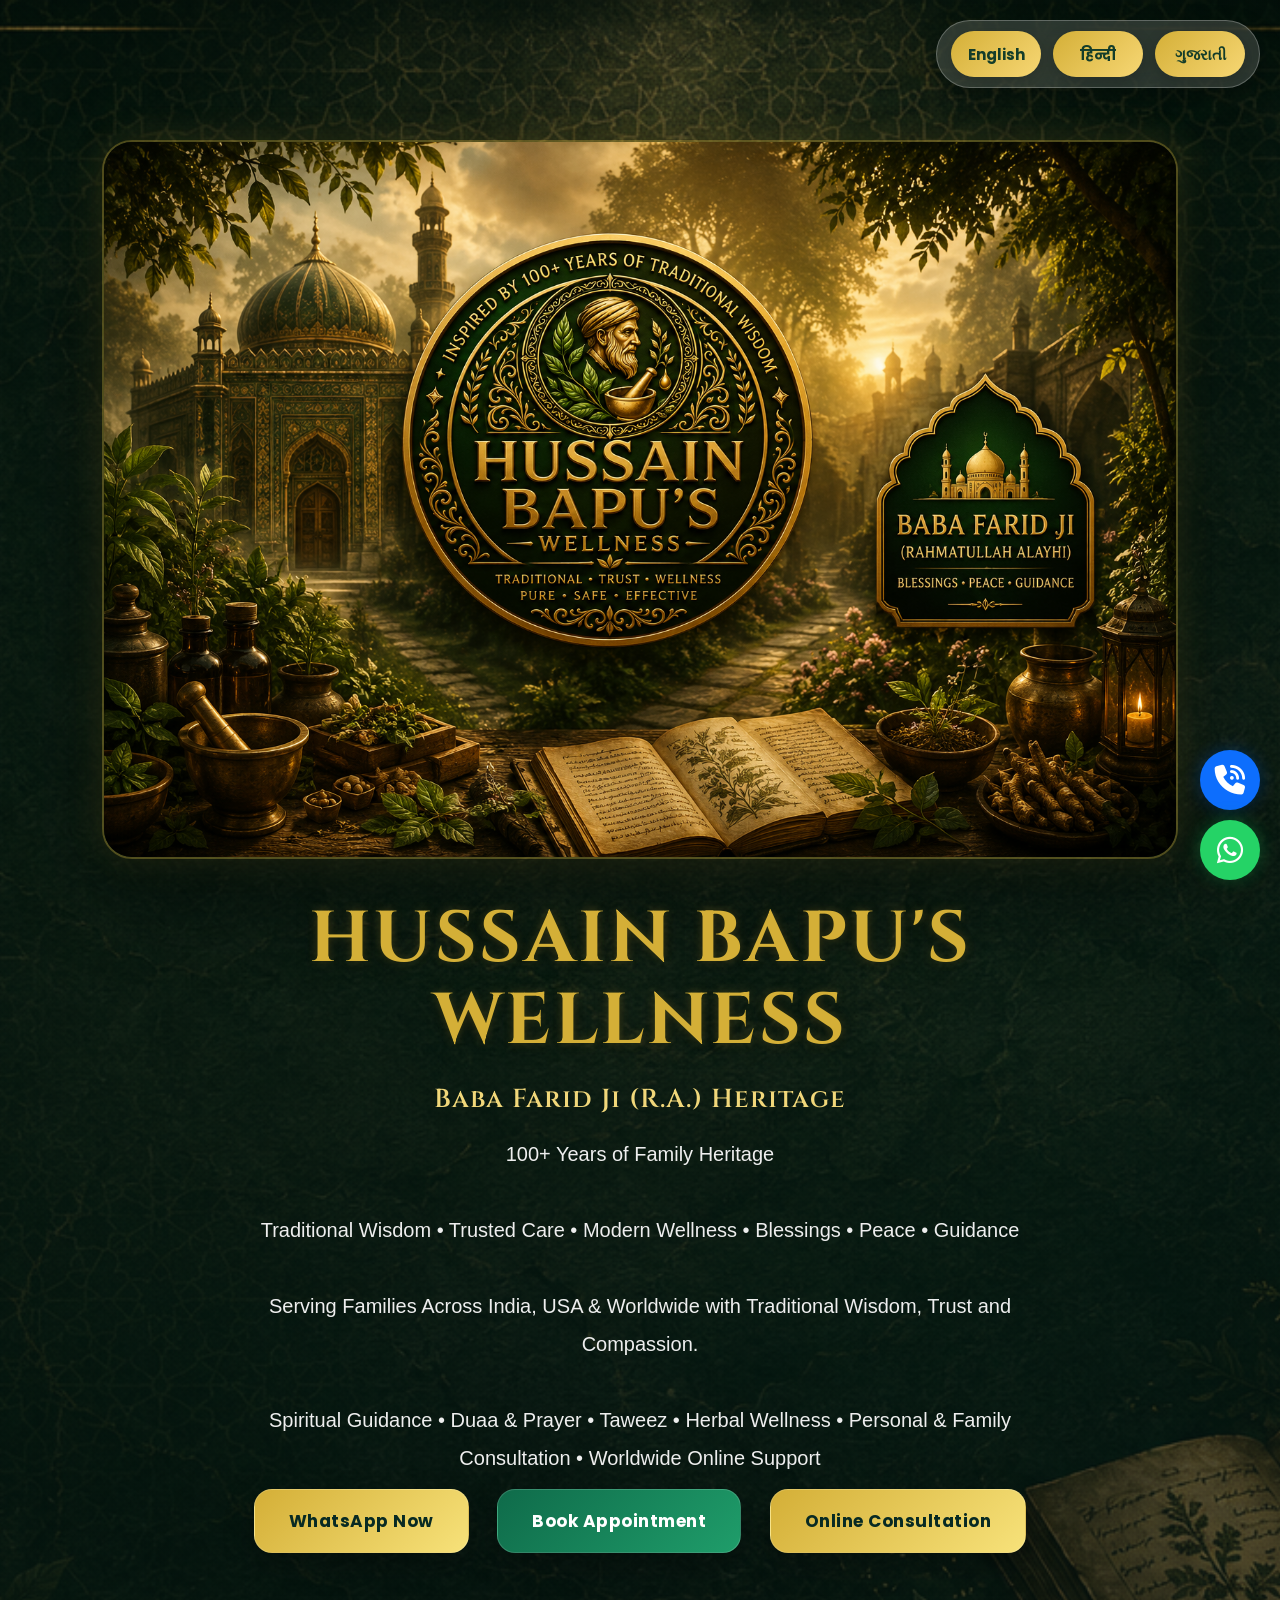
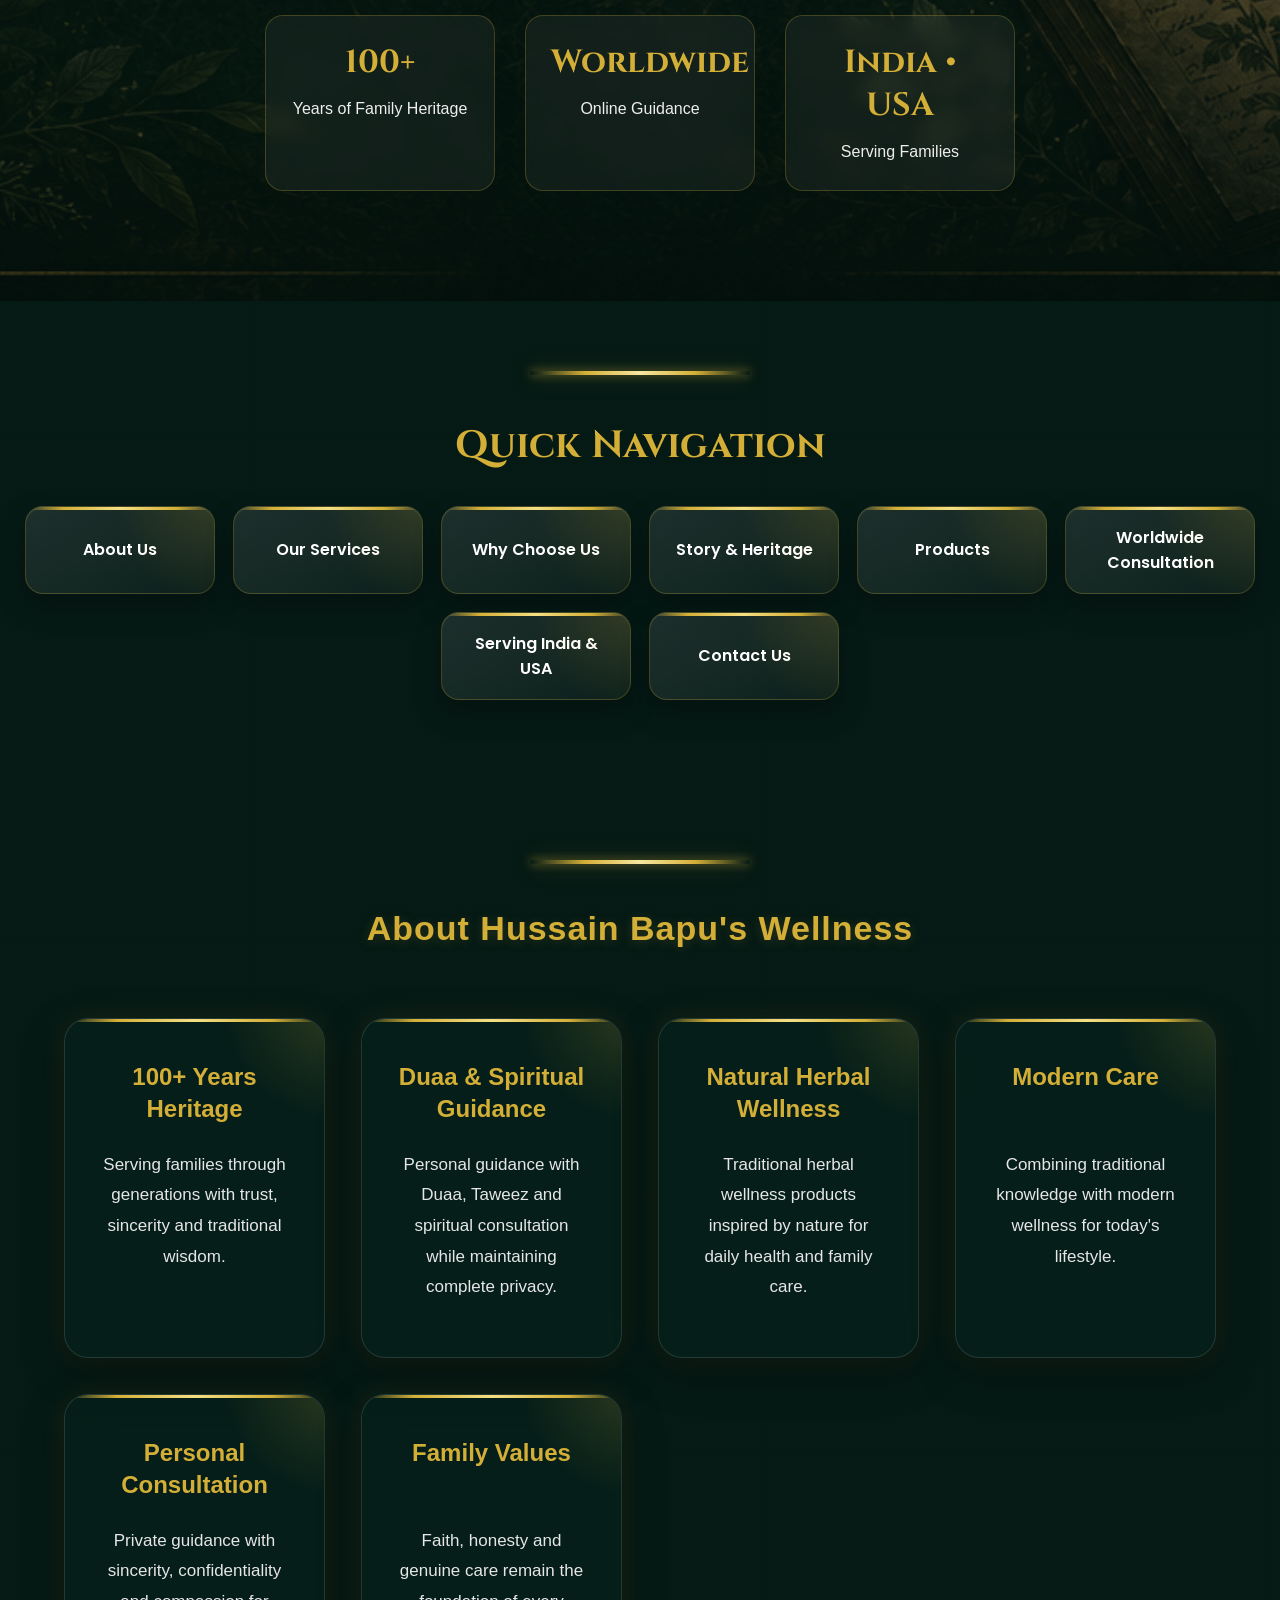
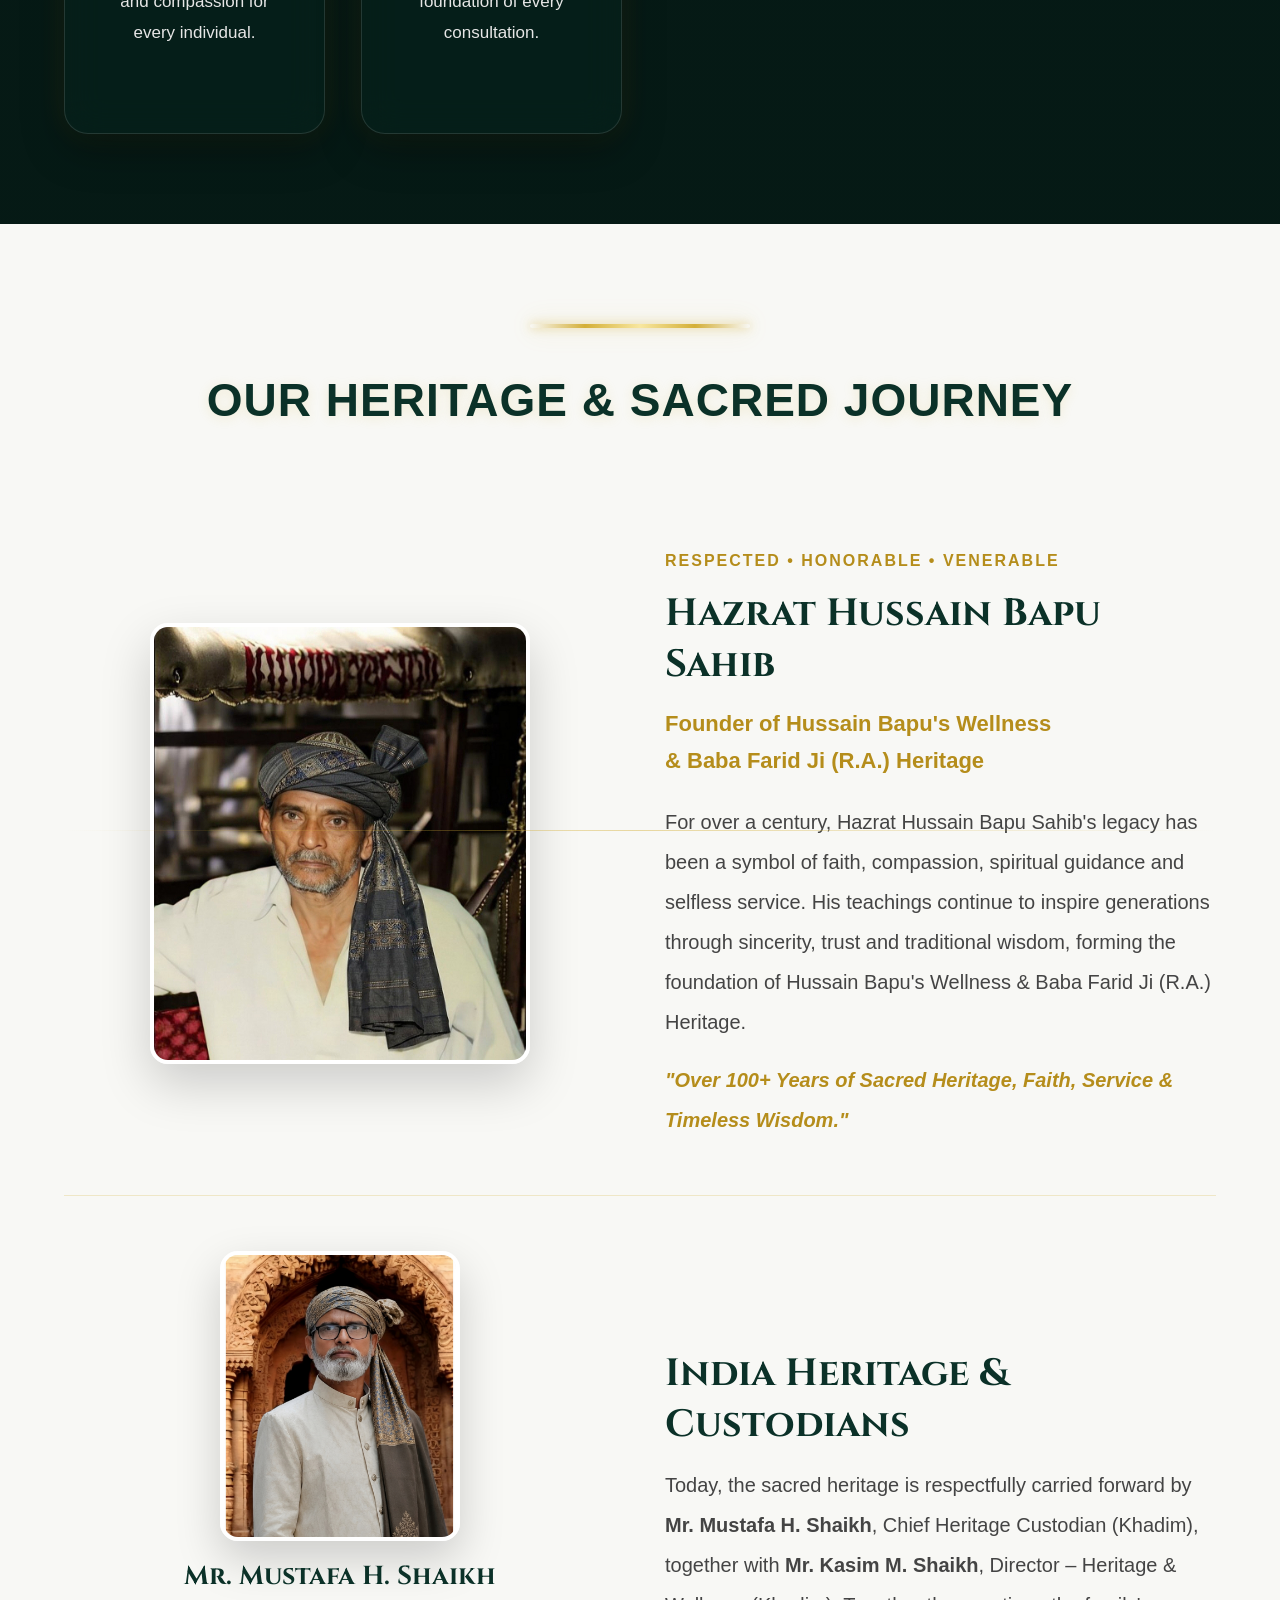
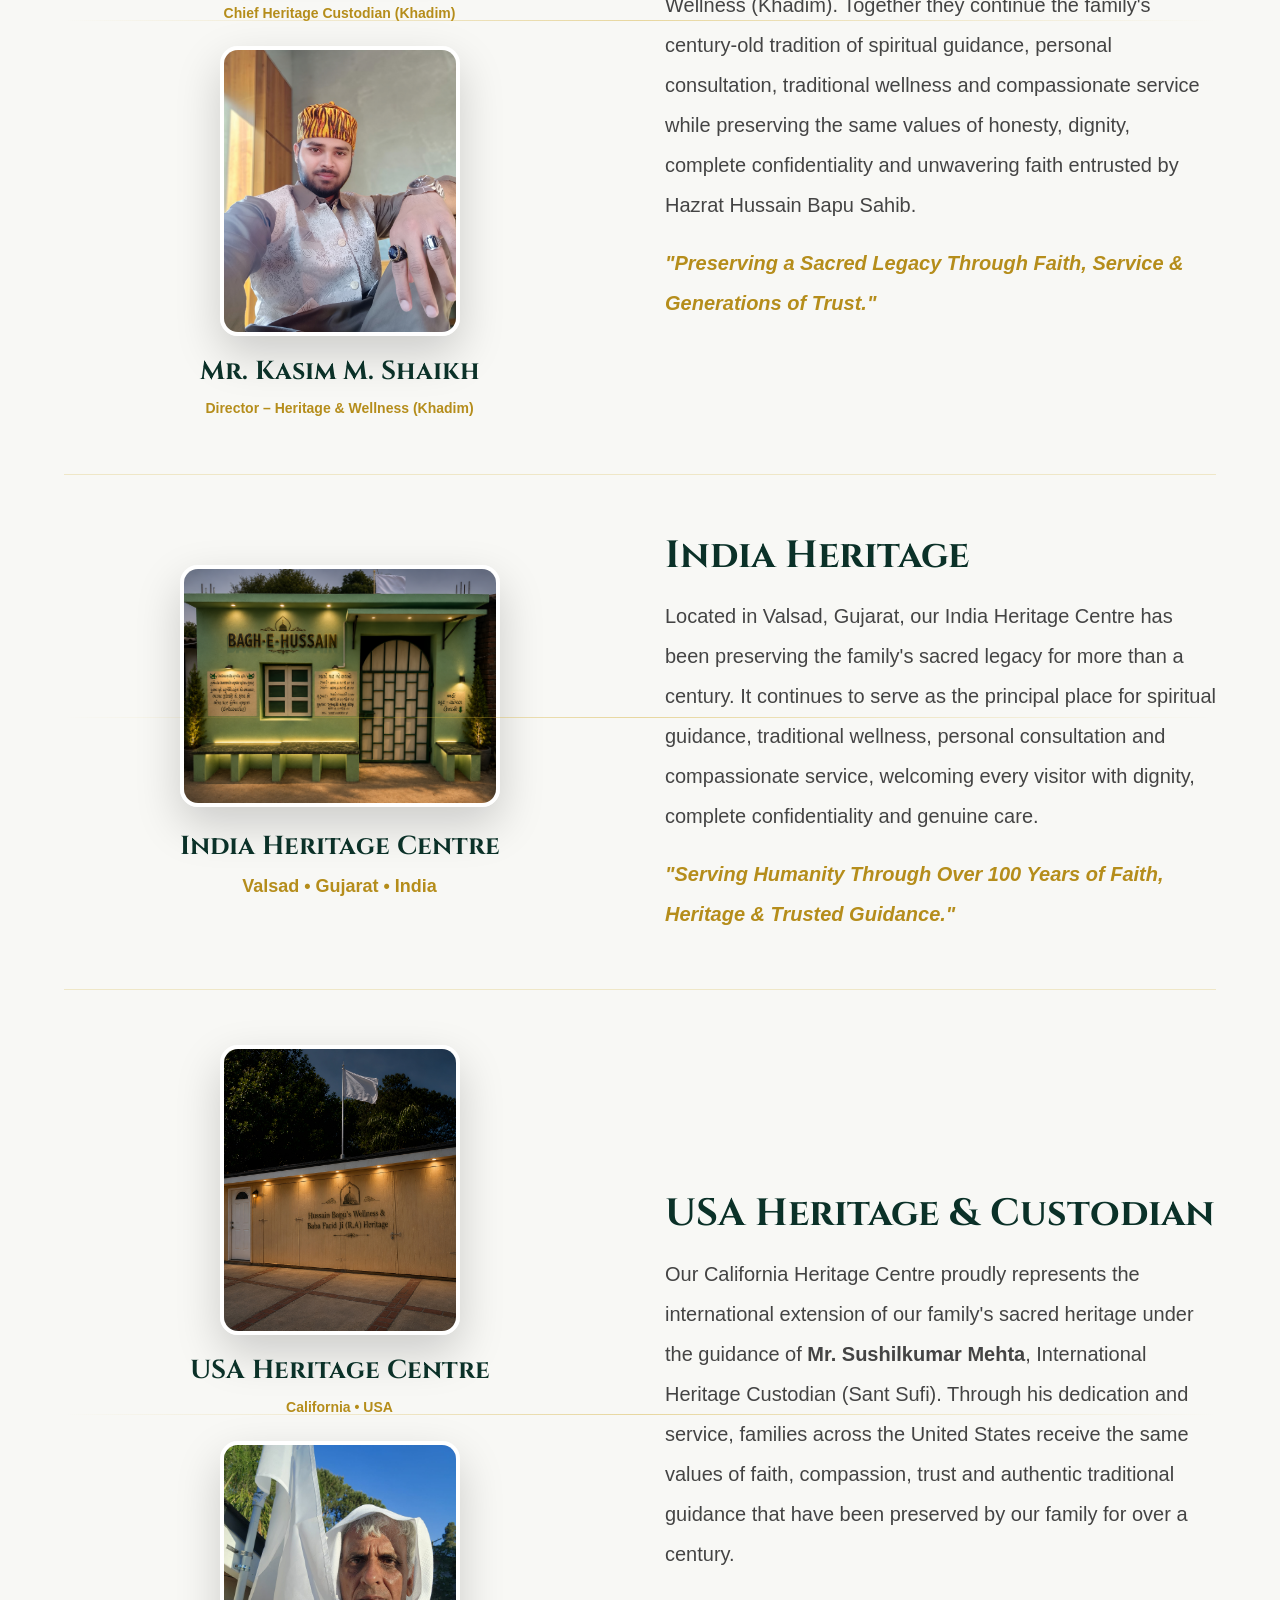
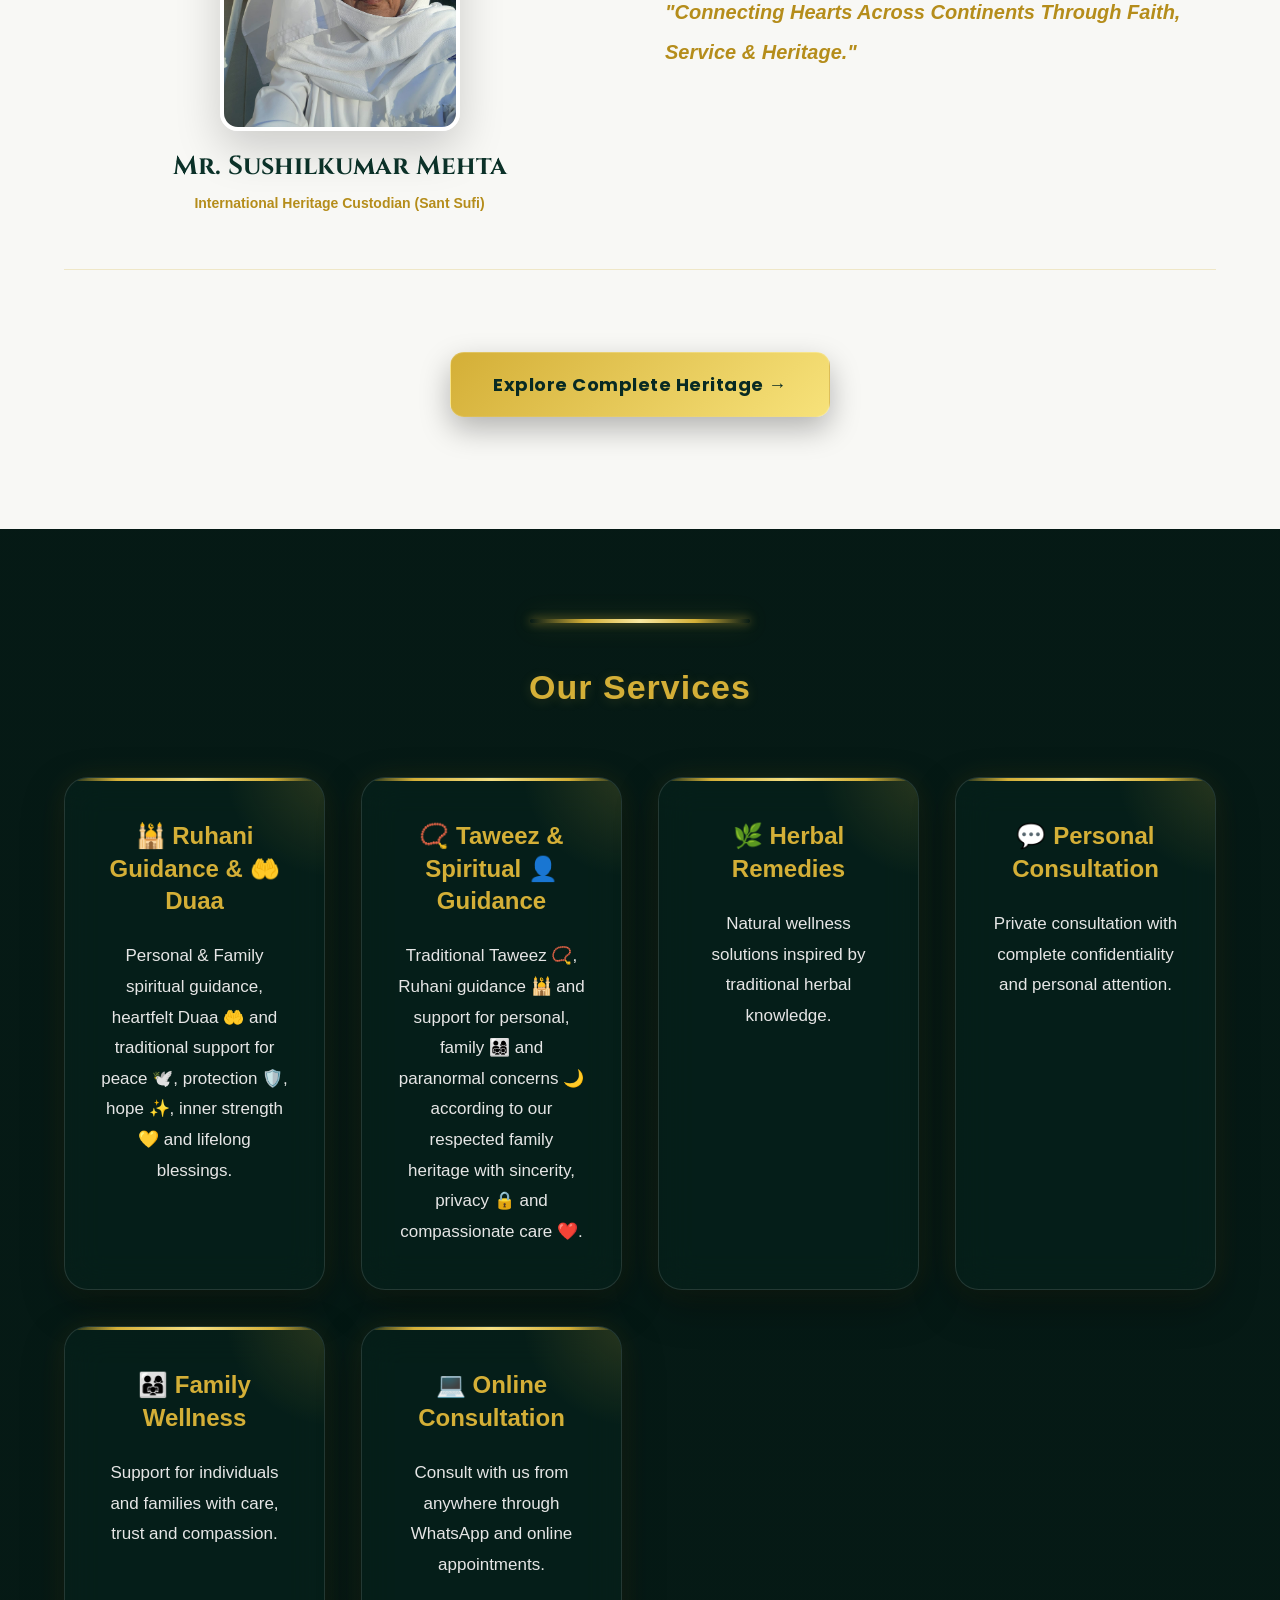
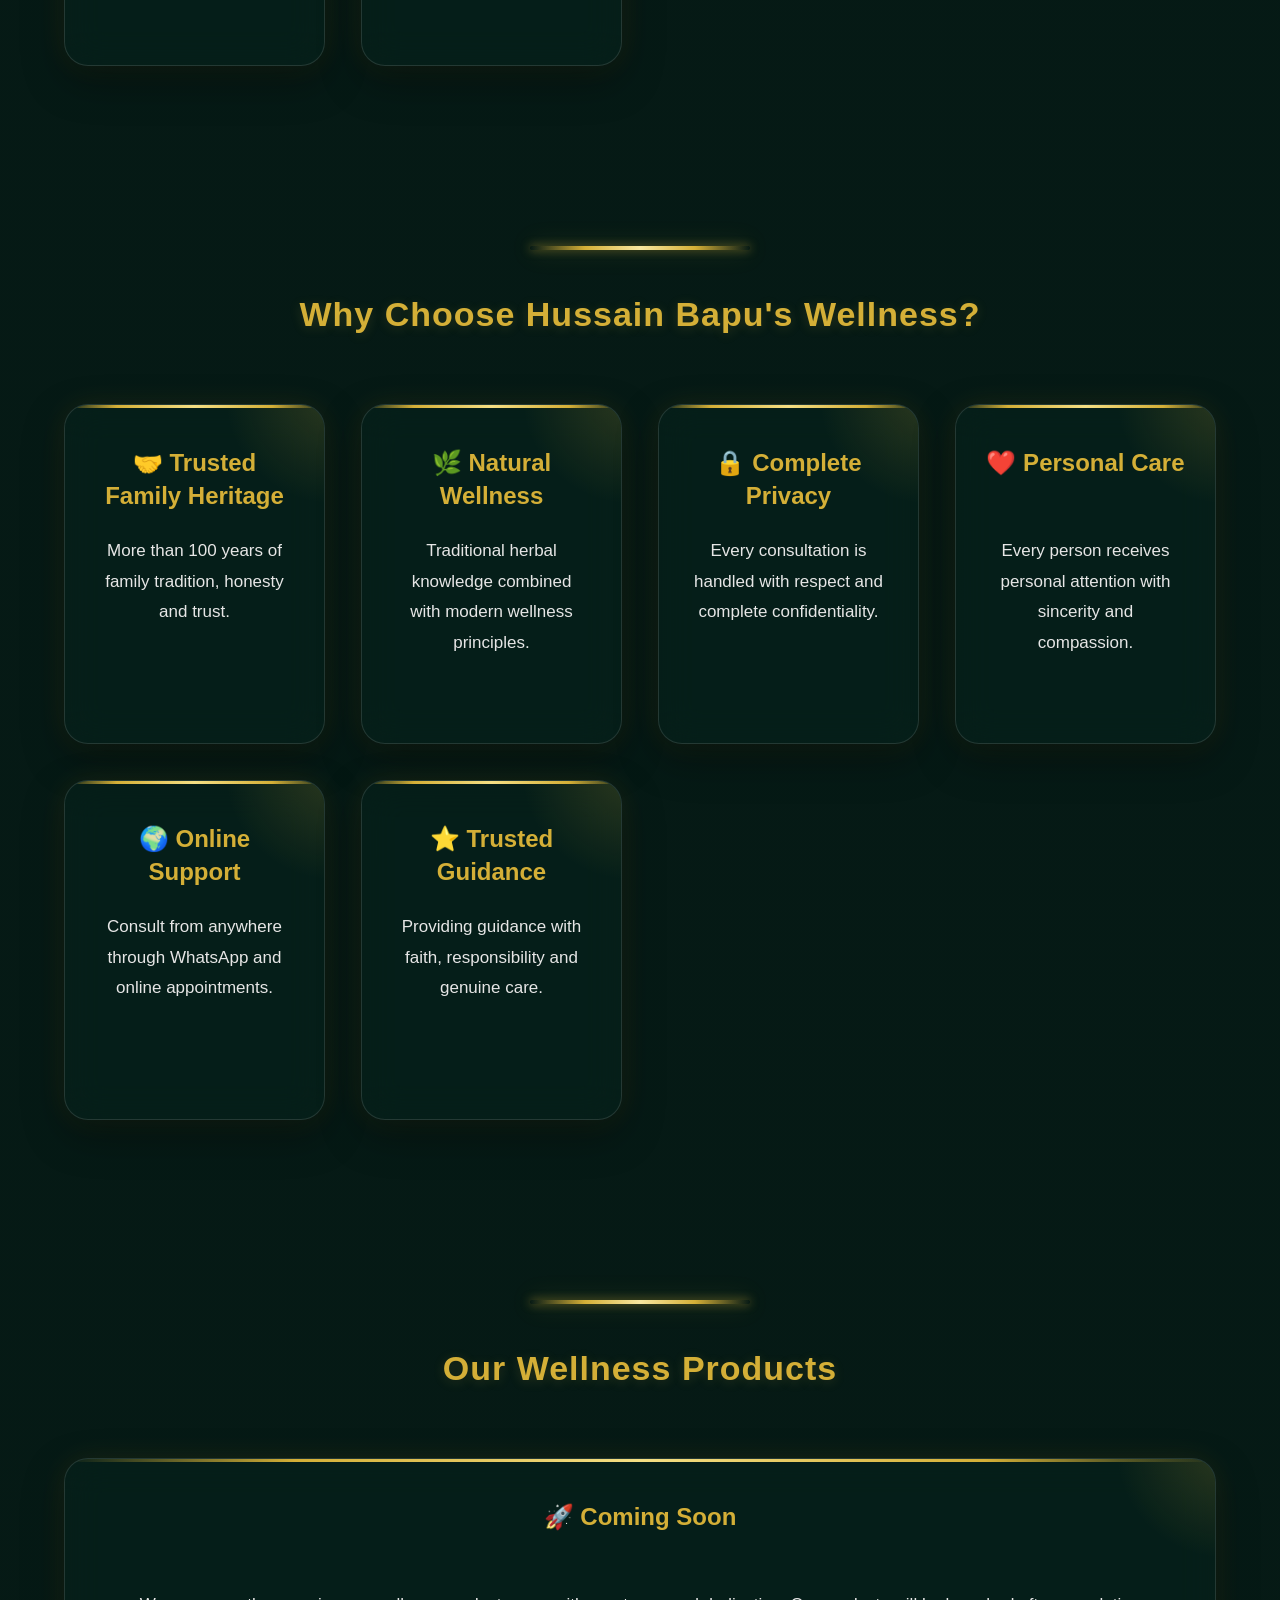
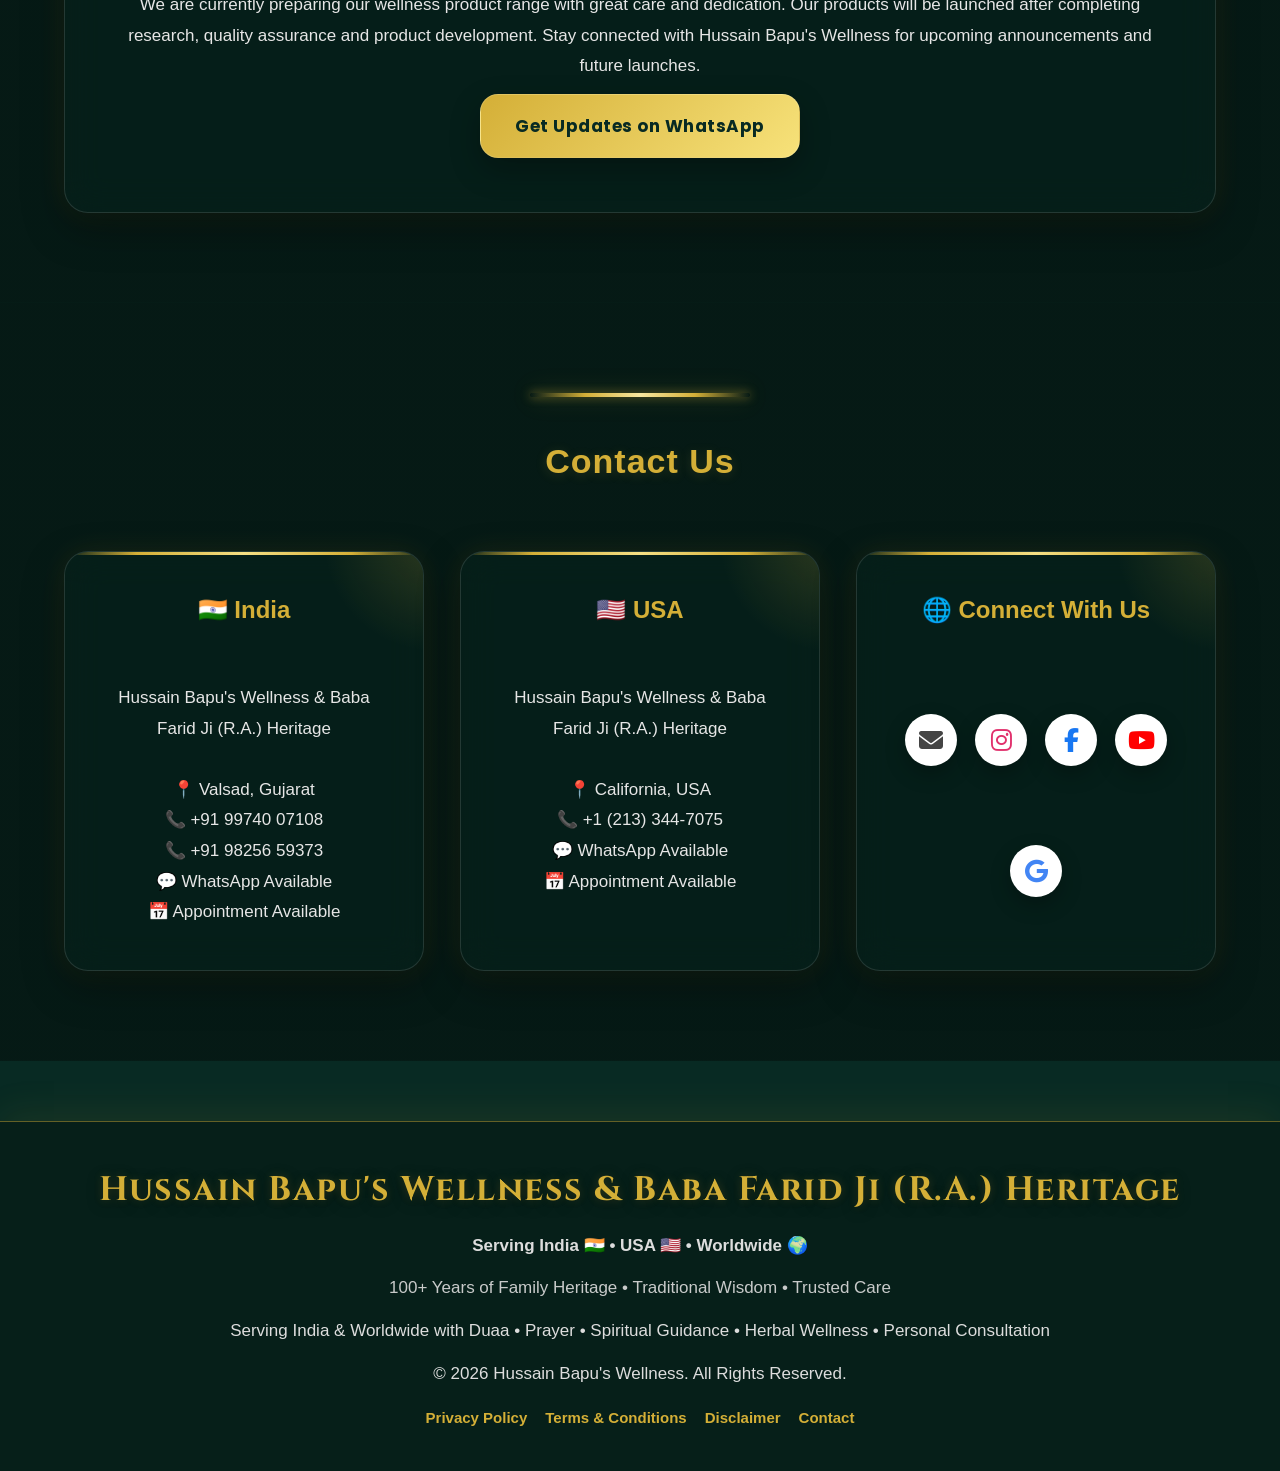
==== index.html @ d10e20bb "Redesign premium services section" ====
<!DOCTYPE html>
<html lang="en">
<head>
  <link rel="stylesheet" href="https://cdnjs.cloudflare.com/ajax/libs/font-awesome/6.6.0/css/all.min.css">

<meta charset="UTF-8">
<meta name="viewport" content="width=device-width, initial-scale=1.0">

<title>Hussain Bapu's Wellness | Traditional Wisdom • Trusted Care • Modern Wellness</title>
<meta name="keywords" content="Hussain Bapu Wellness, Baba Farid Ji Heritage, Spiritual Guidance, Duaa, Taweez, Herbal Wellness, Natural Remedies, Valsad Gujarat, India, California USA, Online Consultation">

<meta name="author" content="Hussain Bapu's Wellness">

<meta name="robots" content="index, follow">

<link rel="canonical" href="https://hussainbapuswellness-1o2i.vercel.app/">

<meta name="theme-color" content="#0b3128">
<meta property="og:type" content="website">

<meta property="og:title" content="Hussain Bapu's Wellness | Traditional Wisdom • Trusted Care">

<meta property="og:description" content="100+ Years of Family Heritage | Spiritual Guidance | Duaa | Herbal Wellness | India • USA • Worldwide">

<meta property="og:image" content="hero-bg.jpg.png">

<meta property="og:url" content="https://hussainbapuswellness-1o2i.vercel.app/">

<meta property="og:site_name" content="Hussain Bapu's Wellness">
<meta name="twitter:card" content="summary_large_image">

<meta name="twitter:title" content="Hussain Bapu's Wellness">

<meta name="twitter:description" content="Traditional Wisdom • Trusted Care • Modern Wellness">

<meta name="twitter:image" content="hero-bg.jpg.png">
<meta name="description" content="Hussain Bapu's Wellness - 100+ Years of Family Heritage in Spiritual Guidance, Duaa, Taweez, Herbal Remedies and Wellness.">

<link href="https://fonts.googleapis.com/css2?family=Cinzel:wght@400;600;700&family=Poppins:wght@300;400;500;600;700&display=swap" rel="stylesheet">
<link rel="icon" type="image/png" href="favicon.png">
<link rel="stylesheet" href="style.css">
<!-- PWA Support -->
<link rel="manifest" href="manifest.json">

<meta name="apple-mobile-web-app-capable" content="yes">
<meta name="apple-mobile-web-app-status-bar-style" content="#0b3128">
<meta name="apple-mobile-web-app-title" content="Hussain Bapu's Wellness">

</head>

<body>

<div class="language">

<button id="btn-en">English</button>

<button id="btn-hi">हिन्दी</button>

<button id="btn-gu">ગુજરાતી</button>

</div>

<header>
  
<div class="container">
<div class="hero">

    <img src="hero-bg.jpg.png" class="hero-banner" alt="Hussain Bapu's Wellness Banner">

    <h1 id="hero-title">Hussain Bapu's Wellness</h1>

    <div class="tagline" id="hero-subtitle">
Baba Farid Ji (R.A.) Heritage
    </div>

    <p class="sub">

        <span class="highlight" id="hero-highlight">
100+ Years of Family Heritage
        </span>

        <br><br>

        <span id="hero-line1">
Traditional Wisdom • Trusted Care • Modern Wellness • Blessings • Peace • Guidance
        </span>

        <br><br>

        <span id="hero-line2">
Serving Families Across India, USA & Worldwide with Traditional Wisdom, Trust and Compassion.
        </span>

        <br><br>

        <span id="hero-line3">
Spiritual Guidance • Duaa & Prayer • Taweez • Herbal Wellness • Personal & Family Consultation • Worldwide Online Support
        </span>

    </p>

    <div class="buttons">

        <a href="https://wa.me/919974007108" class="btn gold">WhatsApp Now</a>

        <a href="https://wa.me/919974007108?text=Hello%20I%20want%20to%20book%20an%20appointment." class="btn green">Book Appointment</a>

        <a href="https://wa.me/919974007108?text=Hello%20I%20want%20an%20online%20consultation." class="btn gold">Online Consultation</a>

</div>

  <div class="hero-stats">

<div class="stat">
<h3 id="stat1-title">100+</h3>
<p id="stat1-text">Years of Family Heritage</p>
</div>

<div class="stat">
<h3 id="stat2-title">Worldwide</h3>
<p id="stat2-text">Online Guidance</p>
</div>

<div class="stat">
<h3 id="stat3-title">India • USA</h3>
<p id="stat3-text">Serving Families</p>
</div>
</div>
</header>
  <section id="quick-links" class="section">

<h2 id="quick-navigation-title">Quick Navigation</h2>

<div class="cards">

<a href="#about" class="card" id="nav-about">About Us</a>

<a href="#services" class="card" id="nav-services">Our Services</a>

<a href="#why-choose" class="card" id="nav-why">Why Choose Us</a>

<a href="#story" class="card" id="nav-story">Story & Heritage</a>

<a href="#products" class="card" id="nav-products">Products</a>

<a href="#consultation" class="card" id="nav-global">Worldwide Consultation</a>

<a href="#presence" class="card" id="nav-presence">Serving India & USA</a>

<a href="#contact" class="card" id="nav-contact">Contact Us</a>

</div>

  </section>
  <section id="about">

<div class="container">

<h2 class="section-title" id="about-title">About Hussain Bapu's Wellness</h2>
<p id="about-text" style="display:none;"></p>
<p id="about-text2" style="display:none;"></p>
<div class="cards">

<div class="card">
<h3 id="about-card1-title">100+ Years Heritage</h3>
<p id="about-card1-text">
Serving families through generations with trust, sincerity and traditional wisdom.
</p>
</div>

<div class="card">
<h3 id="about-card2-title">Duaa & Spiritual Guidance</h3>
<p id="about-card2-text">
Personal guidance with Duaa, Taweez and spiritual consultation while maintaining complete privacy.
</p>
</div>

<div class="card">
<h3 id="about-card3-title">Natural Herbal Wellness</h3>
<p id="about-card3-text">
Traditional herbal wellness products inspired by nature for daily health and family care.
</p>
</div>

<div class="card">
<h3 id="about-card4-title">Modern Care</h3>
<p id="about-card4-text">
Combining traditional knowledge with modern wellness for today's lifestyle.
</p>
</div>
  <div class="card">
<h3 id="about-card5-title">Personal Consultation</h3>
<p id="about-card5-text">
Private guidance with sincerity, confidentiality and compassion for every individual.
</p>
</div>

<div class="card">
<h3 id="about-card6-title">Family Values</h3>
<p id="about-card6-text">
Faith, honesty and genuine care remain the foundation of every consultation.
</p>
</div>

</div>

</div>

</section>
  <!-- ABOUT SECTION -->

<section id="heritage">

<div class="container">

<h2 class="section-title">
OUR HERITAGE &amp; SACRED JOURNEY
</h2>

<div class="heritage-timeline">

<!-- Founder -->

<div class="heritage-row">

<div class="heritage-image large">
<img src="hussain-bapu.jpg" alt="Hazrat Hussain Bapu Sahib">
</div>

<div class="heritage-content">

<div class="respect-line">
Respected • Honorable • Venerable
</div>

<h3>Hazrat Hussain Bapu Sahib</h3>

<h4>
Founder of Hussain Bapu's Wellness<br>
&amp; Baba Farid Ji (R.A.) Heritage
</h4>

<p>
For over a century, Hazrat Hussain Bapu Sahib's legacy has been a symbol of faith, compassion, spiritual guidance and selfless service. His teachings continue to inspire generations through sincerity, trust and traditional wisdom, forming the foundation of Hussain Bapu's Wellness & Baba Farid Ji (R.A.) Heritage.
</p>
<p style="margin-top:18px;font-style:italic;color:#b58d1b;font-weight:600;">
"Over 100+ Years of Sacred Heritage, Faith, Service & Timeless Wisdom."
</p>
<div class="heritage-divider"></div>

</div>

</div> 

<!-- India Heritage -->

<!-- India Heritage -->

<div class="heritage-row">

<div class="dual-images">

<div class="person">
<img src="mustafa.jpg" alt="Mr Mustafa H Shaikh">
<h5>Mr. Mustafa H. Shaikh</h5>
<span>Chief Heritage Custodian (Khadim)</span>
</div>

<div class="person">
<img src="kasim.jpg" alt="Mr Kasim M Shaikh">
<h5>Mr. Kasim M. Shaikh</h5>
<span>Director – Heritage &amp; Wellness (Khadim)</span>
</div>

</div>

<div class="heritage-content">

<h3>India Heritage &amp; Custodians</h3>

<p>
Today, the sacred heritage is respectfully carried forward by <strong>Mr. Mustafa H. Shaikh</strong>, Chief Heritage Custodian (Khadim), together with <strong>Mr. Kasim M. Shaikh</strong>, Director – Heritage & Wellness (Khadim). Together they continue the family's century-old tradition of spiritual guidance, personal consultation, traditional wellness and compassionate service while preserving the same values of honesty, dignity, complete confidentiality and unwavering faith entrusted by Hazrat Hussain Bapu Sahib.
</p>

<p style="margin-top:18px;font-style:italic;color:#b58d1b;font-weight:600;">
"Preserving a Sacred Legacy Through Faith, Service & Generations of Trust."
</p>

</div>

</div>

<!-- India Centre -->

<div class="heritage-row">

<div class="heritage-image">

<img src="india-darbar.png" alt="India Heritage Centre">

<h5>India Heritage Centre</h5>

<span>Valsad • Gujarat • India</span>

</div>

<div class="heritage-content">
<h3>India Heritage</h3>
<p>
Located in Valsad, Gujarat, our India Heritage Centre has been preserving the family's sacred legacy for more than a century. It continues to serve as the principal place for spiritual guidance, traditional wellness, personal consultation and compassionate service, welcoming every visitor with dignity, complete confidentiality and genuine care.
</p>

<p style="margin-top:18px;font-style:italic;color:#b58d1b;font-weight:600;">
"Serving Humanity Through Over 100 Years of Faith, Heritage & Trusted Guidance."
</p>

</div>

</div>

<!-- USA -->

<div class="heritage-row">

<div class="dual-images">

<div class="person">

<img src="usa-darbar.jpg" alt="USA Heritage Centre">

<h5>USA Heritage Centre</h5>

<span>California • USA</span>

</div>

<div class="person">

<img src="sushilkumar.jpg" alt="Sushilkumar Mehta">

<h5>Mr. Sushilkumar Mehta</h5>

<span>International Heritage Custodian (Sant Sufi)</span>

</div>

</div>

<div class="heritage-content">

<h3>USA Heritage &amp; Custodian</h3>
  
<p>
Our California Heritage Centre proudly represents the international extension of our family's sacred heritage under the guidance of <strong>Mr. Sushilkumar Mehta</strong>, International Heritage Custodian (Sant Sufi). Through his dedication and service, families across the United States receive the same values of faith, compassion, trust and authentic traditional guidance that have been preserved by our family for over a century.
</p>

<p style="margin-top:18px;font-style:italic;color:#b58d1b;font-weight:600;">
"Connecting Hearts Across Continents Through Faith, Service & Heritage."
</p>

</div>

</div>

<div class="heritage-btn">

<a href="heritage.html" class="btn gold">
Explore Complete Heritage →
</a>

</div>

</div>

</div>

</section>

  <!-- SERVICES SECTION -->

<section id="services">

<div class="container">

<h2 class="section-title" id="services-title">Our Services</h2>

<div class="cards">

<div class="card">
<h3 id="service1-title"> 🕌 Ruhani Guidance & 🤲 Duaa</h3>
<p id="service1-text">Personal & Family spiritual guidance, heartfelt Duaa 🤲 and traditional support for peace 🕊️, protection 🛡️, hope ✨, inner strength 💛 and lifelong blessings.</p>
</div>

<div class="card">
<h3 id="service2-title">📿 Taweez & Spiritual 👤 Guidance</h3>
<p id="service2-text">Traditional Taweez 📿, Ruhani guidance 🕌 and support for personal, family 👨‍👩‍👧‍👦 and paranormal concerns 🌙 according to our respected family heritage with sincerity, privacy 🔒 and compassionate care ❤️.</p>
</div>

<div class="card">
<h3 id="service3-title">🌿 Herbal Remedies</h3>
<p id="service3-text">Natural wellness solutions inspired by traditional herbal knowledge.</p>
</div>

<div class="card">
<h3 id="service4-title">💬 Personal Consultation</h3>
<p id="service4-text">Private consultation with complete confidentiality and personal attention.</p>
</div>

<div class="card">
<h3 id="service5-title">👨‍👩‍👧 Family Wellness</h3>
<p id="service5-text">Support for individuals and families with care, trust and compassion.</p>
</div>

<div class="card">
<h3 id="service6-title">💻 Online Consultation</h3>
<p id="service6-text">Consult with us from anywhere through WhatsApp and online appointments.</p>
</div>

</div>

</div>

</section>
  <!-- WHY CHOOSE US -->

<section id="why">

<div class="container">

<h2 class="section-title" id="why-title">Why Choose Hussain Bapu's Wellness?</h2>

<div class="cards">

<div class="card">
<h3 id="why1-title">🤝 Trusted Family Heritage</h3>
<p id="why1-text">More than 100 years of family tradition, honesty and trust.</p>
</div>

<div class="card">
<h3 id="why2-title">🌿 Natural Wellness</h3>
<p id="why2-text">Traditional herbal knowledge combined with modern wellness principles.</p>
</div>

<div class="card">
<h3 id="why3-title">🔒 Complete Privacy</h3>
<p id="why3-text">Every consultation is handled with respect and complete confidentiality.</p>
</div>

<div class="card">
<h3 id="why4-title">❤️ Personal Care</h3>
<p id="why4-text">Every person receives personal attention with sincerity and compassion.</p>
</div>

<div class="card">
<h3 id="why5-title">🌍 Online Support</h3>
<p id="why5-text">Consult from anywhere through WhatsApp and online appointments.</p>
</div>

<div class="card">
<h3 id="why6-title">⭐ Trusted Guidance</h3>
<p id="why6-text">Providing guidance with faith, responsibility and genuine care.</p>
</div>

</div>

</div>

</section>

  <!-- PRODUCTS SECTION -->

<section id="products">

<div class="container">

<h2 class="section-title" id="products-title">Our Wellness Products</h2>

<div class="card">

<h3 id="product-title">🚀 Coming Soon</h3>

<p id="product-text">
We are currently preparing our wellness product range with great care and dedication.
Our products will be launched after completing research, quality assurance and product development.
Stay connected with Hussain Bapu's Wellness for upcoming announcements and future launches.
</p>

<div class="buttons">

<a href="https://wa.me/919974007108" class="btn gold">

<span id="product-btn">Get Updates on WhatsApp</span>

</a>

</div>

</div>

</div>

</section>
  
  <!-- CONTACT SECTION -->

<section id="contact">

<div class="container">

<h2 class="section-title" id="contact-title">Contact Us</h2>

<div class="cards">

<div class="card">

<h3 id="contact1-title">🇮🇳 India</h3>

<p id="contact1-text">
Hussain Bapu's Wellness & Baba Farid Ji (R.A.) Heritage
<br><br>
📍 Valsad, Gujarat
<br>
📞 +91 99740 07108
<br>
📞 +91 98256 59373
<br>
💬 WhatsApp Available
<br>
📅 Appointment Available
</p>

</div>

<div class="card">

<h3 id="contact2-title">🇺🇸 USA</h3>

<p id="contact2-text">
Hussain Bapu's Wellness & Baba Farid Ji (R.A.) Heritage
<br><br>
📍 California, USA
<br>
📞 +1 (213) 344-7075
<br>
💬 WhatsApp Available
<br>
📅 Appointment Available
</p>
</div>

<div class="card">

<h3 id="contact3-title">🌐 Connect With Us</h3>
<p class="social-bar">

<a href="mailto:hussainbapuswellness@gmail.com" title="Email">
<i class="fa-solid fa-envelope"></i>
</a>

<a href="https://www.instagram.com/hussainbapuswellness?igsh=MXhyYWppeTlhbWxjMA==" target="_blank" title="Instagram">
<i class="fa-brands fa-instagram"></i>
</a>

<a href="https://www.facebook.com/share/14hFmA9rBig/" target="_blank" title="Facebook">
<i class="fa-brands fa-facebook-f"></i>
</a>

<a href="https://youtube.com/@hussainbapuswellness?si=O0DI-NHO5XgaLRpt" target="_blank" title="YouTube">
<i class="fa-brands fa-youtube"></i>
</a>

<a href="https://share.google/GxzgGoPQO57MfeTYk" target="_blank" title="Google Business">
<i class="fa-brands fa-google"></i>
</a>

</p>

</div>

</div>

</div>

</section>
  
  <footer class="footer">

<h3 id="footer-title">Hussain Bapu's Wellness & Baba Farid Ji (R.A.) Heritage</h3>
<p class="footer-tagline" id="footer-tagline">
Serving India 🇮🇳 • USA 🇺🇸 • Worldwide 🌍
</p>

<p class="footer-trust" id="footer-trust">
100+ Years of Family Heritage • Traditional Wisdom • Trusted Care
</p>
<p>
<p id="footer-description">
Serving India & Worldwide with Duaa • Prayer • Spiritual Guidance • Herbal Wellness • Personal Consultation
</p>
</p>

<p>
<p id="footer-copy">
© 2026 Hussain Bapu's Wellness. All Rights Reserved.
</p>
</p>
    <div class="footer-links">

<a href="privacy.html">Privacy Policy</a>

<a href="terms.html">Terms & Conditions</a>

<a href="disclaimer.html">Disclaimer</a>

<a href="contact.html">Contact</a>

    </div>

  </footer>
  <a href="tel:+919974007108"
class="call-float"
title="Call Now">
<i class="fa-solid fa-phone-volume"></i>
  </a>
  <a href="https://wa.me/919974007108"
class="whatsapp-float"
target="_blank"
title="Chat on WhatsApp">
<i class="fa-brands fa-whatsapp"></i>
  </a>
  <script src="translations.js"></script>
<script src="script.js"></script>
</body>

</html>
---- style.css ----
/* ===========================
   HUSSAIN BAPU'S WELLNESS
   OFFICIAL WEBSITE STYLE
=========================== */

*{
    margin:0;
    padding:0;
    box-sizing:border-box;
}

html{
    scroll-behavior:smooth;
}

body{
    font-family:Arial,Helvetica,sans-serif;
    color:#ffffff;

    background-color:#082a23;
    }
.container{
    width:90%;
    max-width:1300px;
    margin:auto;
}

/* HEADER */
    header{
    background:
linear-gradient(rgba(5,22,18,.45), rgba(5,22,18,.60)),
url("premium-bg.jpg.png");

background-size: cover;
background-position: center;
background-repeat: no-repeat;

    min-height:100vh;

    display:flex;
    align-items:center;
    justify-content:center;
    text-align:center;
    width:100%;
    overflow:hidden;
    padding:110px 20px 40px;
}

.hero h1{

    font-family:'Cinzel',serif;

    font-size:clamp(40px,6vw,72px);

    font-weight:700;

    color:#d4af37;

    line-height:1.15;

    letter-spacing:2.5px;
   text-transform:uppercase;

    margin:28px 0 18px;

    text-shadow:
        0 0 10px rgba(212,175,55,.25),
        0 3px 18px rgba(0,0,0,.55);

}
.hero h2{
    font-size:32px;
    margin-bottom:25px;
    color:white;
}

.hero p{
    max-width:850px;
    margin:auto;
    line-height:1.9;
    font-size:20px;
    color:#eeeeee;
}

.btn{

display:inline-flex;
align-items:center;
justify-content:center;

padding:18px 34px;

margin:12px;

border-radius:18px;

text-decoration:none;

font-family:'Poppins',sans-serif;

font-size:17px;

font-weight:700;

letter-spacing:.5px;

transition:all .4s ease;

cursor:pointer;

position:relative;

overflow:hidden;

box-shadow:
0 12px 30px rgba(0,0,0,.28);

}

.btn:hover{

transform:translateY(-6px) scale(1.04);

box-shadow:
0 22px 45px rgba(0,0,0,.35);

}
/* SECTION */
section{
    padding:90px 0;
    position:relative;

    background:
    linear-gradient(
        rgba(5,22,18,.82),
        rgba(5,22,18,.82)
    ),
    url("herbal-background.jpg");

    background-size:cover;
    background-position:center;
    background-repeat:no-repeat;
    background-attachment:scroll;
}

.section-title{
    text-align:center;
    color:#d4af37;
    font-size:46px;
    margin-bottom:70px;
   letter-spacing:1px;
   text-shadow:
0 2px 12px rgba(212,175,55,.18);
}

.cards{
    display:grid;
    grid-template-columns:repeat(auto-fit,minmax(250px,1fr));
    gap:36px;
   align-items:stretch;
}
.card{
    position:relative;
overflow:hidden;
z-index:1;

    background:linear-gradient(160deg,#124235,#0b2d25 55%,#08231d);

    border:1px solid rgba(212,175,55,.22);

    border-radius:24px;

    padding:42px 30px;
min-height:340px;
   justify-content:flex-start;

display:flex;
flex-direction:column;
justify-content:center;
    text-align:center;

    transition:all .45s ease;

    box-shadow:
0 12px 28px rgba(0,0,0,.28),
0 2px 8px rgba(212,175,55,.05),
inset 0 1px 0 rgba(255,255,255,.05);
   overflow:hidden;
position:relative;
backdrop-filter:blur(8px);
-webkit-backdrop-filter:blur(8px);

background:rgba(8,40,32,.42);
backdrop-filter:blur(18px);
-webkit-backdrop-filter:blur(18px);

border:1px solid rgba(255,255,255,.12);

box-shadow:
0 15px 40px rgba(0,0,0,.35),
0 0 30px rgba(212,175,55,.10);
} 
.card::before{
    content:"";
    position:absolute;
    top:0;
    left:0;
    width:100%;
    height:3px;
    background:linear-gradient(
90deg,
transparent,
#d4af37 20%,
#f5df84 50%,
#d4af37 80%,
transparent
);
}
.card::after{
    content:"";
    position:absolute;
    top:-120px;
    right:-120px;
    width:220px;
    height:220px;
    border-radius:50%;
    background:radial-gradient(circle,
        rgba(212,175,55,.18) 0%,
        transparent 70%);
    pointer-events:none;
}

.card:hover{

    transform:translateY(-10px);

    border-color:rgba(212,175,55,.55);

    box-shadow:
        0 22px 48px rgba(0,0,0,.38),
        0 0 18px rgba(212,175,55,.14);

    transition:all .35s ease;
}
.card h3{
    color:#d4af37;
    font-size:24px;
    font-weight:700;
    line-height:1.35;
    margin-bottom:24px;
   min-height:65px;
}

.card p{
    color:#e6e6e6;
    font-size:17px;
    line-height:1.8;
    font-weight:400;
    max-width:95%;
    margin:0 auto;
   flex-grow:1;
}
/* ABOUT */

.about{
    display:grid;
    grid-template-columns:1fr 1fr;
    gap:60px;
    align-items:center;
}

.about img{
    width:100%;
    border-radius:20px;
    border:5px solid #d4af37;
}

.about h2{
    color:#d4af37;
    margin-bottom:25px;
}

.about p{
    line-height:2;
    color:#eeeeee;
}

/* CONTACT */

.contact-box{
    background:#10382d;
    padding:40px;
    border-radius:20px;
    text-align:center;
}

.contact-box h3{
    color:#d4af37;
    margin-bottom:20px;
}

.contact-box p{
    margin:12px 0;
}

/* FOOTER */

footer{
    background:#041814;
    text-align:center;
    padding:35px;
    color:#cccccc;
}

/* MOBILE */

@media(max-width:768px){

.hero h1{
font-size:42px;
}

.hero h2{
font-size:24px;
}

.hero p{
font-size:17px;
}

.about{
grid-template-columns:1fr;
}
}
   /* ONLINE SECTION */

#online{
padding:90px 0;
background:#082a23;
}

#online .card{
min-height:240px;
display:flex;
flex-direction:column;
justify-content:center;
}

.section-title{
font-size:34px;
}



#contact .card{

min-height:320px;

display:flex;

justify-content:center;

align-items:center;

flex-direction:column;

text-align:center;

}
.footer{
background:#061f19;
padding:50px 20px;
text-align:center;
border-top:2px solid #c8a44d;
margin-top:60px;
   border-top:1px solid rgba(212,175,55,.45);
box-shadow:0 -10px 35px rgba(212,175,55,.08);
padding:45px 20px;
}

.footer h3{
    color:#d4af37;
    font-family:'Cinzel',serif;
    font-size:34px;
    font-weight:700;
    letter-spacing:1.5px;
    margin-bottom:18px;
    text-shadow:
        0 0 10px rgba(212,175,55,.20),
        0 3px 15px rgba(0,0,0,.45);
}

.footer p{
color:#ddd;
font-size:17px;
line-height:1.8;
max-width:900px;
margin:12px auto;
}

/* Floating WhatsApp Button */

.whatsapp-float{
position:fixed;
bottom:20px;
right:20px;
width:60px;
height:60px;
background:#25D366;
border-radius:50%;
display:flex;
align-items:center;
justify-content:center;
font-size:30px;
text-decoration:none;
color:white;
box-shadow:
0 12px 28px rgba(0,0,0,.28),
0 0 18px rgba(37,211,102,.35);
z-index:9999;
transition:all .35s ease;
}

.whatsapp-float:hover{
transform:translateY(-4px);
box-shadow:
0 18px 35px rgba(0,0,0,.35),
0 0 22px rgba(37,211,102,.45);
}
/* Floating Call Button */

.call-float{
position:fixed;
bottom:90px;
right:20px;
width:60px;
height:60px;
background:#0d6efd;
border-radius:50%;
display:flex;
align-items:center;
justify-content:center;
font-size:30px;
text-decoration:none;
color:white;
box-shadow:
0 12px 28px rgba(0,0,0,.28),
0 0 18px rgba(13,110,253,.30);
z-index:9999;
transition:all .35s ease;
}

.call-float:hover{
transform:translateY(-4px);
box-shadow:
0 18px 35px rgba(0,0,0,.35),
0 0 22px rgba(13,110,253,.40);
}
/* Premium Social Icons */

.social-bar{
display:flex;
justify-content:center;
align-items:center;
gap:24px;
margin-top:25px;
flex-wrap:wrap;
}

.social-bar a{
width:60px;
height:60px;
display:flex;
justify-content:center;
align-items:center;
background:#154734;
color:#d4af37;
font-size:30px;
border-radius:50%;
text-decoration:none;
transition:.3s;
box-shadow:0 0 12px rgba(212,175,55,.25);
}

.social-bar a:hover{
background:#d4af37;
color:#06291f;
transform:scale(1.1);
box-shadow:0 0 20px rgba(212,175,55,.6);
}
.hero .tagline{

    font-family:'Cinzel',serif;

    font-size:26px;
   font-weight:600;

    color:#f1d77a;

    letter-spacing:1px;

    margin-bottom:18px;

}

.sub{
    max-width:850px;
    margin:auto;
    line-height:1.9;
    font-size:20px;
}
.footer-links{
display:flex;
justify-content:center;
flex-wrap:wrap;
gap:18px;
margin-top:20px;
}

.footer-links a{
color:#d4af37;
text-decoration:none;
font-weight:600;
font-size:15px;
transition:.3s;
}

.footer-links a:hover{
color:#ffffff;
}
.footer-tagline{
    color:#d4af37;
    font-size:18px;
    font-weight:700;
    margin:10px 0;
}

.footer-trust{
    color:#ffffff;
    font-size:15px;
    opacity:.9;
    margin-bottom:18px;
}
.logo{
    width:300px;
    max-width:80%;
    height:auto;

    display:block;
    margin:0 auto 30px;

    border-radius:50%;
    background:rgba(255,255,255,0.08);
    backdrop-filter:blur(6px);

    padding:12px;

    box-shadow:
        0 15px 45px rgba(0,0,0,.45),
        0 0 35px rgba(212,175,55,.45);

    transition:.4s ease;
}

.logo:hover{
    transform:scale(1.03);
}
.hero-logos{
    display:flex;
    justify-content:center;
    align-items:flex-end;
    gap:28px;
    margin-bottom:35px;
    flex-wrap:nowrap;
}

.main-logo{
    width:240px;
    filter:drop-shadow(0 0 35px rgba(212,175,55,.45));
    transition:.4s;
}

.main-logo:hover{
    transform:scale(1.05);
}

.heritage-logo{
    width:130px;
    border-radius:14px;
    filter:drop-shadow(0 0 20px rgba(212,175,55,.30));
}
.hero-banner{

width:100%;
max-width:100%;

display:block;

margin:0 auto 40px;

border-radius:30px;

border:2px solid rgba(212,175,55,.35);

box-shadow:
0 30px 90px rgba(0,0,0,.45),
0 0 35px rgba(212,175,55,.18);

transition:all .5s ease;

animation:bannerGlow 5s ease-in-out infinite;

}
.hero{
    width:100%;
    margin:0 auto;
    padding:30px 20px 70px;
    text-align:center;
}
/* PREMIUM BUTTON COLORS */

.gold{
    background:linear-gradient(135deg,#d4af37,#f7e27a);
    color:#082a23;
    border:1px solid rgba(255,255,255,.15);
}

.gold:hover{
    background:linear-gradient(135deg,#f7e27a,#d4af37);
}

.green{
    background:linear-gradient(135deg,#0f6b4a,#1f9d6a);
    color:#ffffff;
    border:1px solid rgba(255,255,255,.15);
}

.green:hover{
    background:linear-gradient(135deg,#1f9d6a,#0f6b4a);
}
/* PREMIUM MOBILE HERO */

@media (max-width:768px){

header{
    min-height:100vh;
    background-position:center center;
    background-size:cover;
    padding:30px 15px;
}

.main-logo{
    width:150px;
    margin-bottom:20px;
}

.heritage-logo{
    width:95px;
    margin-top:15px;
}

.hero h1{
    font-size:42px;
    line-height:1.2;
}

.hero .tagline{
    font-size:20px;
}

.hero .sub{
    font-size:18px;
    line-height:2;
   max-width:900px;
margin:30px auto;
    padding:0 10px;
}

.buttons{
    display:flex;
    flex-direction:column;
    gap:18px;
    align-items:center;
   margin-top:35px;
}

.btn{
    width:90%;
    max-width:320px;
    text-align:center;
}

.hero .highlight{
    color:#f8e8a6;
    font-weight:600;
}
.call-float i,
.whatsapp-float i{
    font-size:30px;
    color:#fff;
    display:block;
    line-height:1;
}
}
.hero-stats{
display:flex;
justify-content:center;
gap:30px;
margin-top:50px;
flex-wrap:wrap;
}

.stat{
background:rgba(255,255,255,.05);
border:1px solid rgba(212,175,55,.25);
padding:25px;
width:230px;
border-radius:18px;
backdrop-filter:blur(8px);
transition:.3s;
}

.stat:hover{
transform:translateY(-8px);
border-color:#d4af37;
box-shadow:0 15px 35px rgba(212,175,55,.18);
}

.stat h3{
font-size:32px;
color:#d4af37;
margin-bottom:12px;
font-family:'Cinzel',serif;
}

.stat p{
font-size:16px;
color:#eee;
line-height:1.6;
}
/* ===== QUICK NAVIGATION ===== */

#quick-links{
    padding:70px 20px;
    text-align:center;
}

#quick-links h2{
    color:#d4af37;
    font-size:38px;
    margin-bottom:35px;
    font-family:'Cinzel',serif;
}

#quick-links .cards{
    display:flex;
    justify-content:center;
    flex-wrap:wrap;
    gap:18px;
}

#quick-links .card{

display:flex;
align-items:center;
justify-content:center;

width:190px;
min-height:72px;

padding:18px 22px;

text-decoration:none;

font-family:'Poppins',sans-serif;
font-size:16px;
font-weight:600;

color:#ffffff;

border-radius:18px;

background:
linear-gradient(
145deg,
rgba(255,255,255,.10),
rgba(255,255,255,.03));

backdrop-filter:blur(12px);
-webkit-backdrop-filter:blur(12px);

border:1px solid rgba(212,175,55,.25);

box-shadow:
0 12px 28px rgba(0,0,0,.28),
inset 0 1px 0 rgba(255,255,255,.08);

transition:all .35s ease;

}

#quick-links .card:hover{

transform:translateY(-6px) scale(1.03);

background:

linear-gradient(
135deg,
#d4af37,
#f7e27a);

color:#08231d;

border-color:#f7e27a;

box-shadow:

0 18px 45px rgba(212,175,55,.35),
0 0 25px rgba(212,175,55,.25);

}
section{
    position:relative;
    overflow:visible;
}

section::before{
    content:"";
    display:block;
    width:220px;
    height:4px;
    margin:0 auto 45px;

    border-radius:100px;

    background:linear-gradient(
        90deg,
        transparent,
        #d4af37,
        #f8e7a0,
        #d4af37,
        transparent
    );

    box-shadow:
        0 0 10px rgba(212,175,55,.55),
        0 0 25px rgba(212,175,55,.30);
}
@keyframes bannerGlow{

0%{

box-shadow:
0 30px 90px rgba(0,0,0,.45),
0 0 20px rgba(212,175,55,.15);

}

50%{

box-shadow:
0 35px 100px rgba(0,0,0,.50),
0 0 45px rgba(212,175,55,.45);

}

100%{

box-shadow:
0 30px 90px rgba(0,0,0,.45),
0 0 20px rgba(212,175,55,.15);

}

}

.hero-banner:hover{

transform:scale(1.015);

border-color:#f7e27a;

}
.btn::before{

content:"";

position:absolute;

top:0;

left:-120%;

width:60%;

height:100%;

background:
linear-gradient(
90deg,
transparent,
rgba(255,255,255,.35),
transparent);

transform:skewX(-25deg);

transition:.7s;

}
.social-bar{
display:flex;
justify-content:center;
align-items:center;
gap:18px;
margin-top:18px;
flex-wrap:wrap;
}

.social-bar a{
width:52px;
height:52px;
border-radius:50%;
background:#ffffff;
display:flex;
justify-content:center;
align-items:center;
text-decoration:none;
transition:.35s;
box-shadow:0 8px 20px rgba(0,0,0,.25);
}

.social-bar a:hover{
transform:translateY(-5px) scale(1.08);
}

.social-bar i{
font-size:24px;
}

.fa-envelope{
color:#444;
}

.fa-instagram{
color:#E1306C;
}

.fa-facebook-f{
color:#1877F2;
}

.fa-youtube{
color:#FF0000;
}

.fa-google{
color:#4285F4;
}
.btn:hover::before{

left:140%;

}
/* ===== Premium Language Switcher ===== */

.language{
position:fixed;
top:20px;
right:20px;
z-index:9999;

display:flex;
gap:12px;

padding:10px 14px;

background:rgba(255,255,255,.15);
backdrop-filter:blur(15px);
-webkit-backdrop-filter:blur(15px);

border:1px solid rgba(255,255,255,.25);
border-radius:50px;

box-shadow:0 10px 25px rgba(0,0,0,.25);
}

.language button{

min-width:90px;
height:46px;

border:none;
border-radius:30px;

cursor:pointer;

font-size:15px;
font-weight:700;

font-family:'Poppins',sans-serif;

background:linear-gradient(135deg,#d4af37,#f7d774);

color:#143d2a;

transition:.3s ease;

box-shadow:0 5px 15px rgba(0,0,0,.18);

}

.language button:hover{

transform:translateY(-3px) scale(1.05);

background:linear-gradient(135deg,#14532d,#1d7a4b);

color:#fff;

box-shadow:0 12px 22px rgba(0,0,0,.30);

}

.language button:active{

transform:scale(.97);

}

@media(max-width:768px){

.language{

top:10px;
right:10px;

gap:8px;

padding:8px;

}

.language button{

min-width:70px;
height:40px;

font-size:13px;

}

}
/* ===========================
   PREMIUM HERITAGE SECTION
=========================== */

#heritage{
padding:100px 0;
background:#f8f8f5;
}

#heritage .section-title{
color:#0b3128;
font-size:46px;
margin-bottom:70px;
text-align:center;
}

.heritage-timeline{
max-width:1200px;
margin:auto;
}

.heritage-row{
display:flex;
align-items:center;
gap:60px;
padding:60px 0;
border-bottom:1px solid #e3dfd3;
}

.heritage-row:last-child{
border-bottom:none;
}

.heritage-image{
flex:1;
text-align:center;
}

.heritage-image.large img{
width:380px;
max-width:100%;
border-radius:18px;
box-shadow:0 20px 50px rgba(0,0,0,.18);
}

.heritage-image img{
width:320px;
max-width:100%;
border-radius:18px;
box-shadow:0 18px 45px rgba(0,0,0,.18);
}

.dual-images{
flex:1;
display:flex;
justify-content:center;
gap:35px;
flex-wrap:wrap;
}

.person{
text-align:center;
}

.person img{
width:240px;
height:290px;
object-fit:cover;
border-radius:18px;
box-shadow:0 18px 45px rgba(0,0,0,.18);
}

.heritage-content{
flex:1;
}

.respect-line{
font-size:16px;
letter-spacing:2px;
color:#b58d1b;
font-weight:700;
margin-bottom:18px;
text-transform:uppercase;
}

.heritage-content h3{
font-size:38px;
color:#0b3128;
margin-bottom:15px;
font-family:'Cinzel',serif;
}

.heritage-content h4{
font-size:22px;
color:#b58d1b;
line-height:1.7;
margin-bottom:22px;
}

.heritage-content p{
    font-size:20px;
    line-height:2;
    color:#444;
    font-weight:500;
}

/* ===== Heritage Finishing ===== */

.person h5,
.heritage-image h5{
margin-top:18px;
font-size:26px;
font-family:'Cinzel',serif;
color:#0b3128;
font-weight:700;
}

.person span,
.heritage-image span{
display:block;
margin-top:8px;
font-size:18px;
font-weight:600;
color:#b58d1b;
line-height:1.6;
}

.heritage-row img{
transition:.45s ease;
border:4px solid #ffffff;
}

.heritage-row img:hover{
transform:translateY(-10px) scale(1.03);
box-shadow:
0 28px 60px rgba(0,0,0,.22),
0 0 30px rgba(212,175,55,.35);
}

.heritage-btn{
text-align:center;
margin-top:70px;
}

.heritage-btn .btn{
padding:18px 42px;
font-size:18px;
border-radius:14px;
}

.heritage-row::before{
content:"";
position:absolute;
left:0;
right:0;
height:1px;
background:linear-gradient(
90deg,
transparent,
rgba(212,175,55,.45),
transparent
);
margin-top:-30px;
}

.heritage-row{
position:relative;
}

@media(max-width:900px){

.heritage-row{
flex-direction:column;
text-align:center;
gap:35px;
}

.heritage-content{
text-align:center;
}

.heritage-image.large img{
width:300px;
}

.heritage-image img{
width:270px;
}

.person img{
width:200px;
height:250px;
}

.heritage-content h3{
font-size:30px;
}

.heritage-content h4{
font-size:19px;
}

.heritage-content p{
font-size:17px;
}

.dual-images{
gap:20px;
}

}
/* ===== HERITAGE PREMIUM LAYOUT V2 ===== */

.heritage-row{
    display:flex;
    align-items:center;
    gap:50px;
    padding:55px 0;
    border-bottom:1px solid rgba(212,178,62,.25);
}

.heritage-content{
    flex:1;
}

.heritage-content p{
    max-width:700px;
}

.dual-images{
    display:flex;
    gap:22px;
    align-items:center;
}

.person{
    text-align:center;
    min-width:180px;
}

.person h5{
    margin-top:14px;
    margin-bottom:6px;
}

.person span{
    display:block;
    font-size:14px;
}

.heritage-line{
    width:90px;
    height:4px;
    background:#d4b23e;
    margin:25px 0;
    border-radius:50px;
}
/* ===== Heritage Translation ===== */

#heritage-founder{
    transition: all .3s ease;
}

#heritage-founder h3,
#heritage-founder h4,
#heritage-founder p,
#heritage-founder .respect-line{
    transition: all .3s ease;
}

#heritage-founder h3{
    min-height:60px;
}

#heritage-founder h4{
    min-height:55px;
}

#heritage-founder p{
    min-height:110px;
    white-space:pre-line;
}
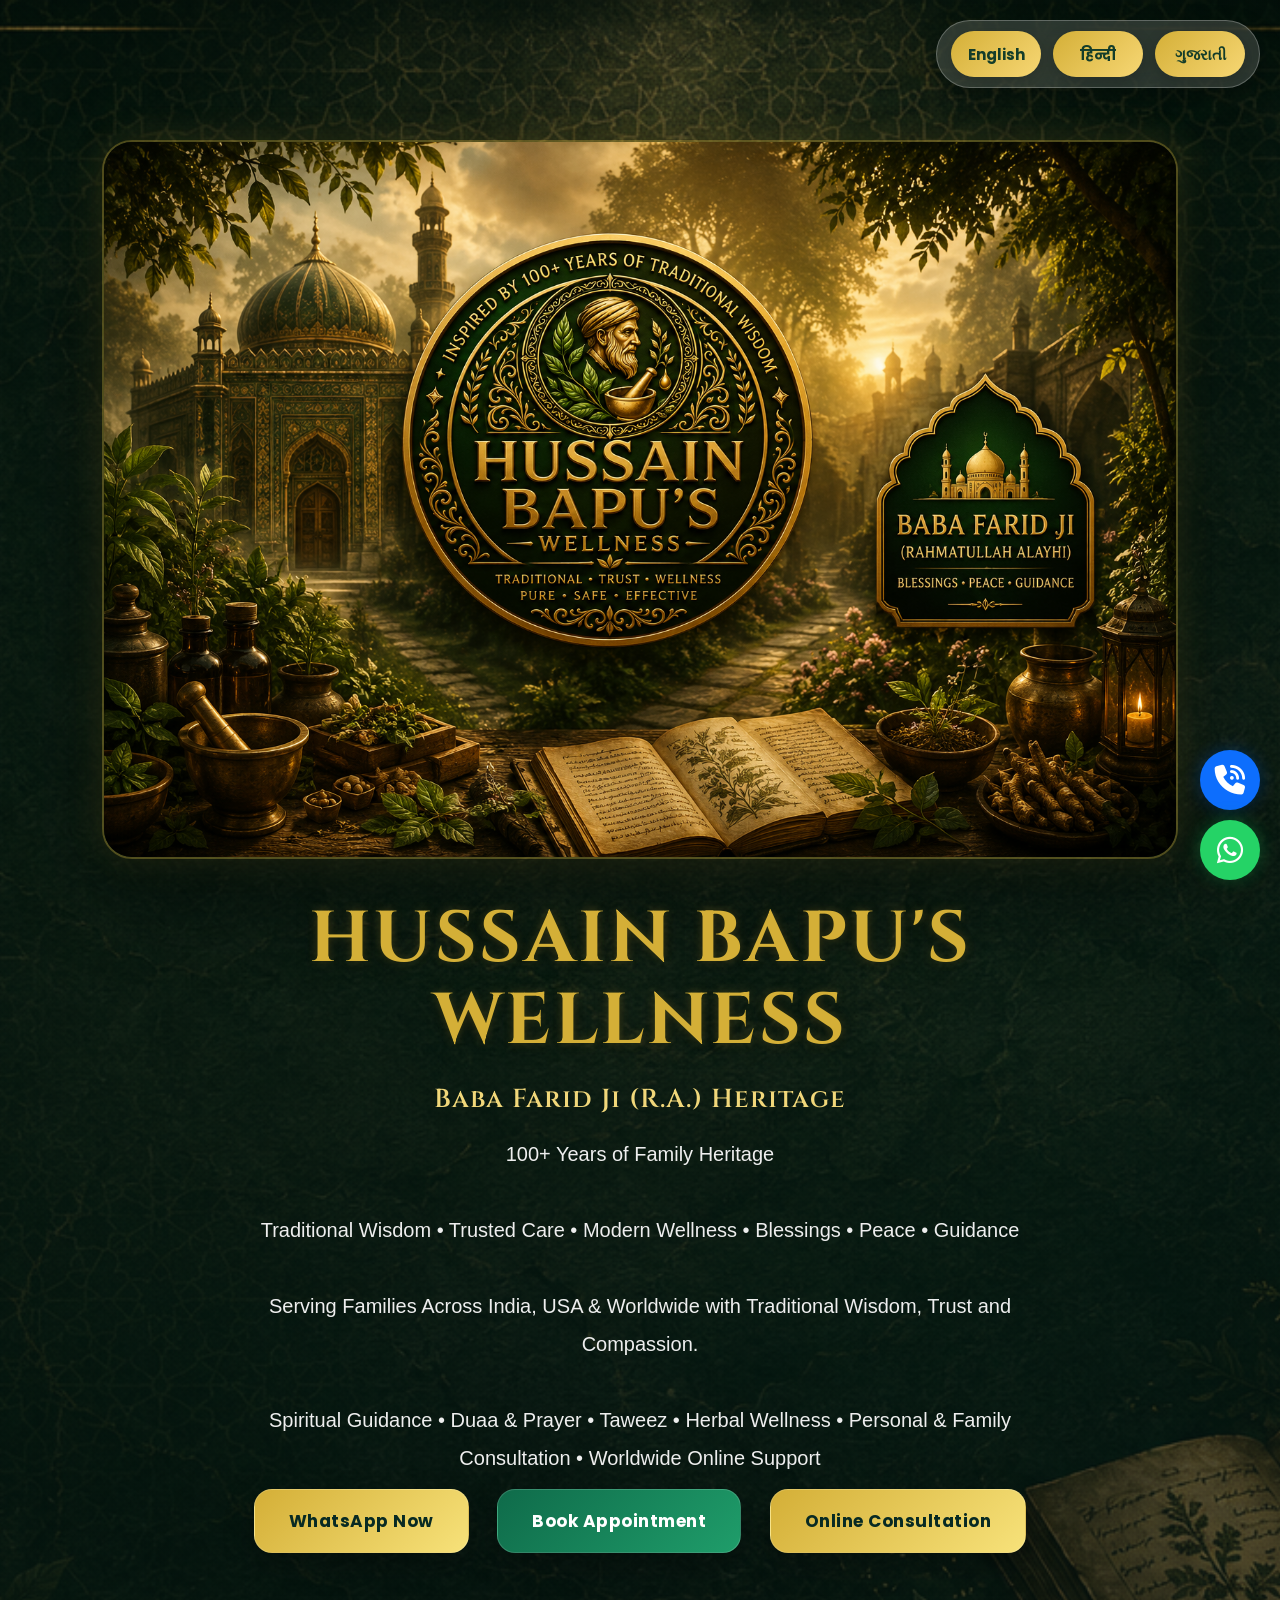
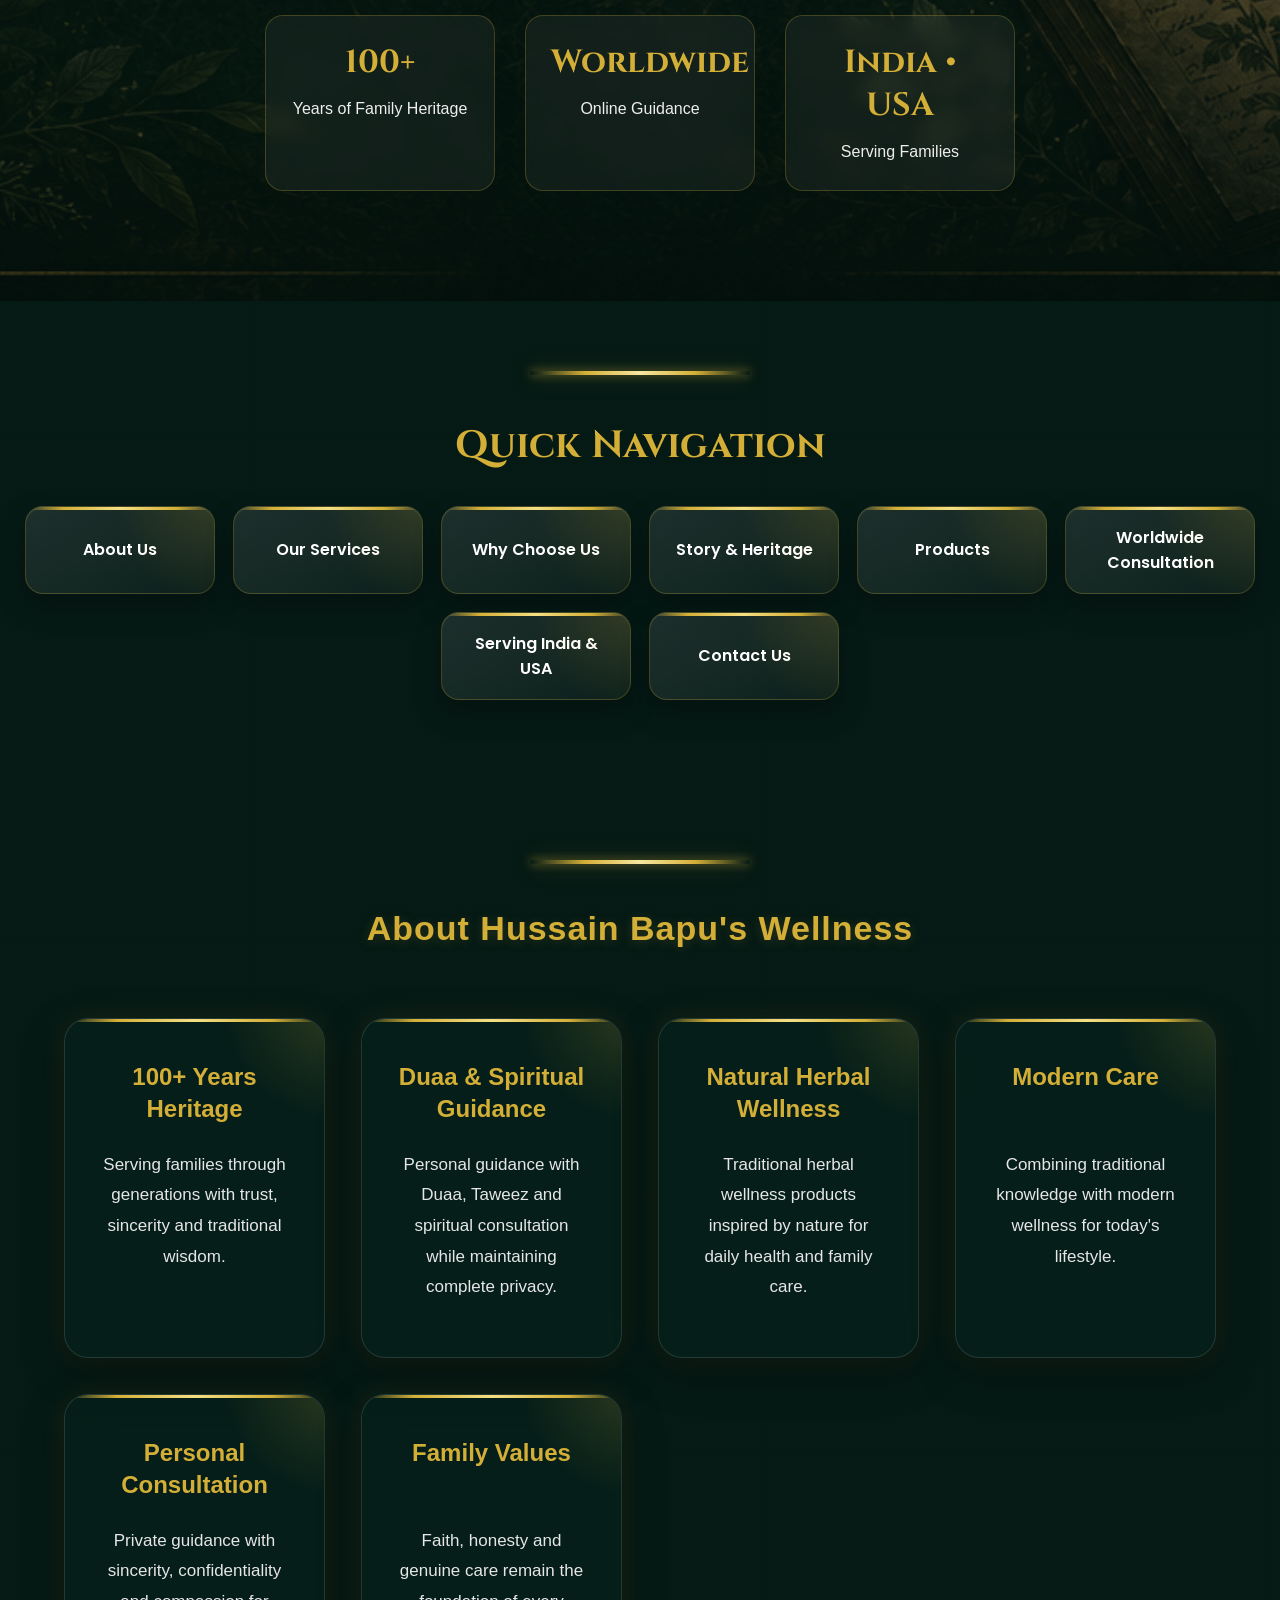
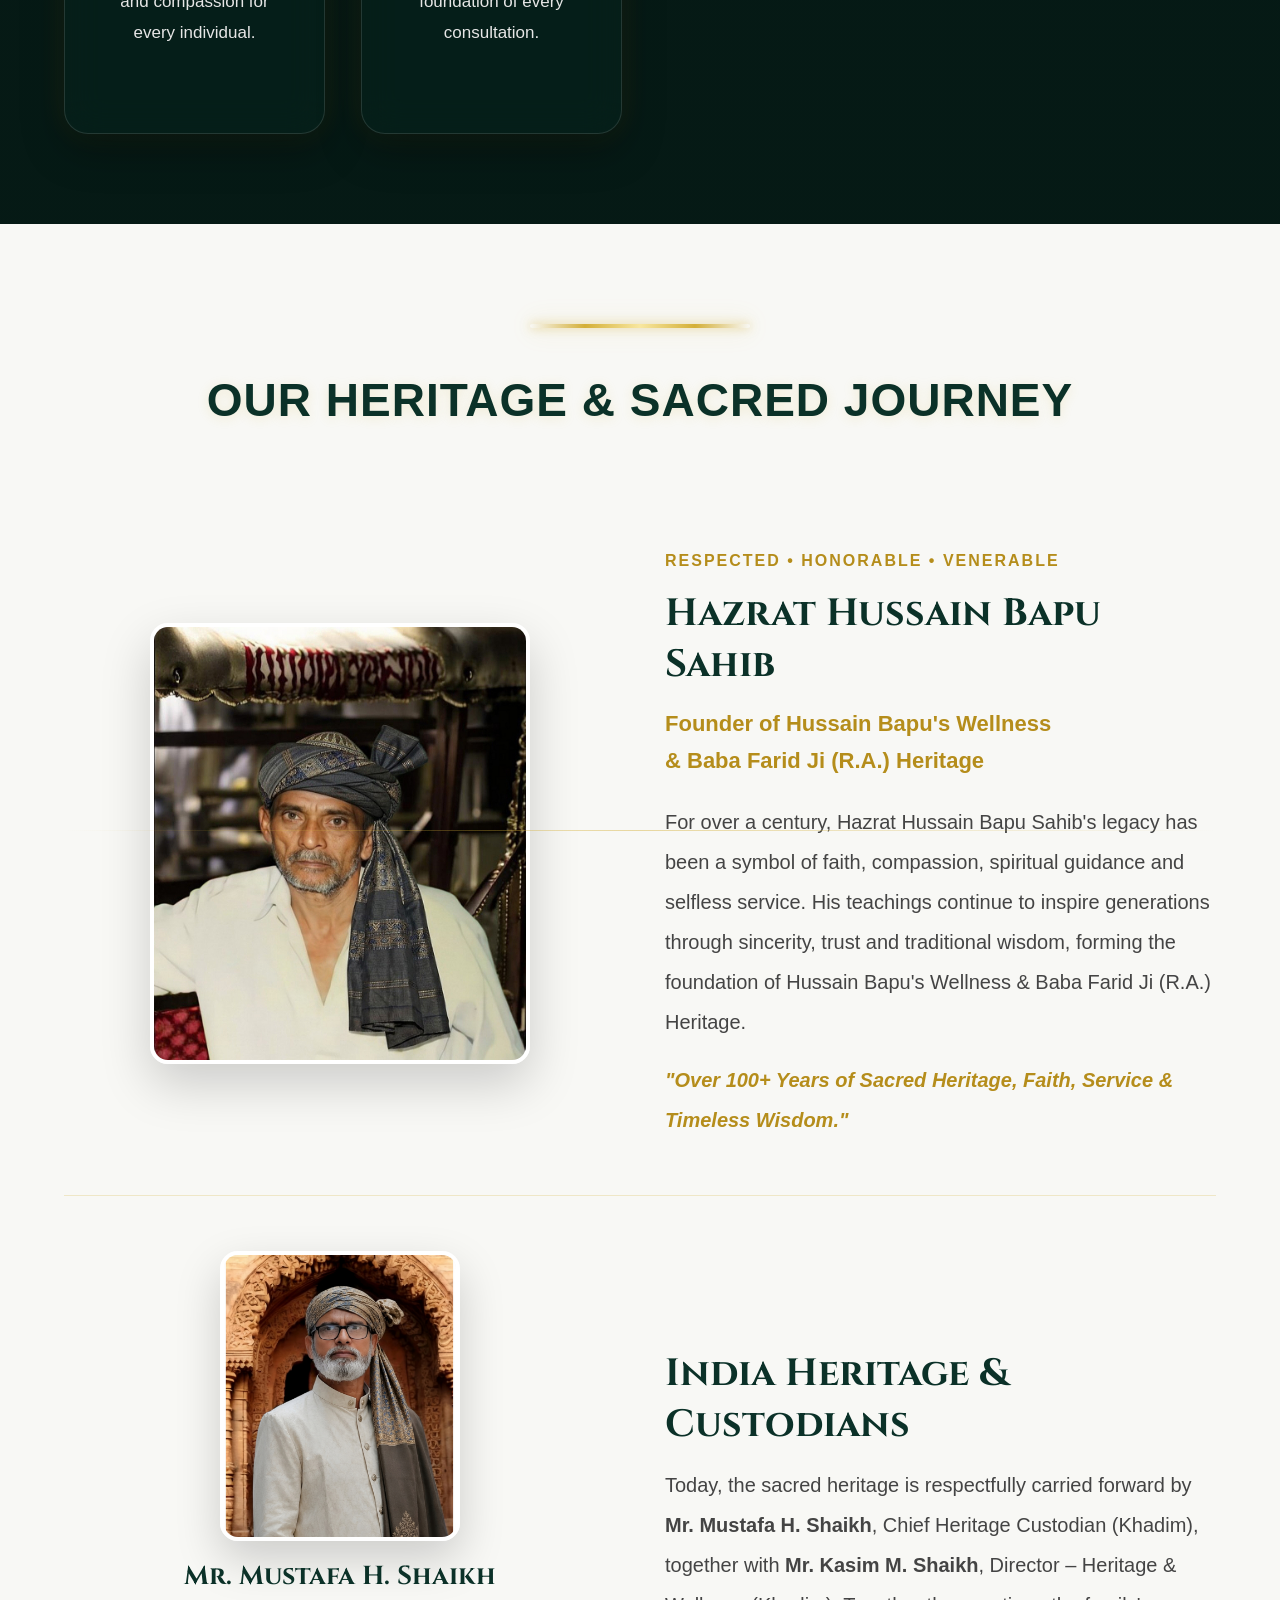
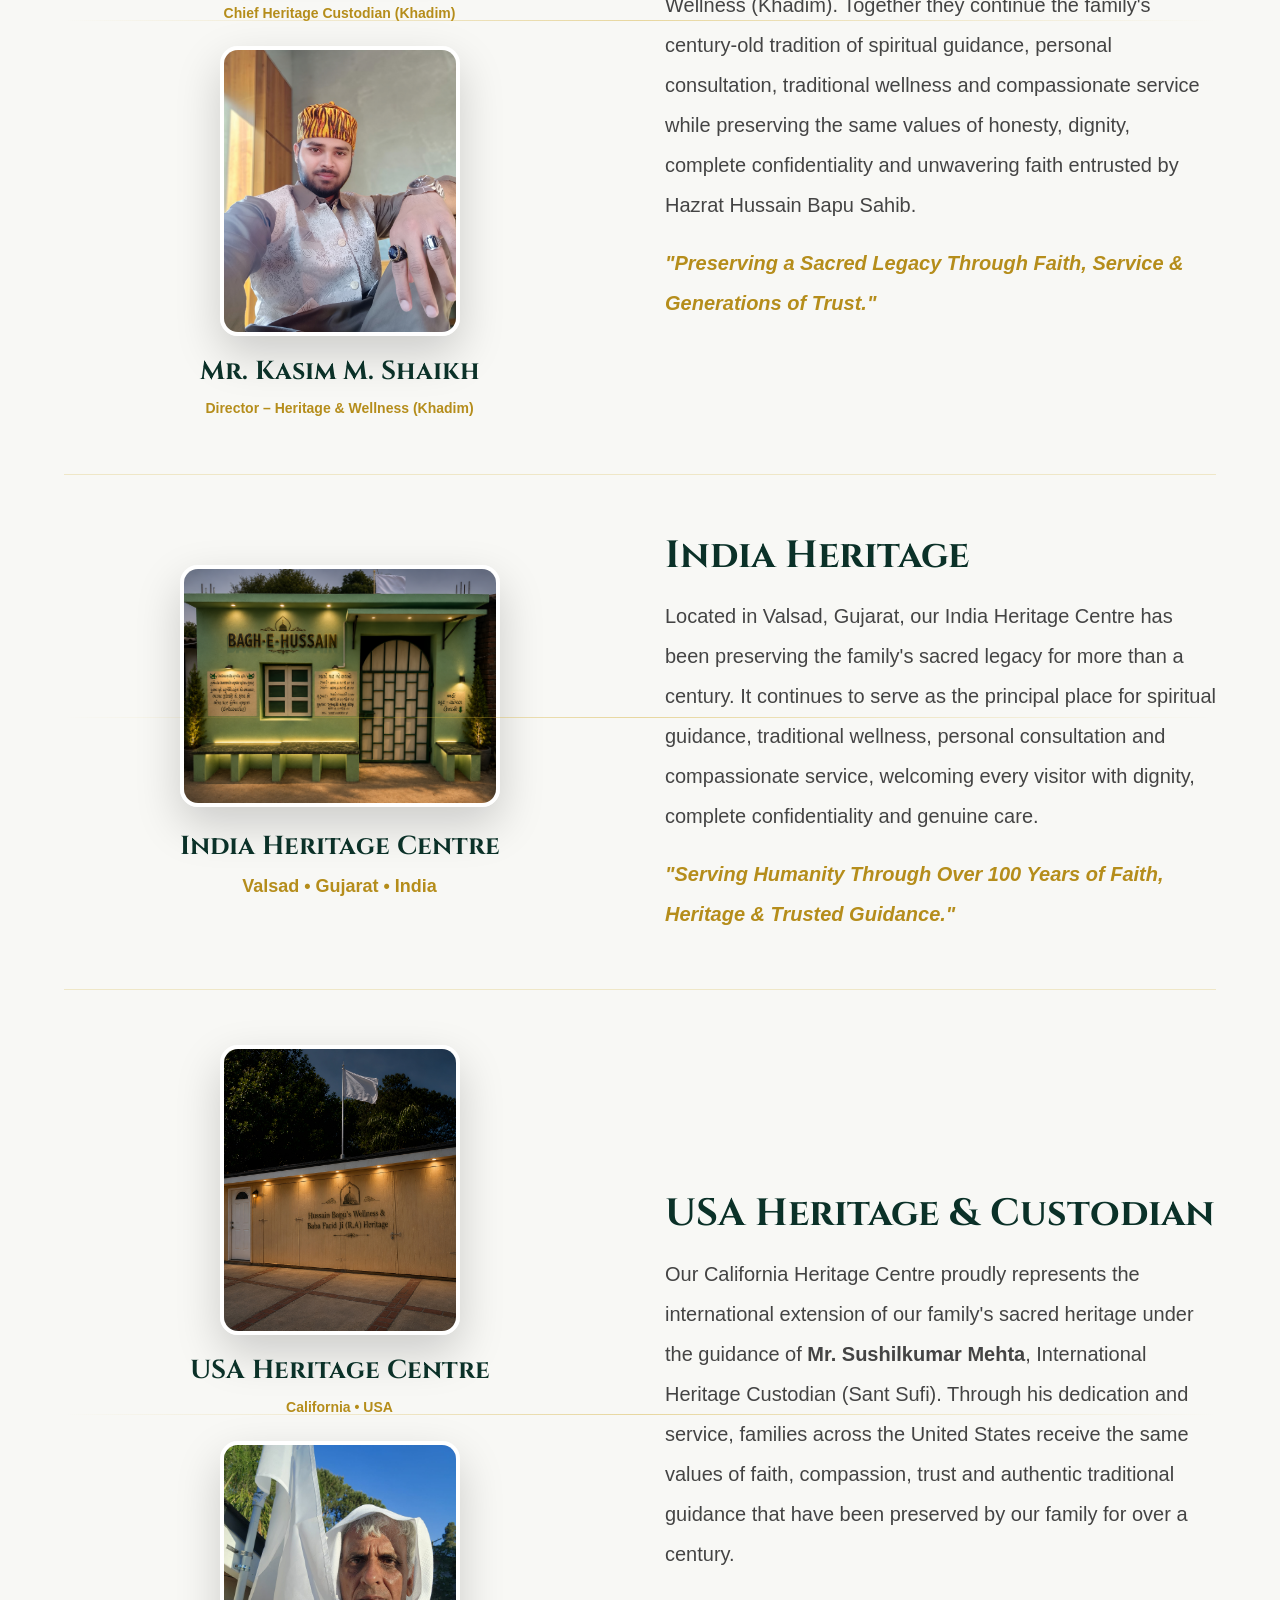
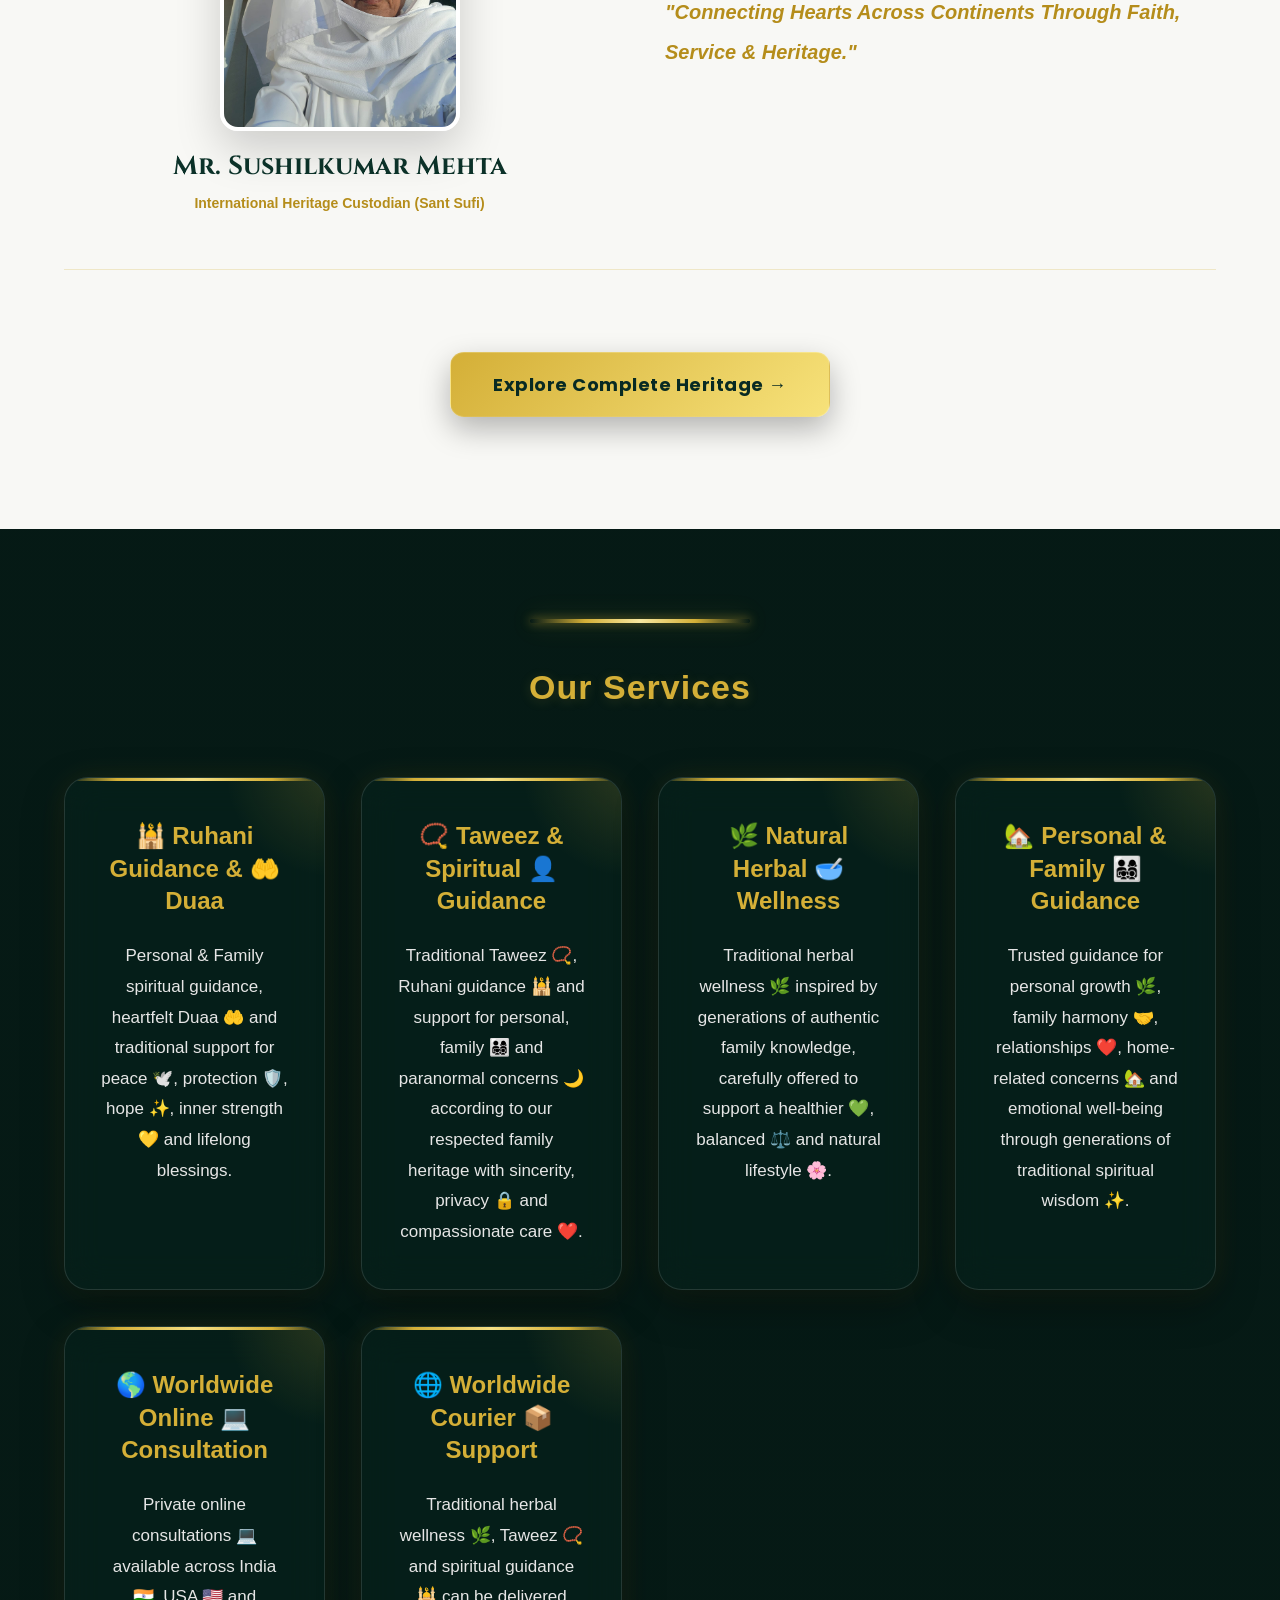
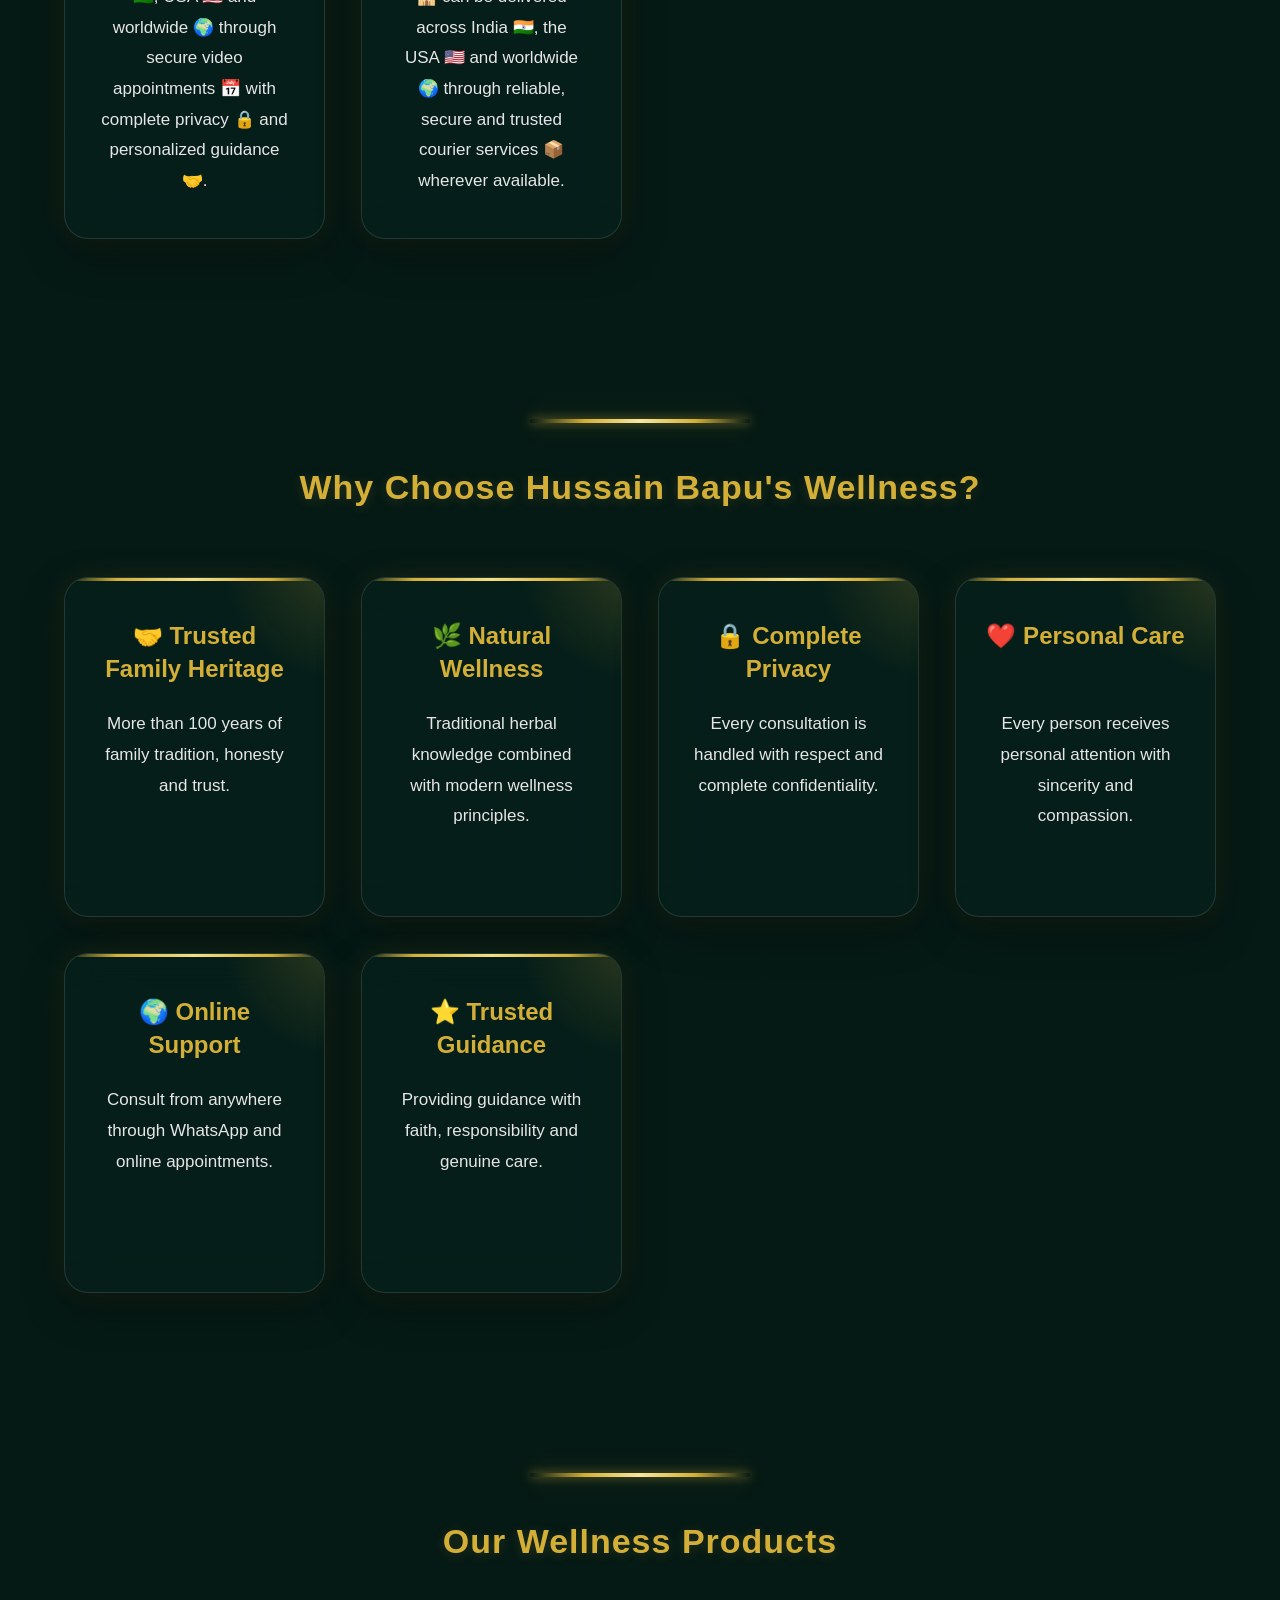
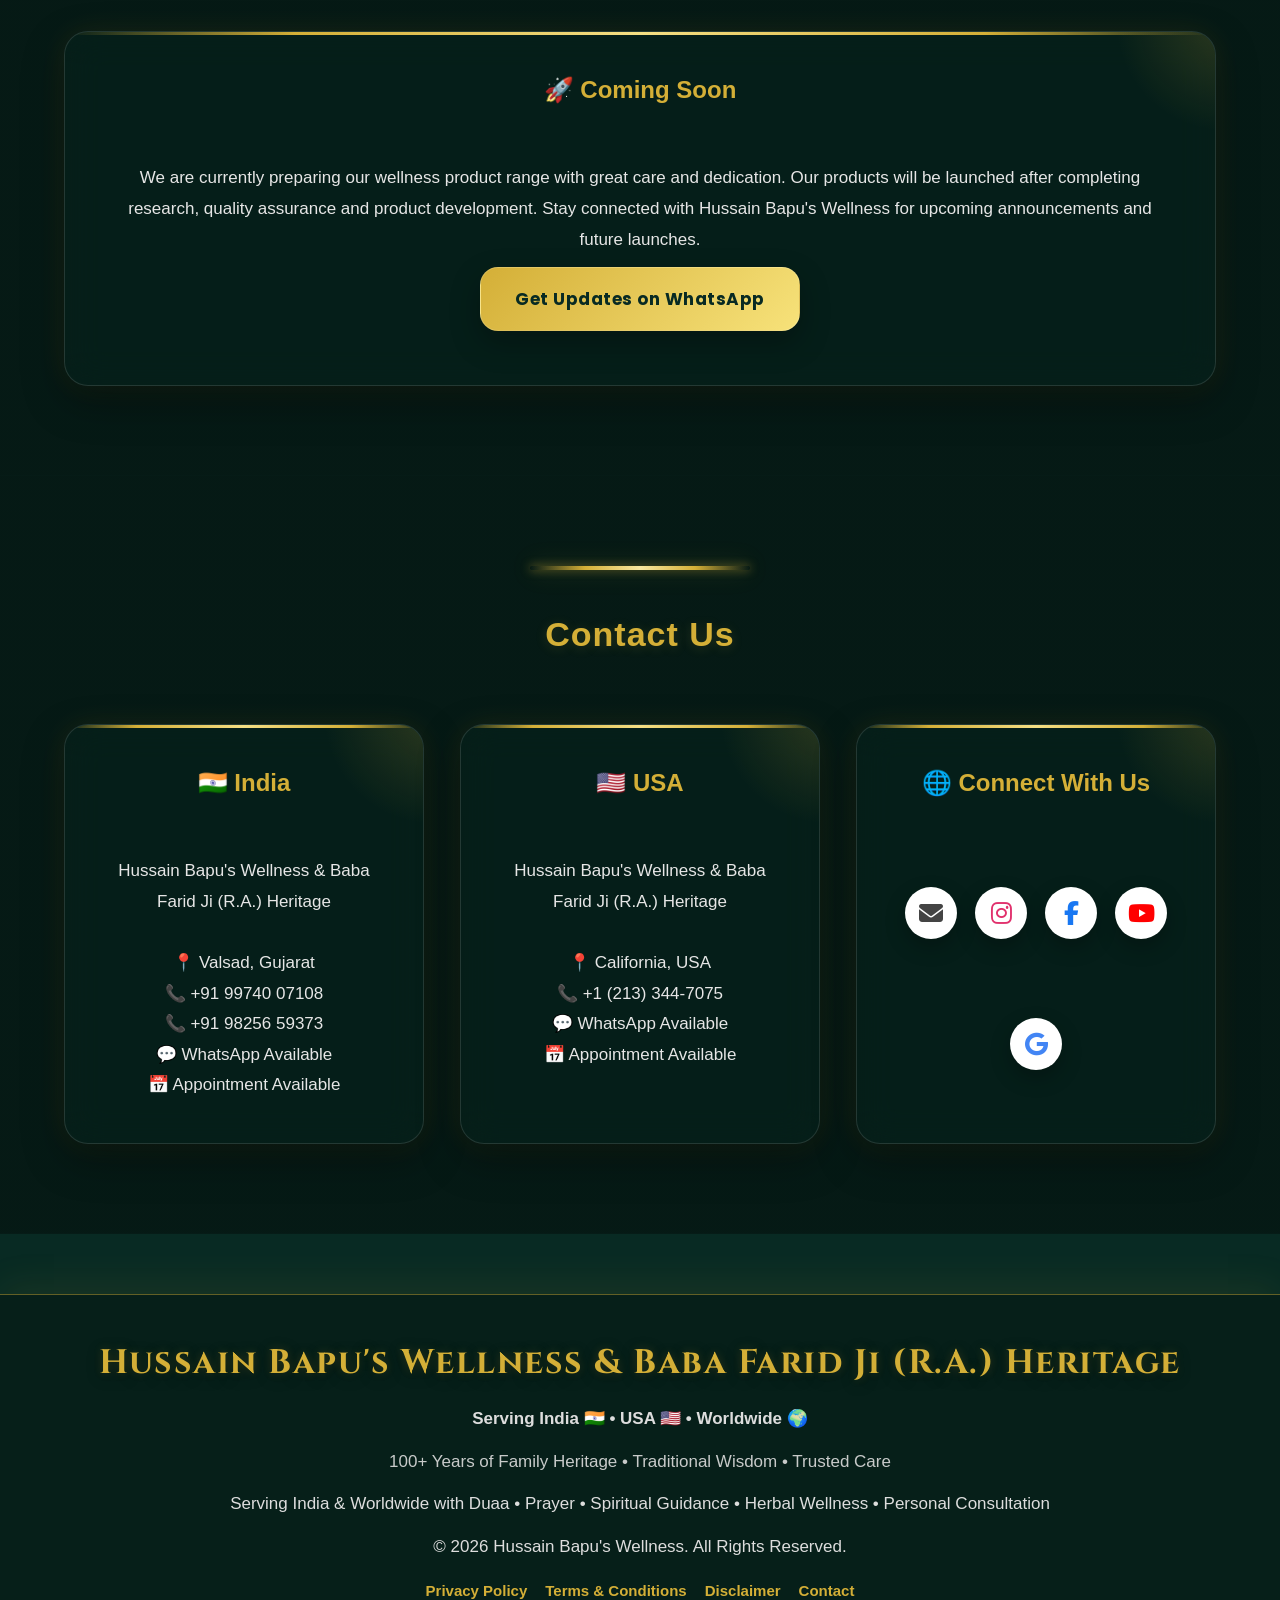
==== commit 1ac91852: "Redesign premium services section" ====
--- a/index.html
+++ b/index.html
@@ -397,23 +397,23 @@
 </div>
 
 <div class="card">
-<h3 id="service3-title">🌿 Herbal Remedies</h3>
-<p id="service3-text">Natural wellness solutions inspired by traditional herbal knowledge.</p>
-</div>
-
-<div class="card">
-<h3 id="service4-title">💬 Personal Consultation</h3>
-<p id="service4-text">Private consultation with complete confidentiality and personal attention.</p>
-</div>
-
-<div class="card">
-<h3 id="service5-title">👨‍👩‍👧 Family Wellness</h3>
-<p id="service5-text">Support for individuals and families with care, trust and compassion.</p>
-</div>
-
-<div class="card">
-<h3 id="service6-title">💻 Online Consultation</h3>
-<p id="service6-text">Consult with us from anywhere through WhatsApp and online appointments.</p>
+<h3 id="service3-title">🌿 Natural Herbal 🥣 Wellness</h3>
+<p id="service3-text">Traditional herbal wellness 🌿 inspired by generations of authentic family knowledge, carefully offered to support a healthier 💚, balanced ⚖️ and natural lifestyle 🌸.</p>
+</div>
+
+<div class="card">
+<h3 id="service4-title">🏡 Personal & Family 👨‍👩‍👧‍👦 Guidance</h3>
+<p id="service4-text">Trusted guidance for personal growth 🌿, family harmony 🤝, relationships ❤️, home-related concerns 🏡 and emotional well-being through generations of traditional spiritual wisdom ✨.</p>
+</div>
+
+<div class="card">
+<h3 id="service5-title">🌎 Worldwide Online 💻 Consultation</h3>
+<p id="service5-text">Private online consultations 💻 available across India 🇮🇳, USA 🇺🇸 and worldwide 🌍 through secure video appointments 📅 with complete privacy 🔒 and personalized guidance 🤝.</p>
+</div>
+
+<div class="card">
+<h3 id="service6-title">🌐 Worldwide Courier 📦 Support</h3>
+<p id="service6-text">Traditional herbal wellness 🌿, Taweez 📿 and spiritual guidance 🕌 can be delivered across India 🇮🇳, the USA 🇺🇸 and worldwide 🌍 through reliable, secure and trusted courier services 📦 wherever available.</p>
 </div>
 
 </div>
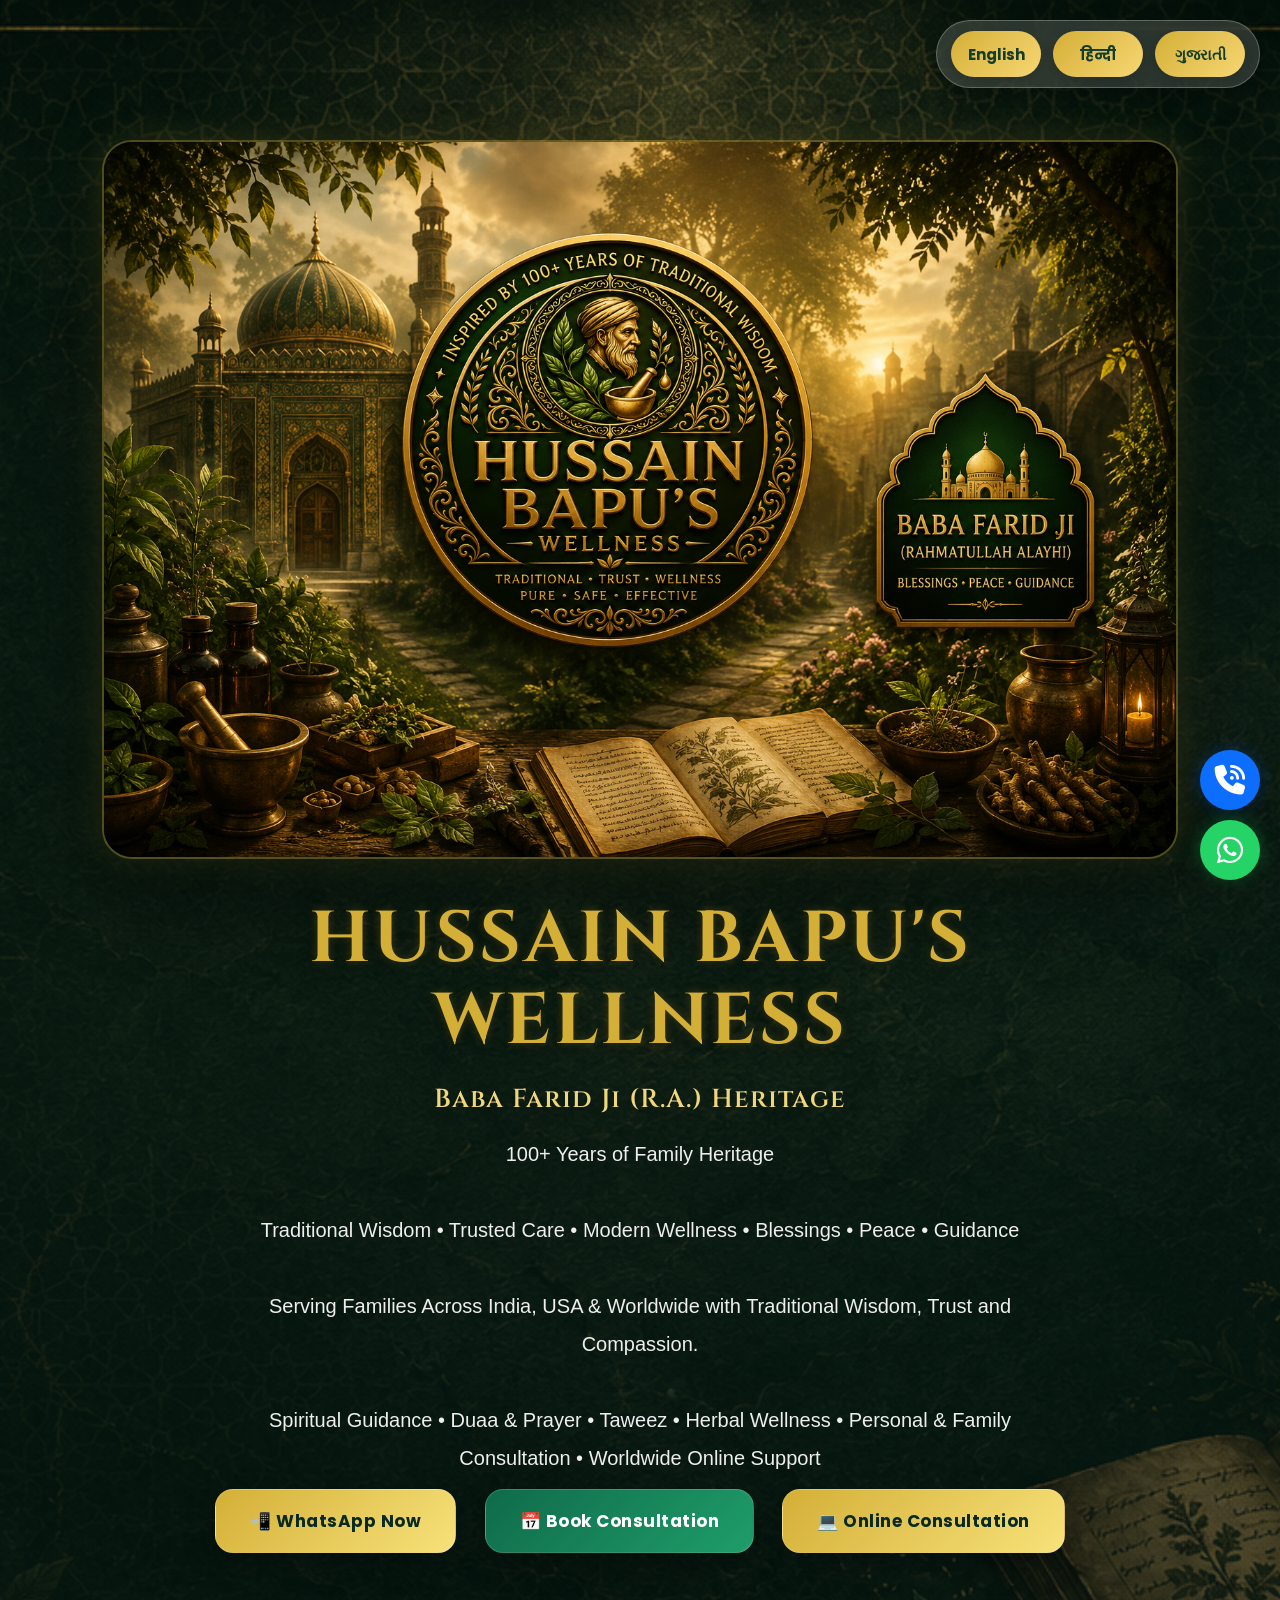
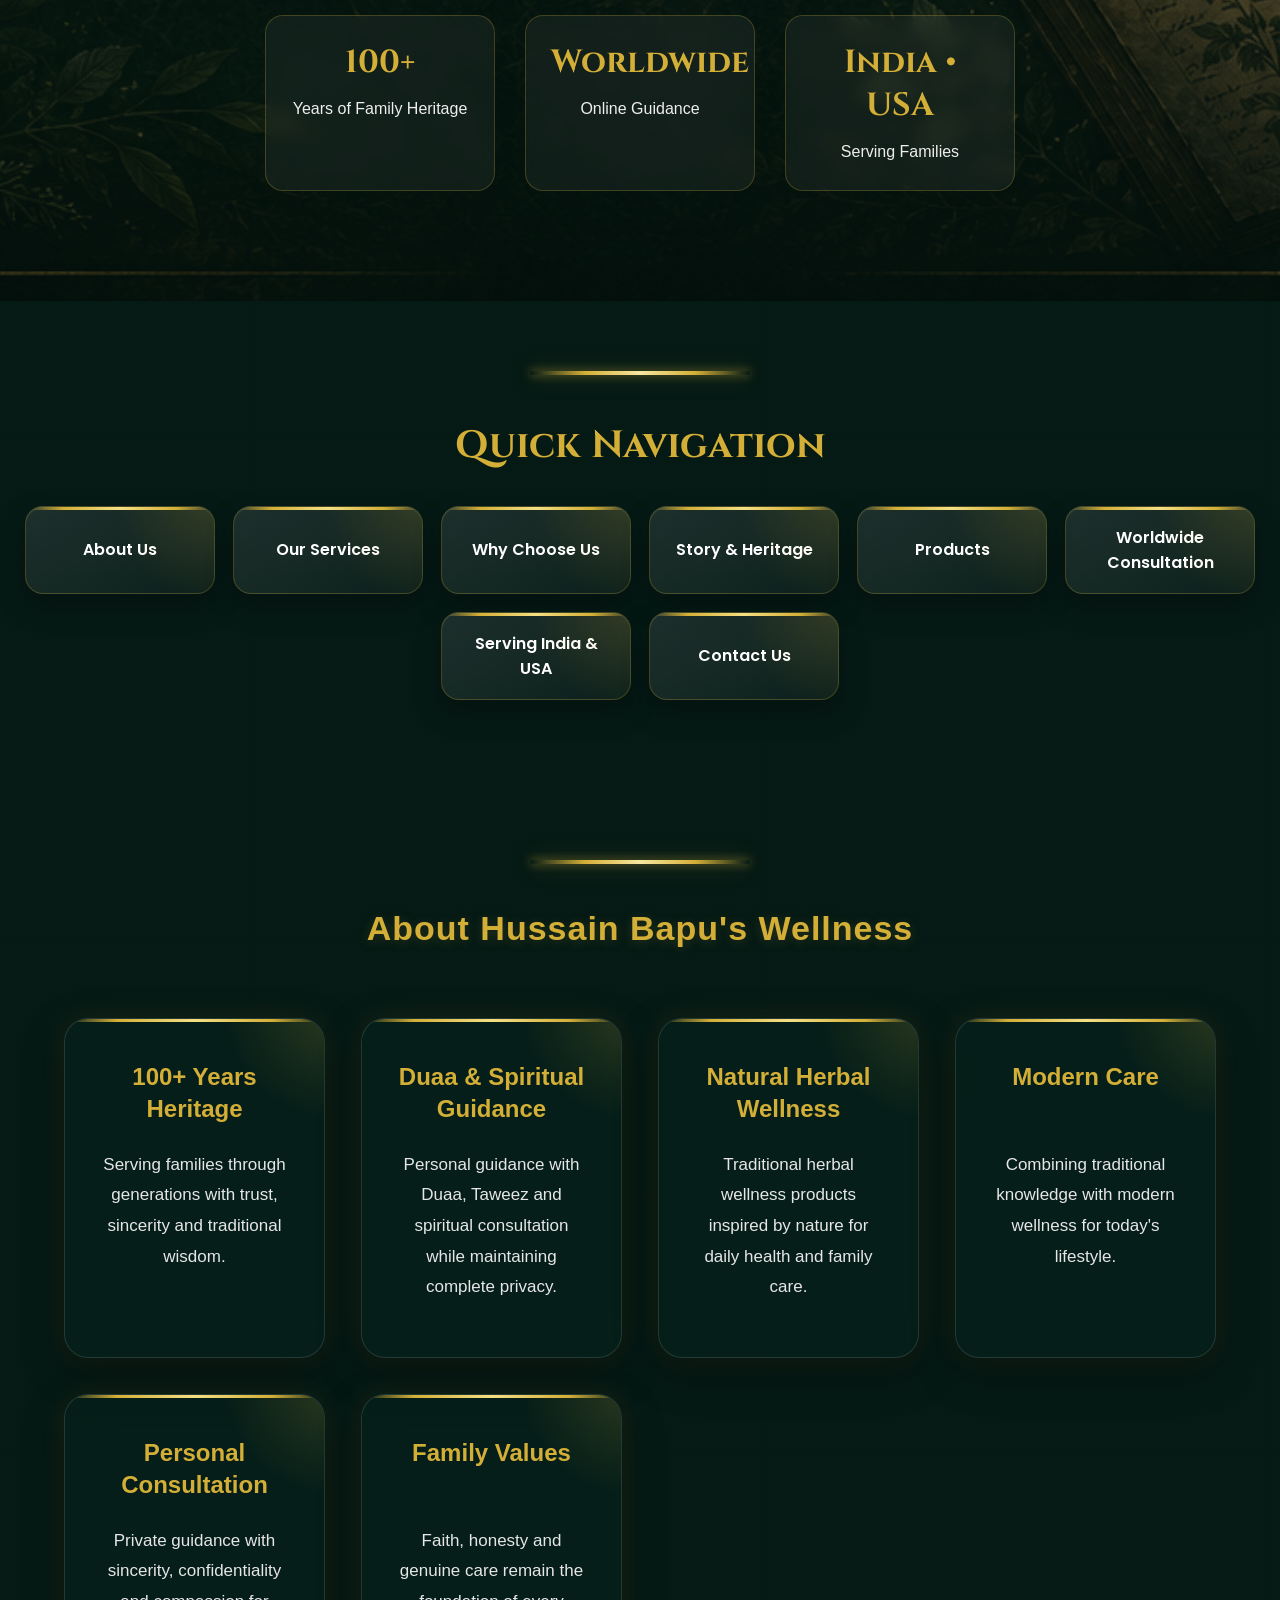
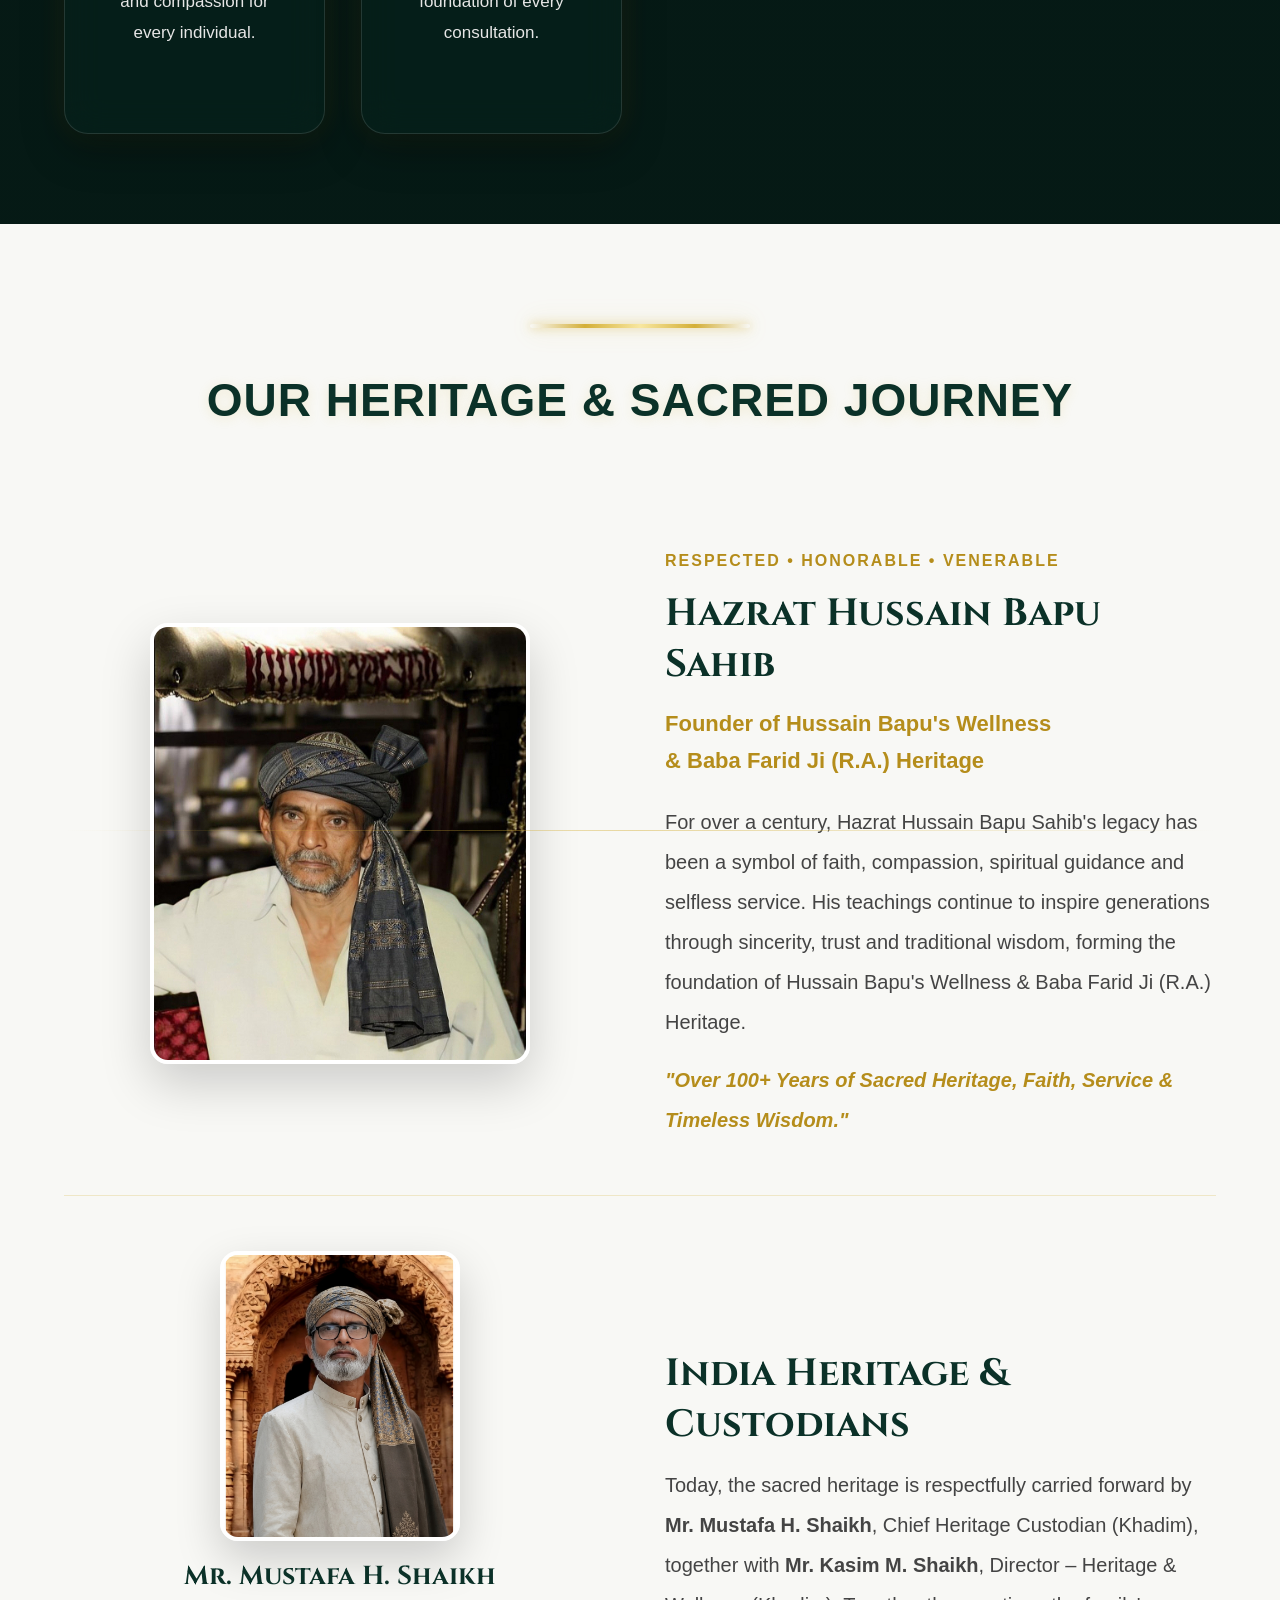
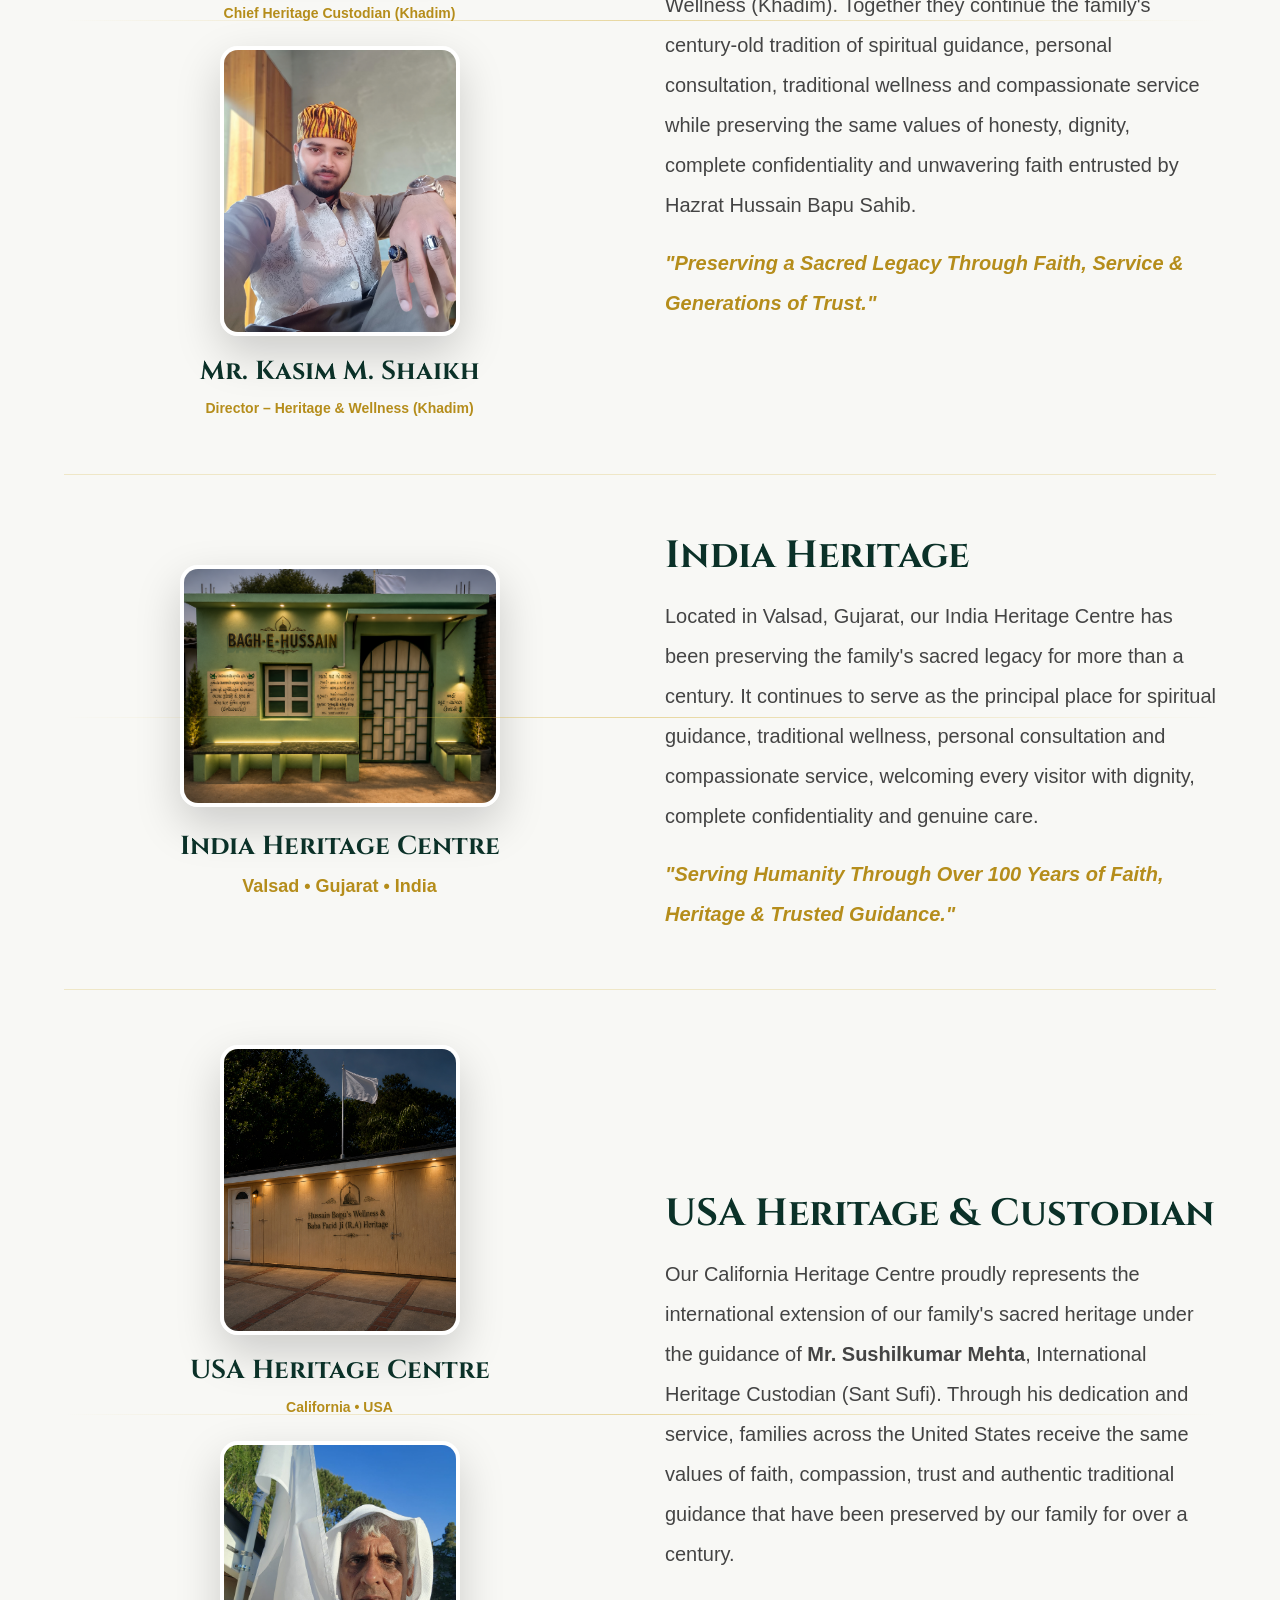
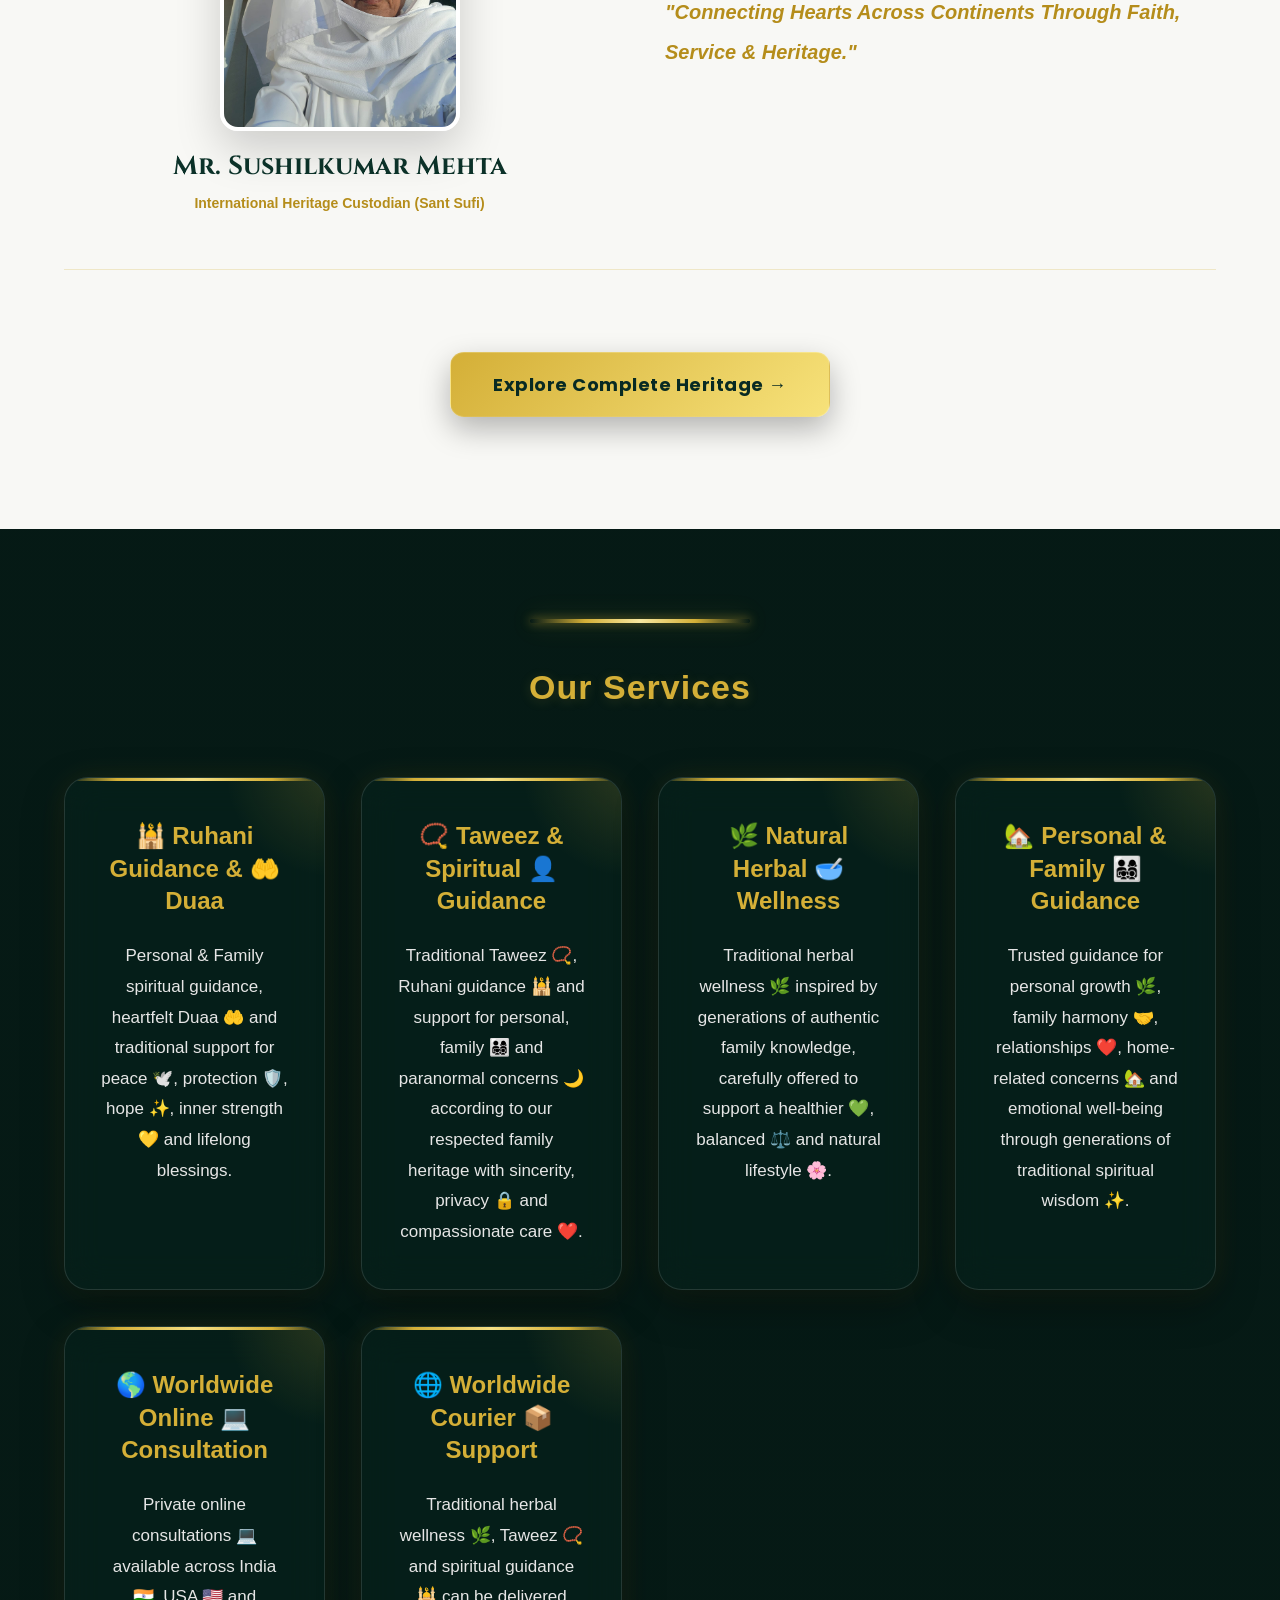
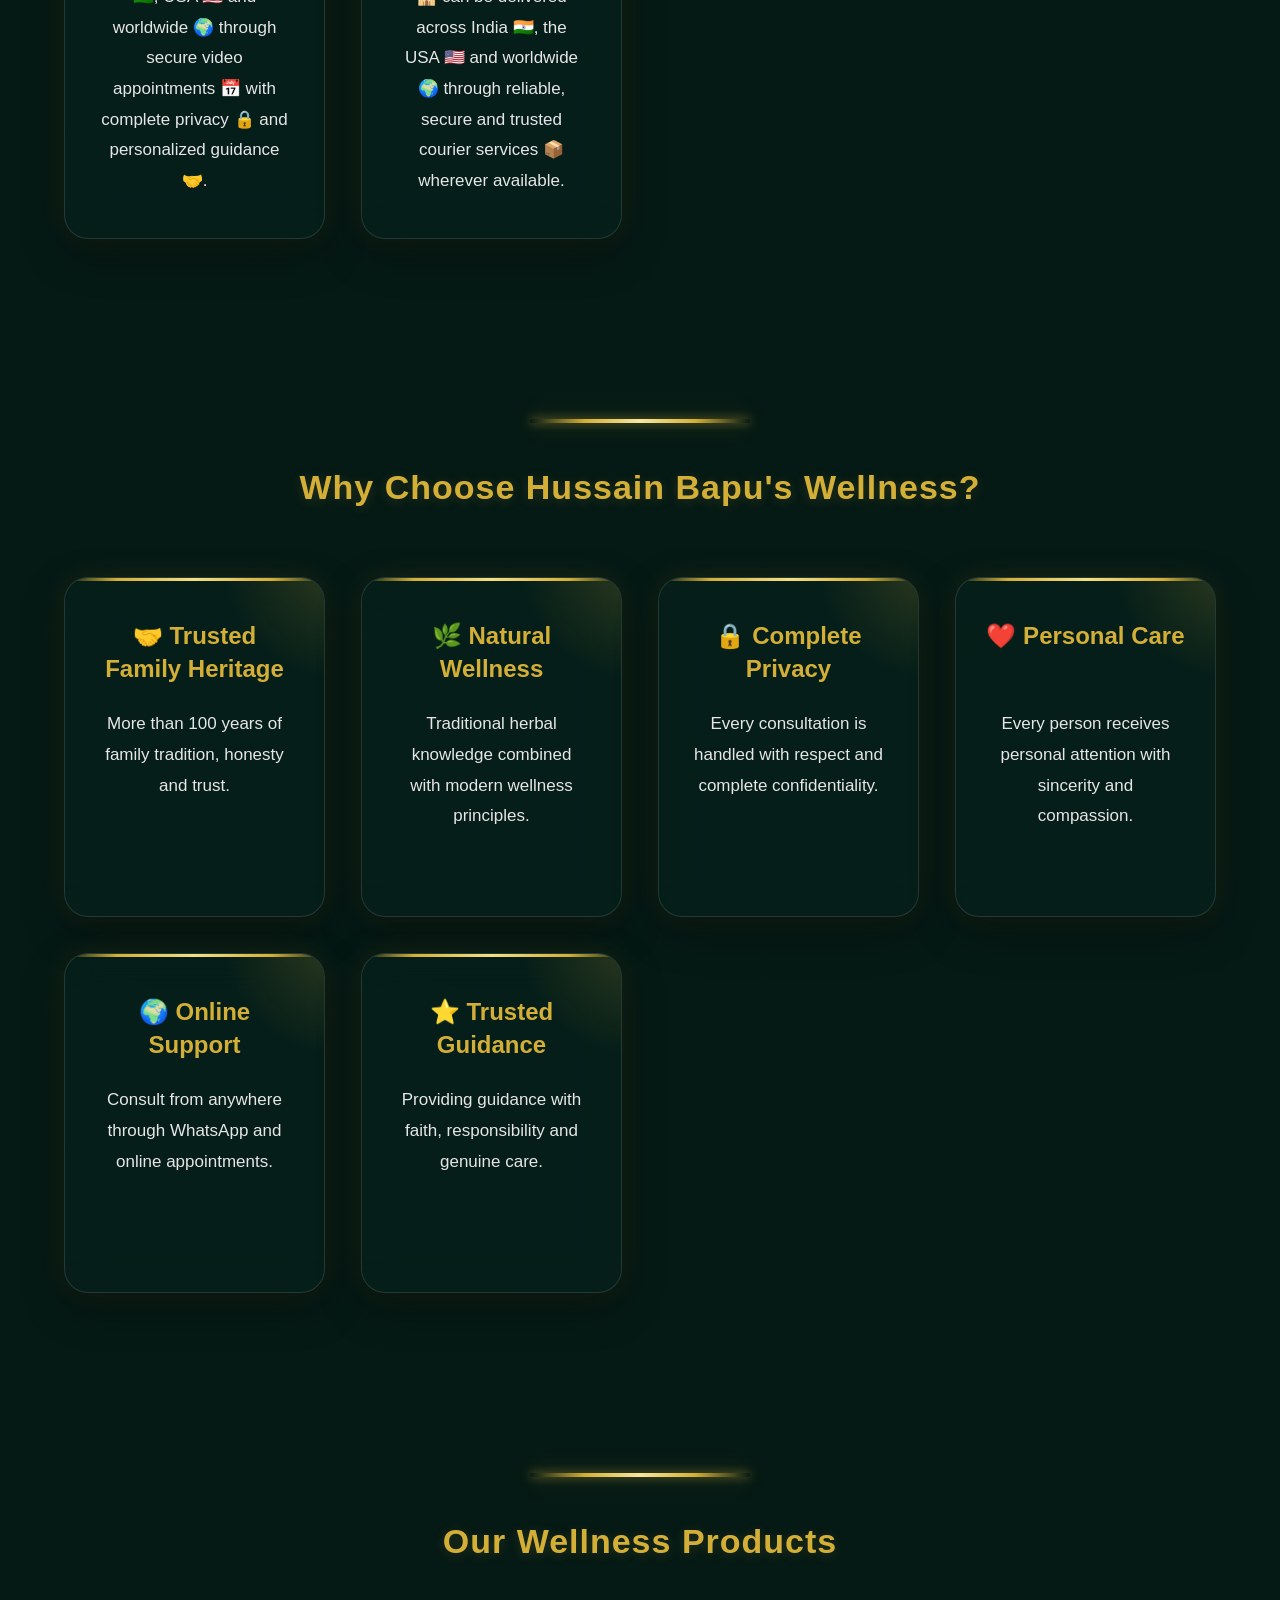
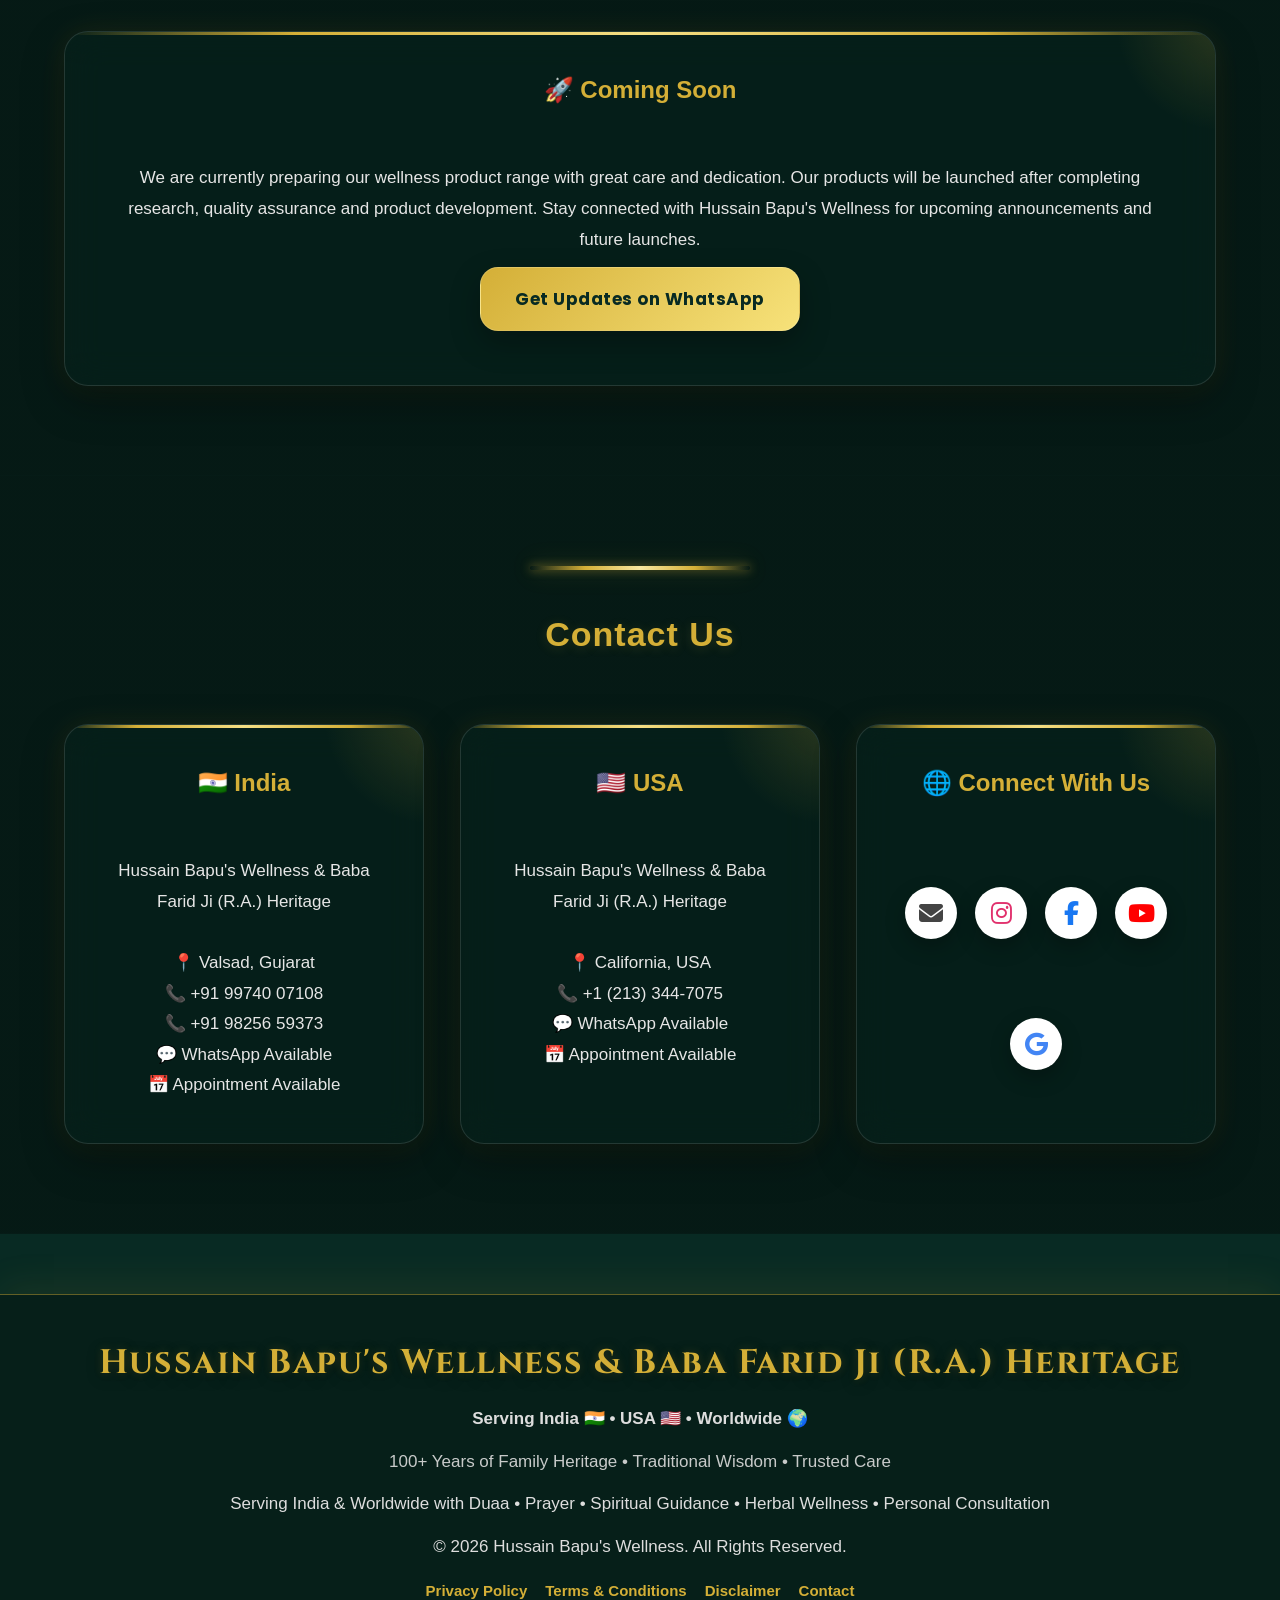
==== commit c8c0d1b7: "Fixed consultation buttons to open appointment page instead of WhatsApp" ====
--- a/index.html
+++ b/index.html
@@ -101,11 +101,17 @@
 
     <div class="buttons">
 
-        <a href="https://wa.me/919974007108" class="btn gold">WhatsApp Now</a>
-
-        <a href="https://wa.me/919974007108?text=Hello%20I%20want%20to%20book%20an%20appointment." class="btn green">Book Appointment</a>
-
-        <a href="https://wa.me/919974007108?text=Hello%20I%20want%20an%20online%20consultation." class="btn gold">Online Consultation</a>
+      <a href="https://wa.me/919974007108" class="btn gold">
+📲 WhatsApp Now
+</a>
+
+<a href="appointment.html" class="btn green">
+📅 Book Consultation
+</a>
+
+<a href="appointment.html?type=online" class="btn gold">
+💻 Online Consultation
+</a>
 
 </div>
 
--- a/style.css
+++ b/style.css
@@ -1333,3 +1333,98 @@
     min-height:110px;
     white-space:pre-line;
 }
+/* ==========================================
+   APPOINTMENT PAGE
+========================================== */
+
+#appointmentForm{
+
+max-width:900px;
+
+margin:0 auto;
+
+display:flex;
+
+flex-direction:column;
+
+gap:18px;
+
+}
+
+#appointmentForm label{
+
+font-size:17px;
+
+font-weight:600;
+
+color:#f7e27a;
+
+margin-top:10px;
+
+}
+
+#appointmentForm input,
+#appointmentForm select,
+#appointmentForm textarea{
+
+width:100%;
+
+padding:16px 18px;
+
+border-radius:14px;
+
+border:1px solid rgba(212,175,55,.25);
+
+background:rgba(255,255,255,.06);
+
+color:#fff;
+
+font-size:16px;
+
+outline:none;
+
+transition:.3s;
+
+}
+
+#appointmentForm textarea{
+
+resize:vertical;
+
+min-height:150px;
+
+}
+
+#appointmentForm input:focus,
+#appointmentForm select:focus,
+#appointmentForm textarea:focus{
+
+border-color:#d4af37;
+
+box-shadow:
+
+0 0 18px rgba(212,175,55,.25);
+
+}
+
+#appointmentForm option{
+
+color:#000;
+
+}
+
+#appointmentForm .btn{
+
+width:100%;
+
+max-width:420px;
+
+margin:35px auto 0;
+
+font-size:20px;
+
+padding:20px 35px;
+
+border-radius:18px;
+
+}
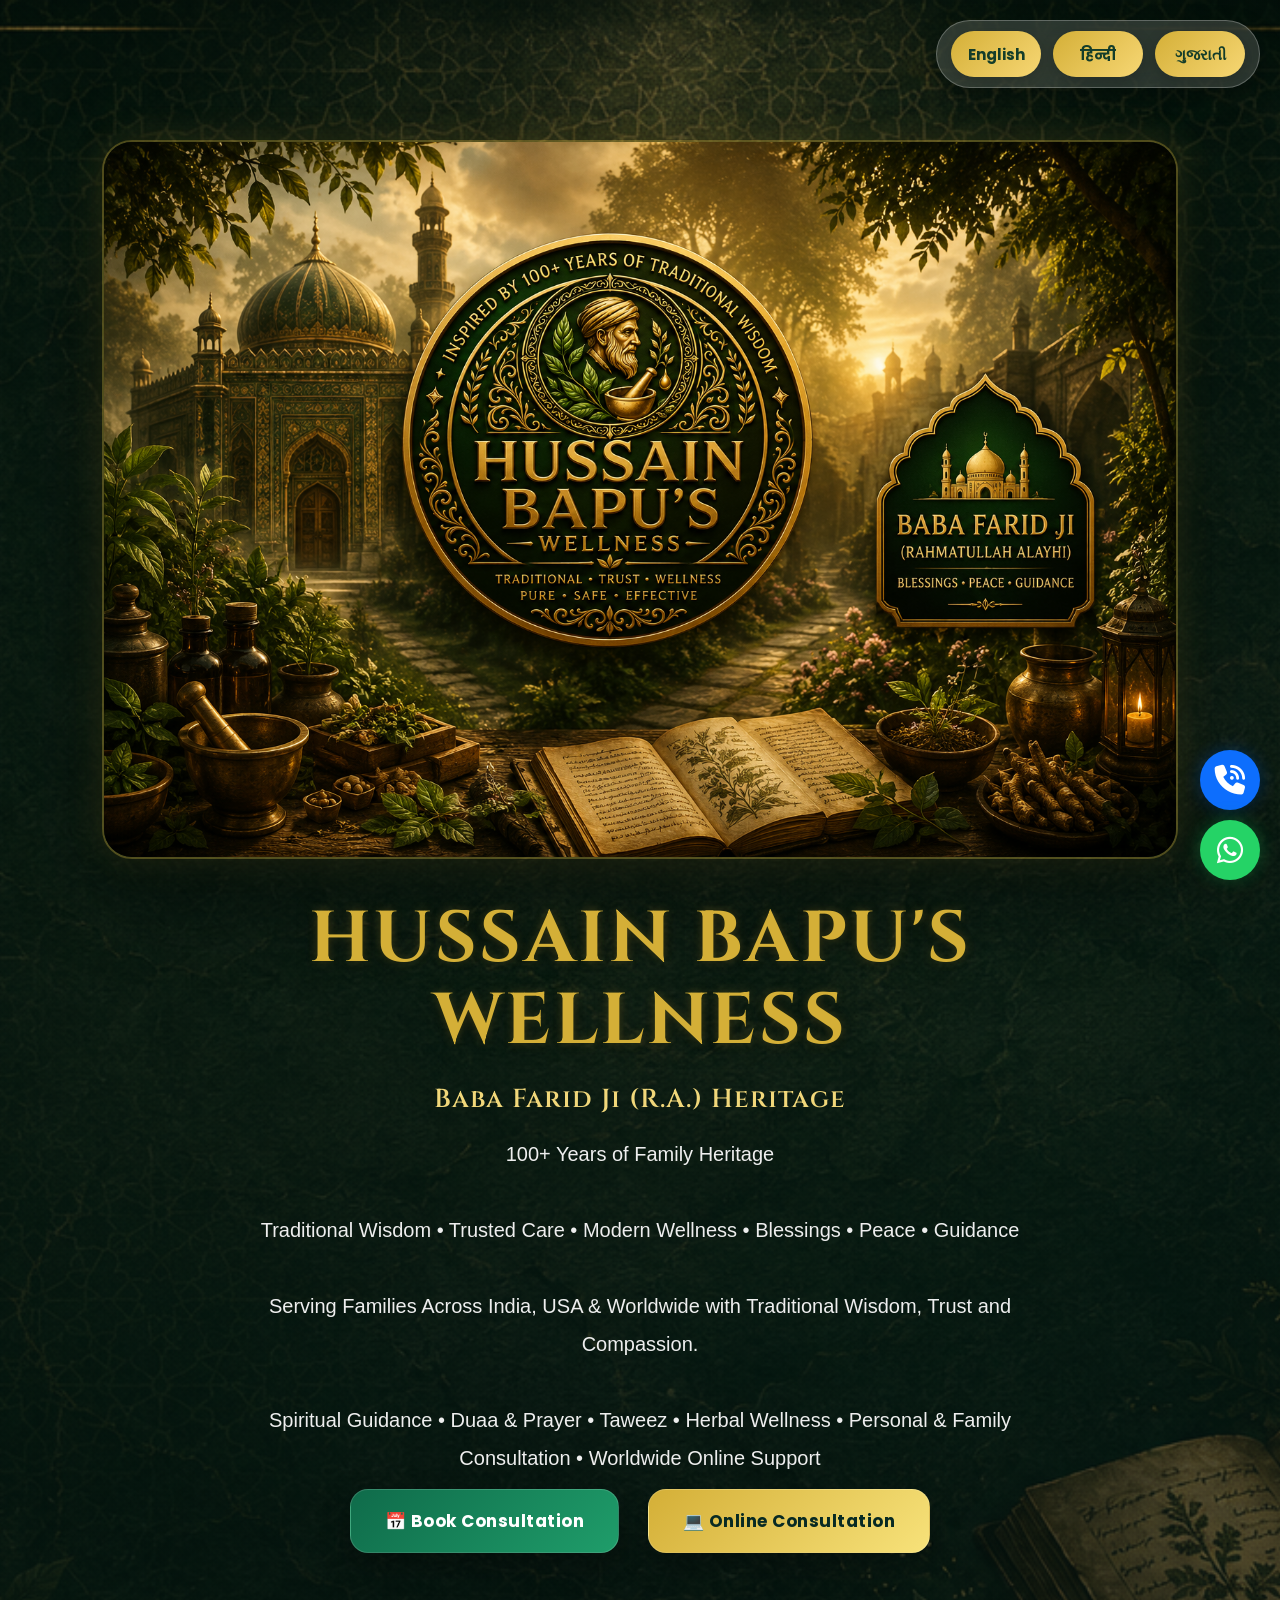
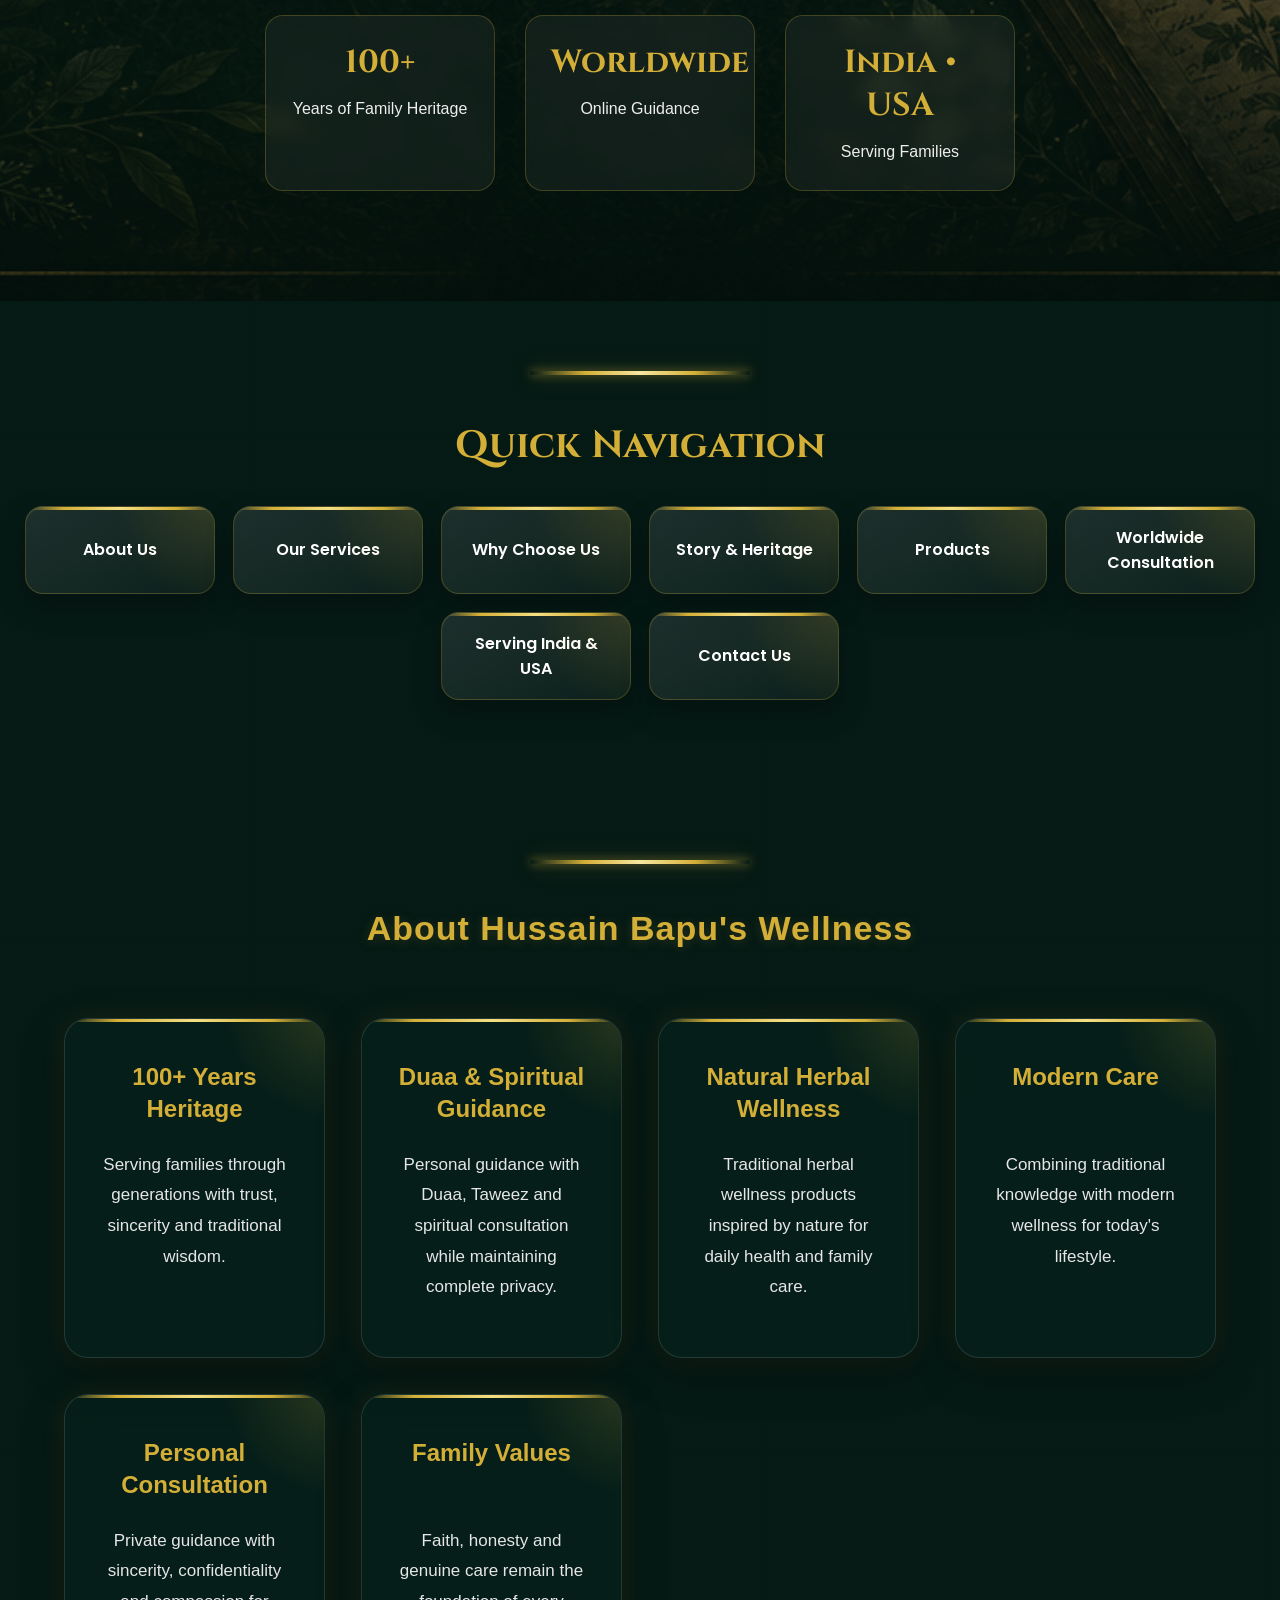
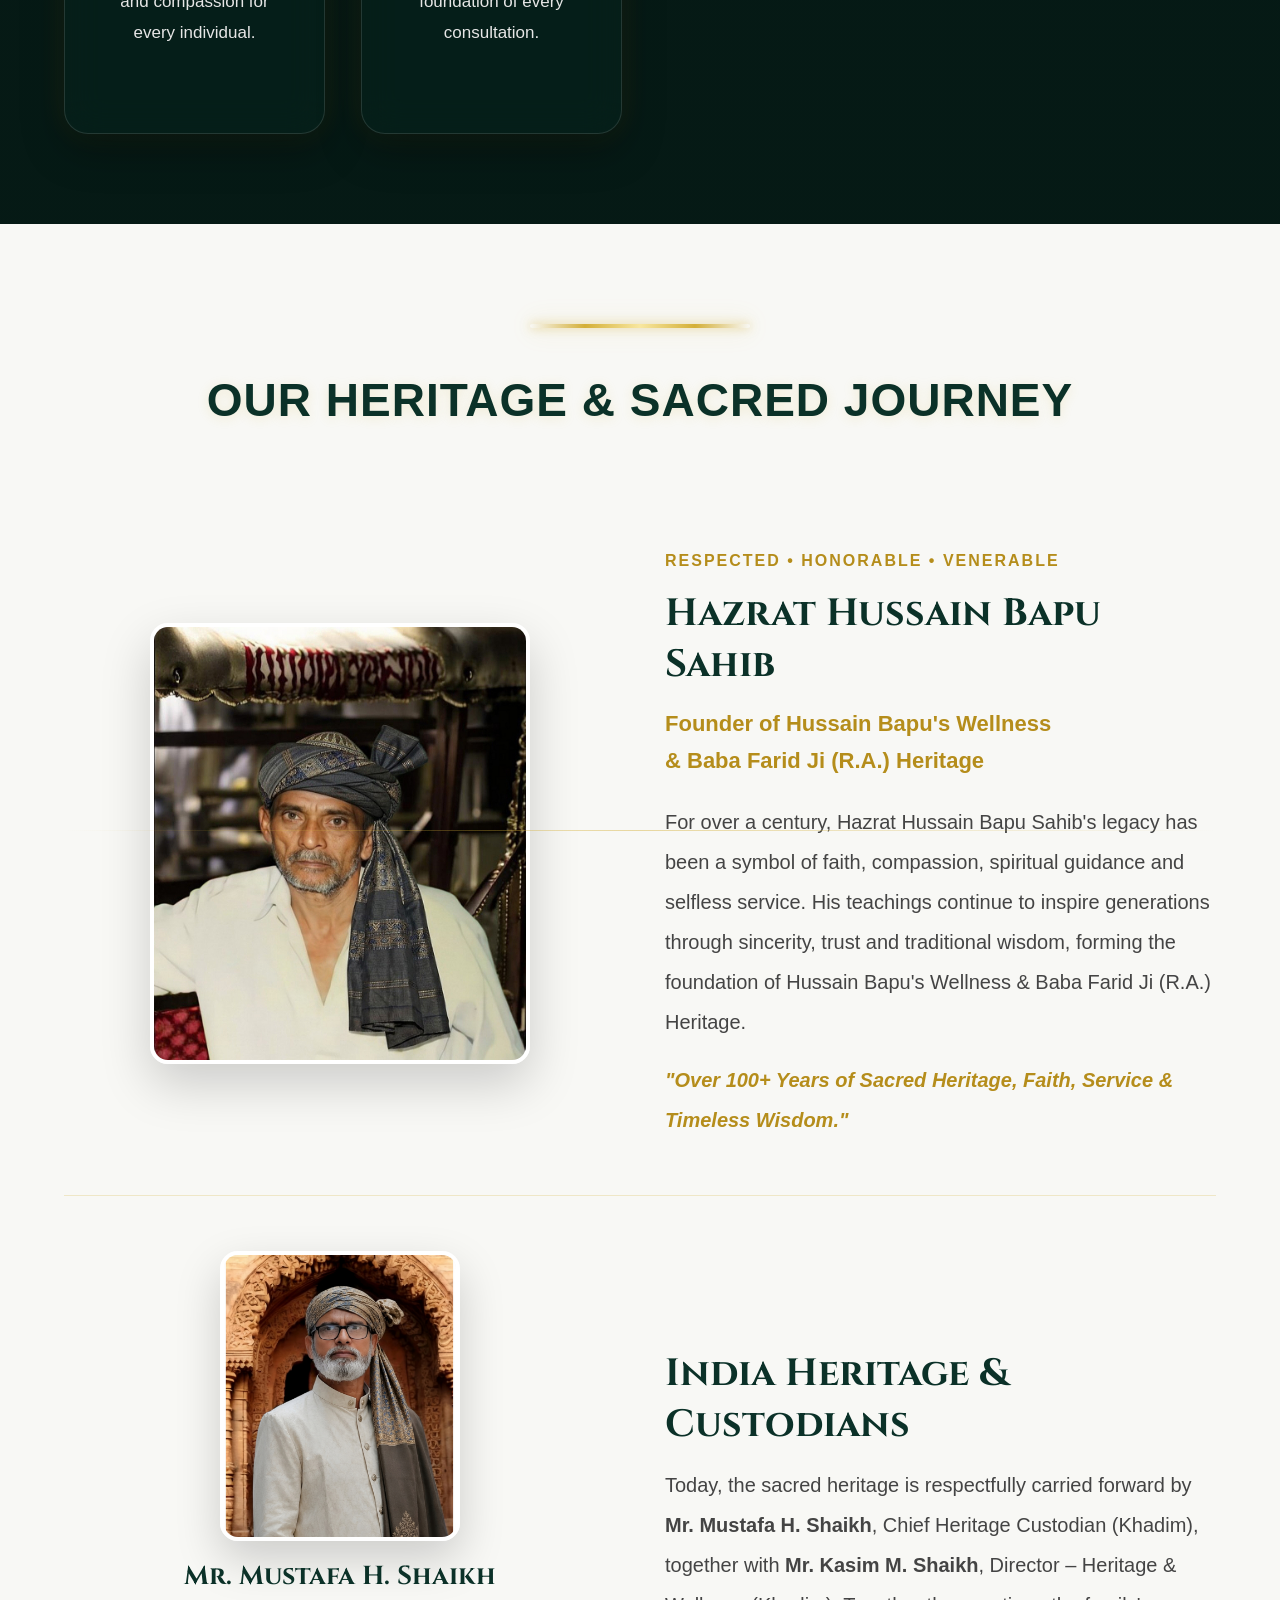
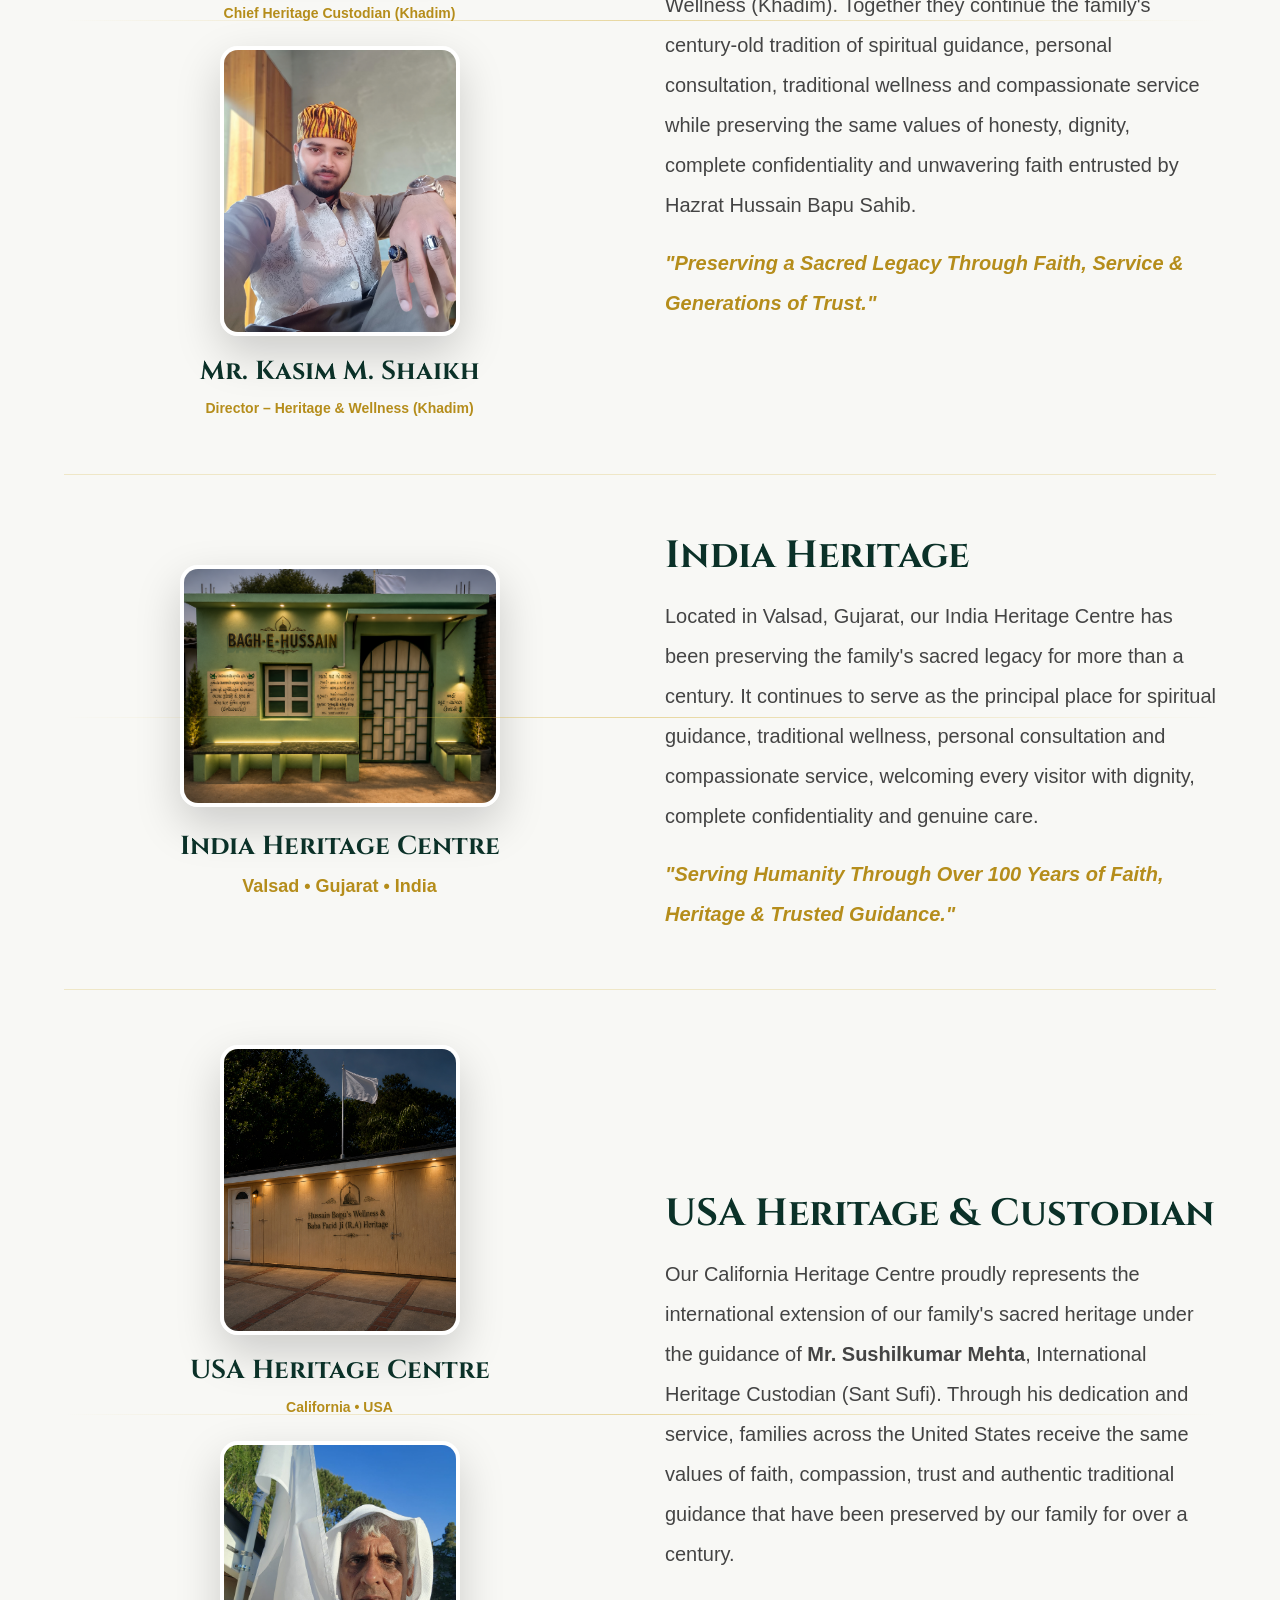
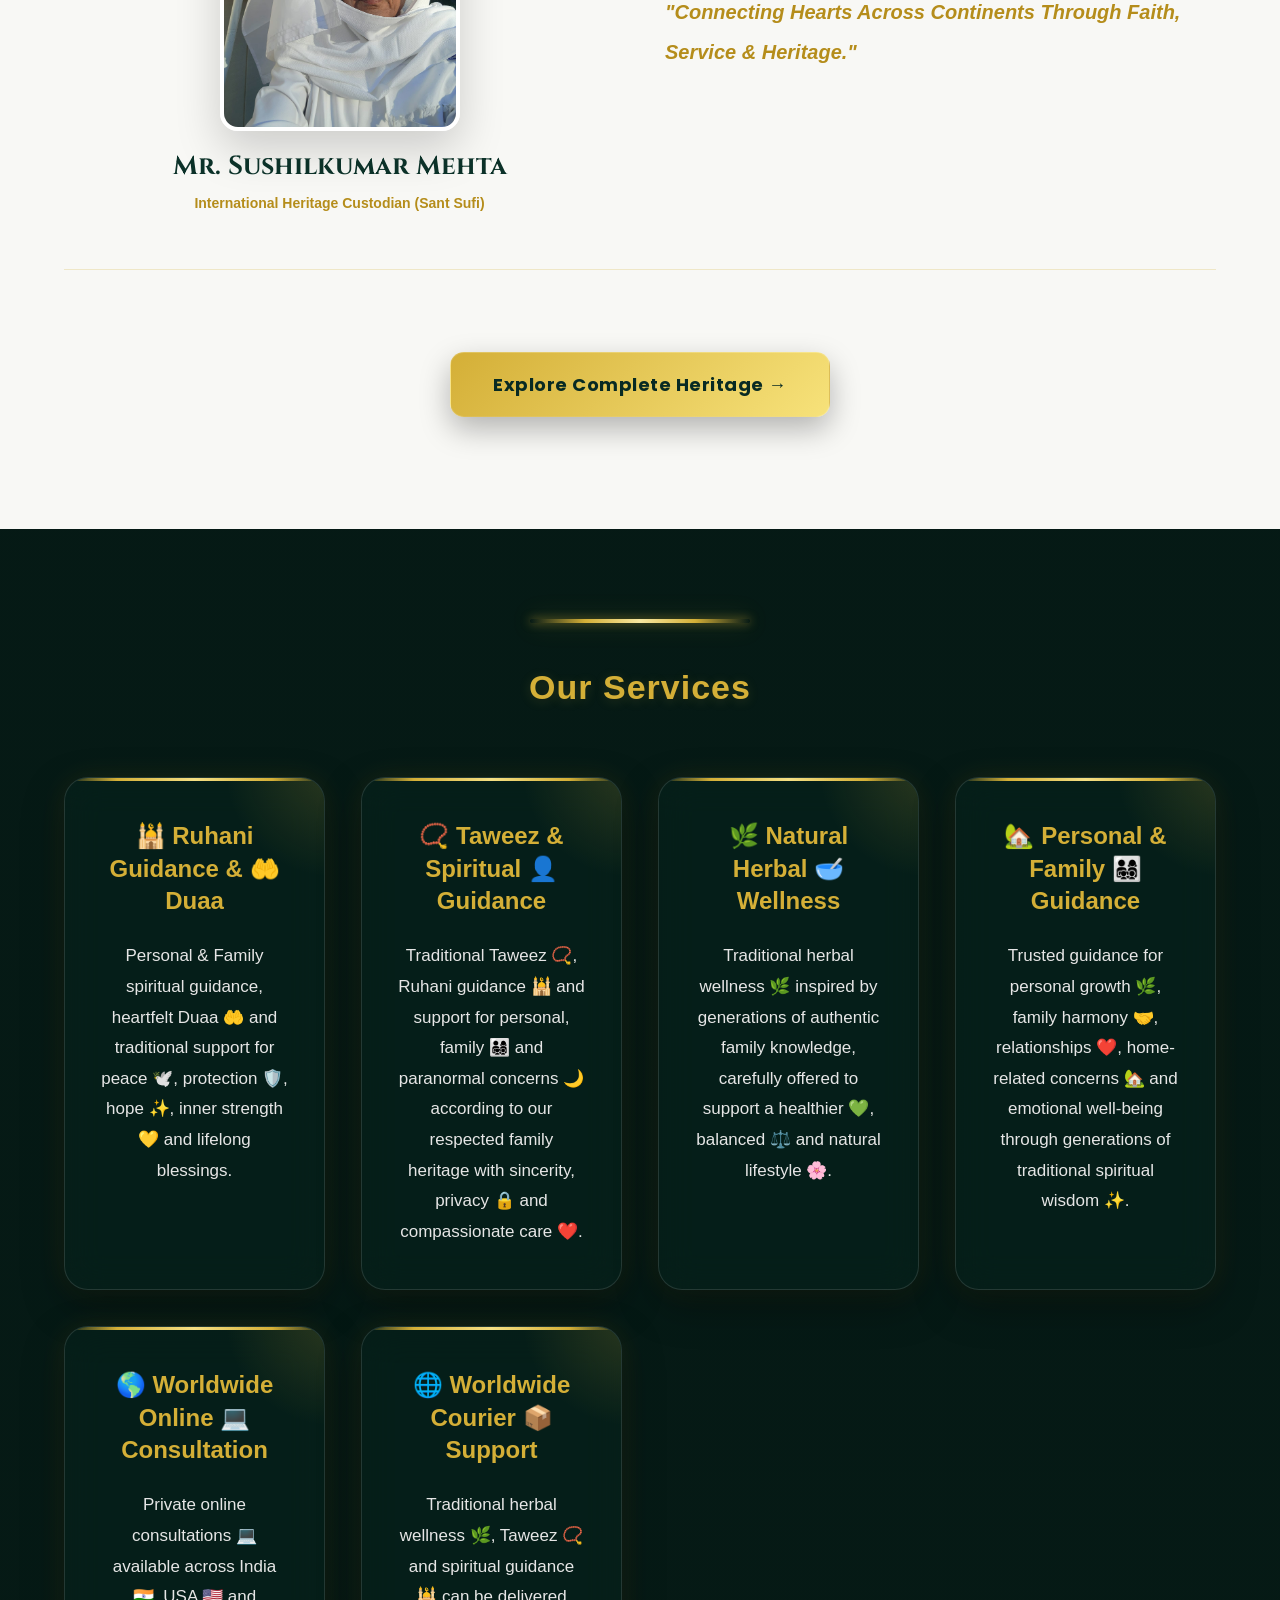
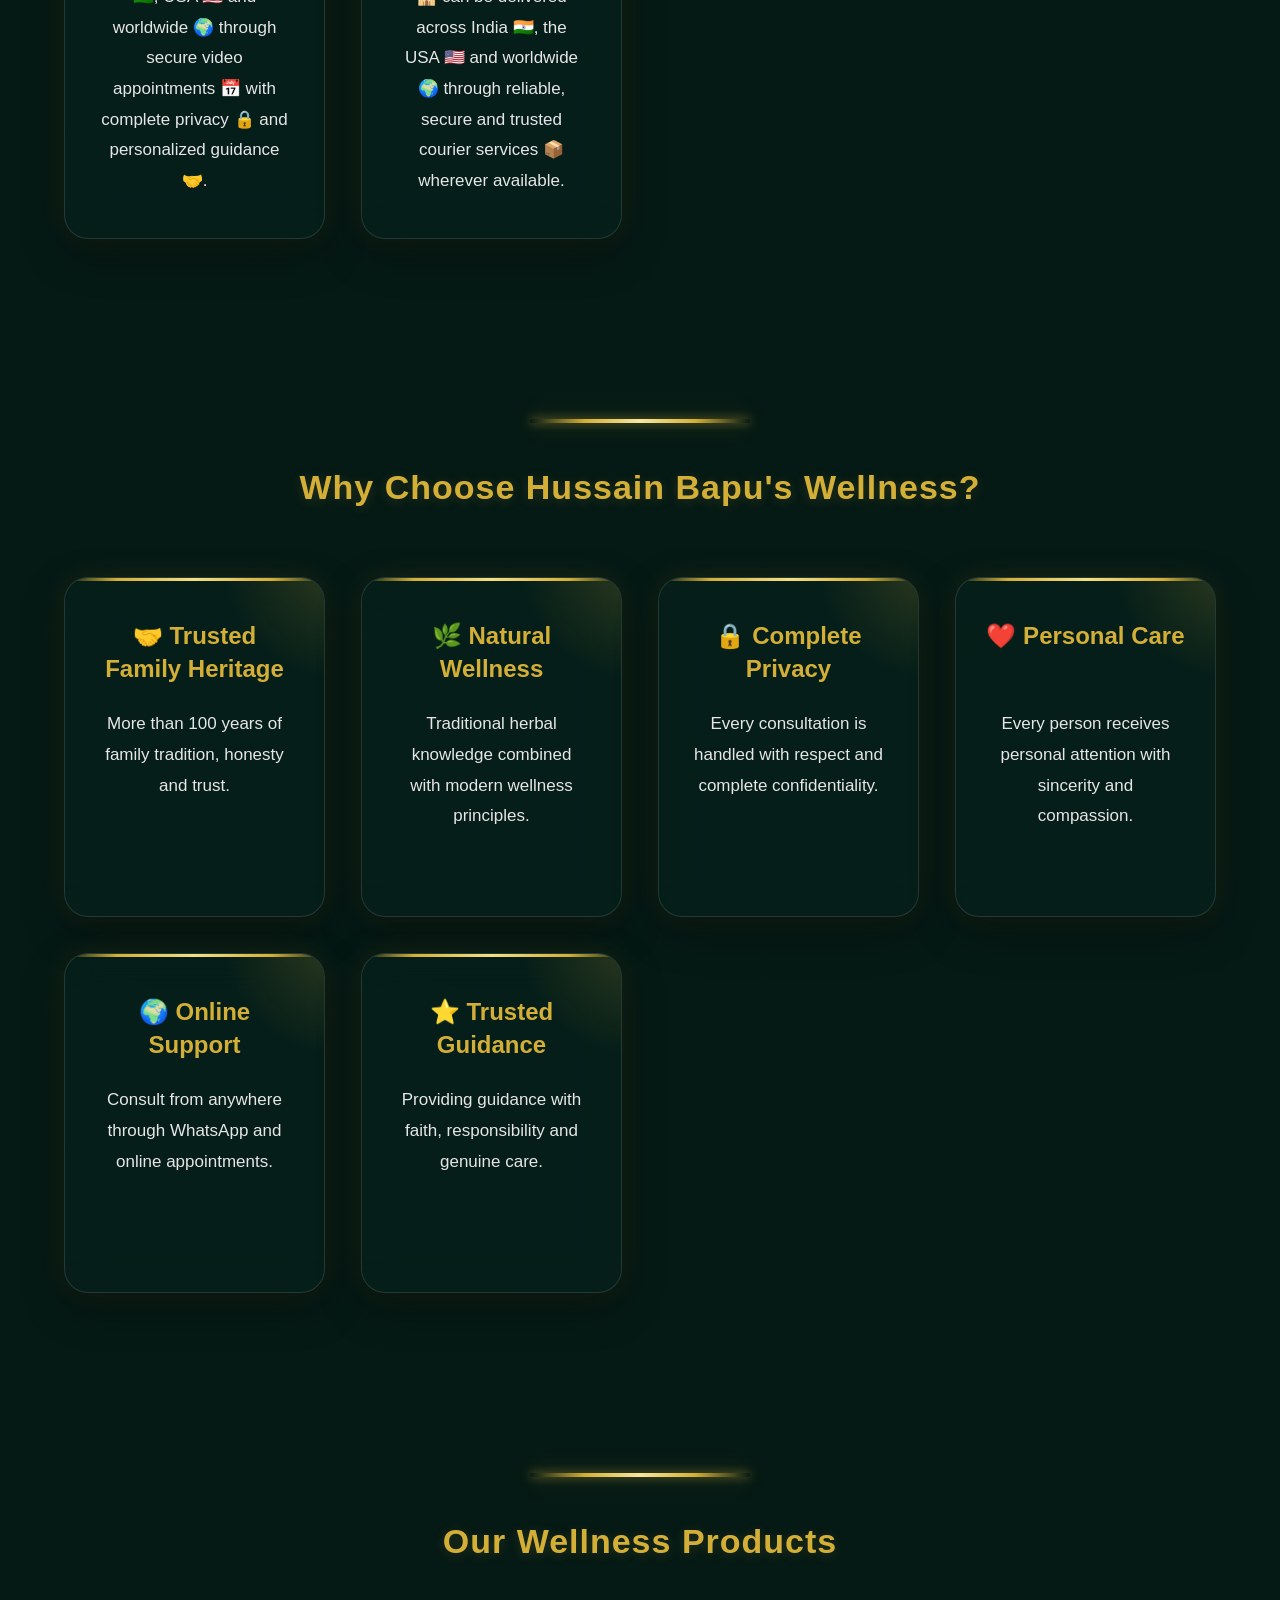
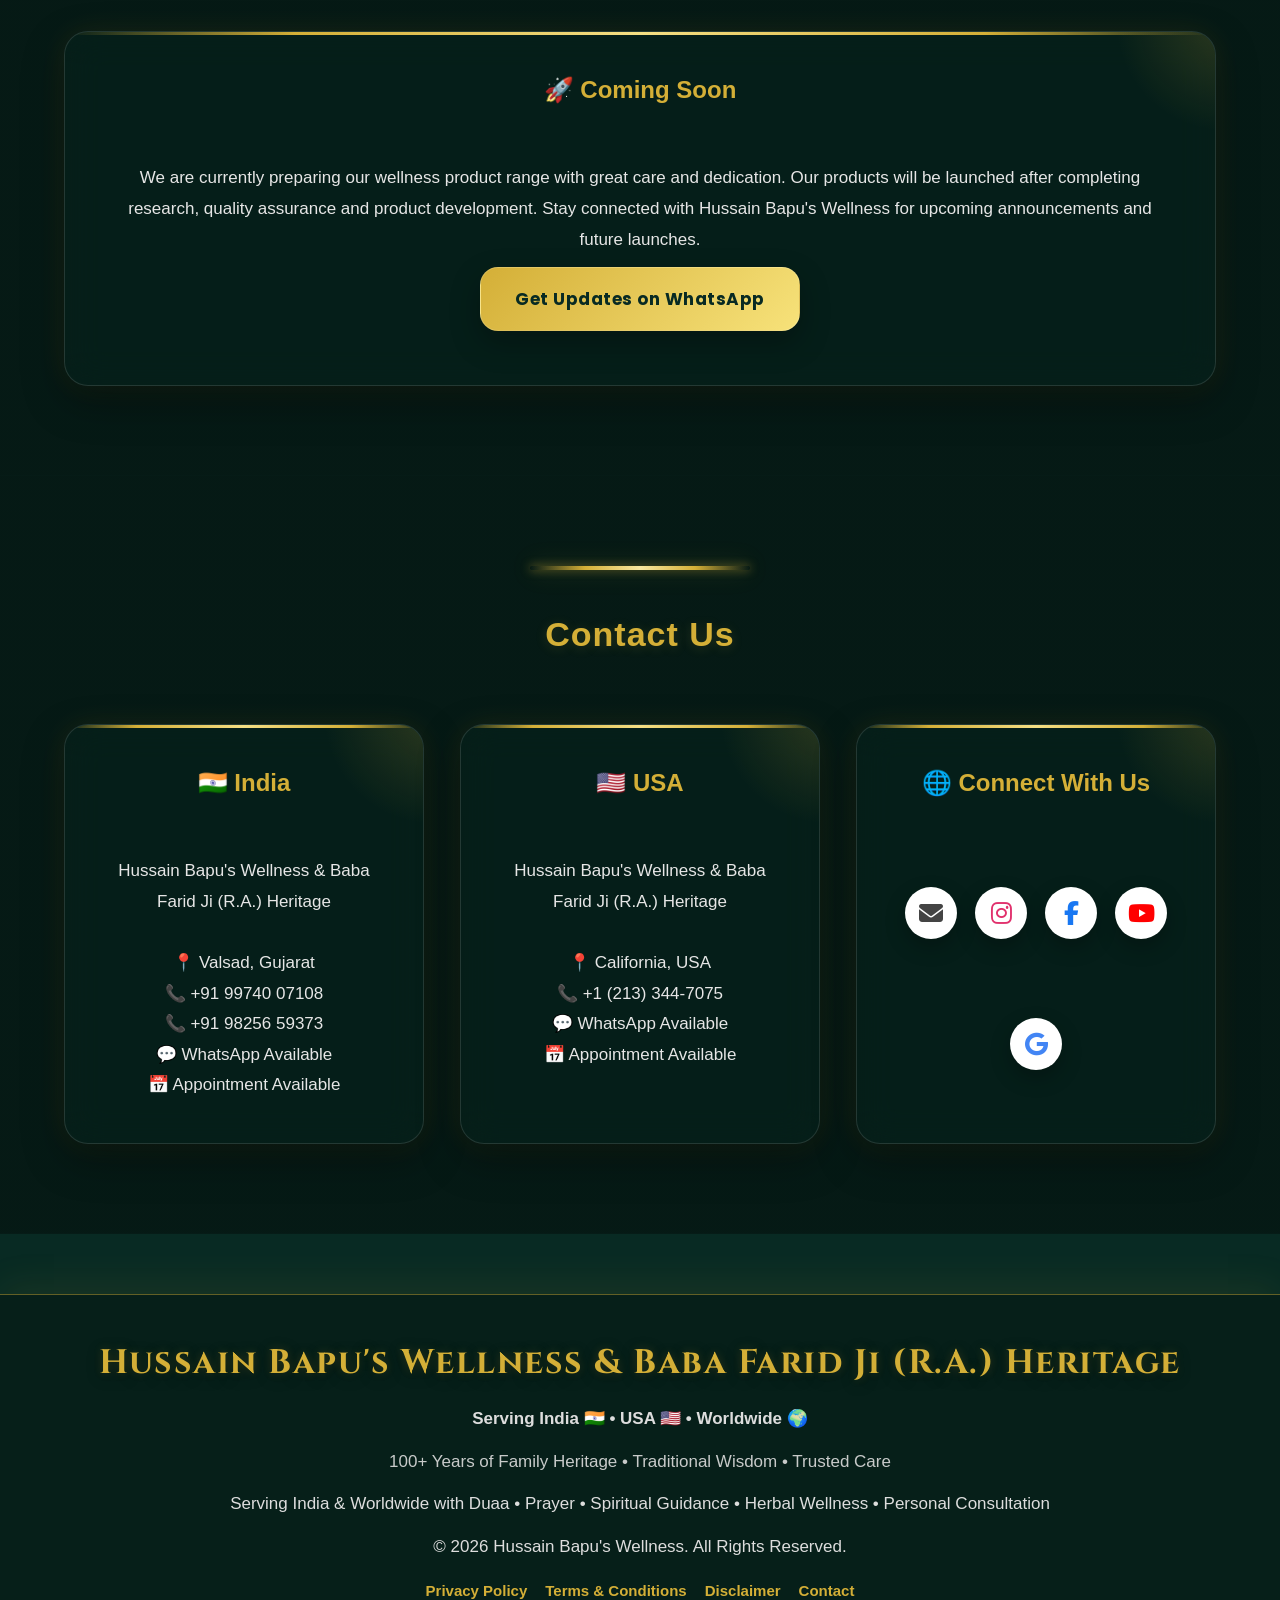
==== commit d2626dc2: "Removed WhatsApp button and improved consultation buttons UI" ====
--- a/index.html
+++ b/index.html
@@ -100,10 +100,6 @@
     </p>
 
     <div class="buttons">
-
-      <a href="https://wa.me/919974007108" class="btn gold">
-📲 WhatsApp Now
-</a>
 
 <a href="appointment.html" class="btn green">
 📅 Book Consultation
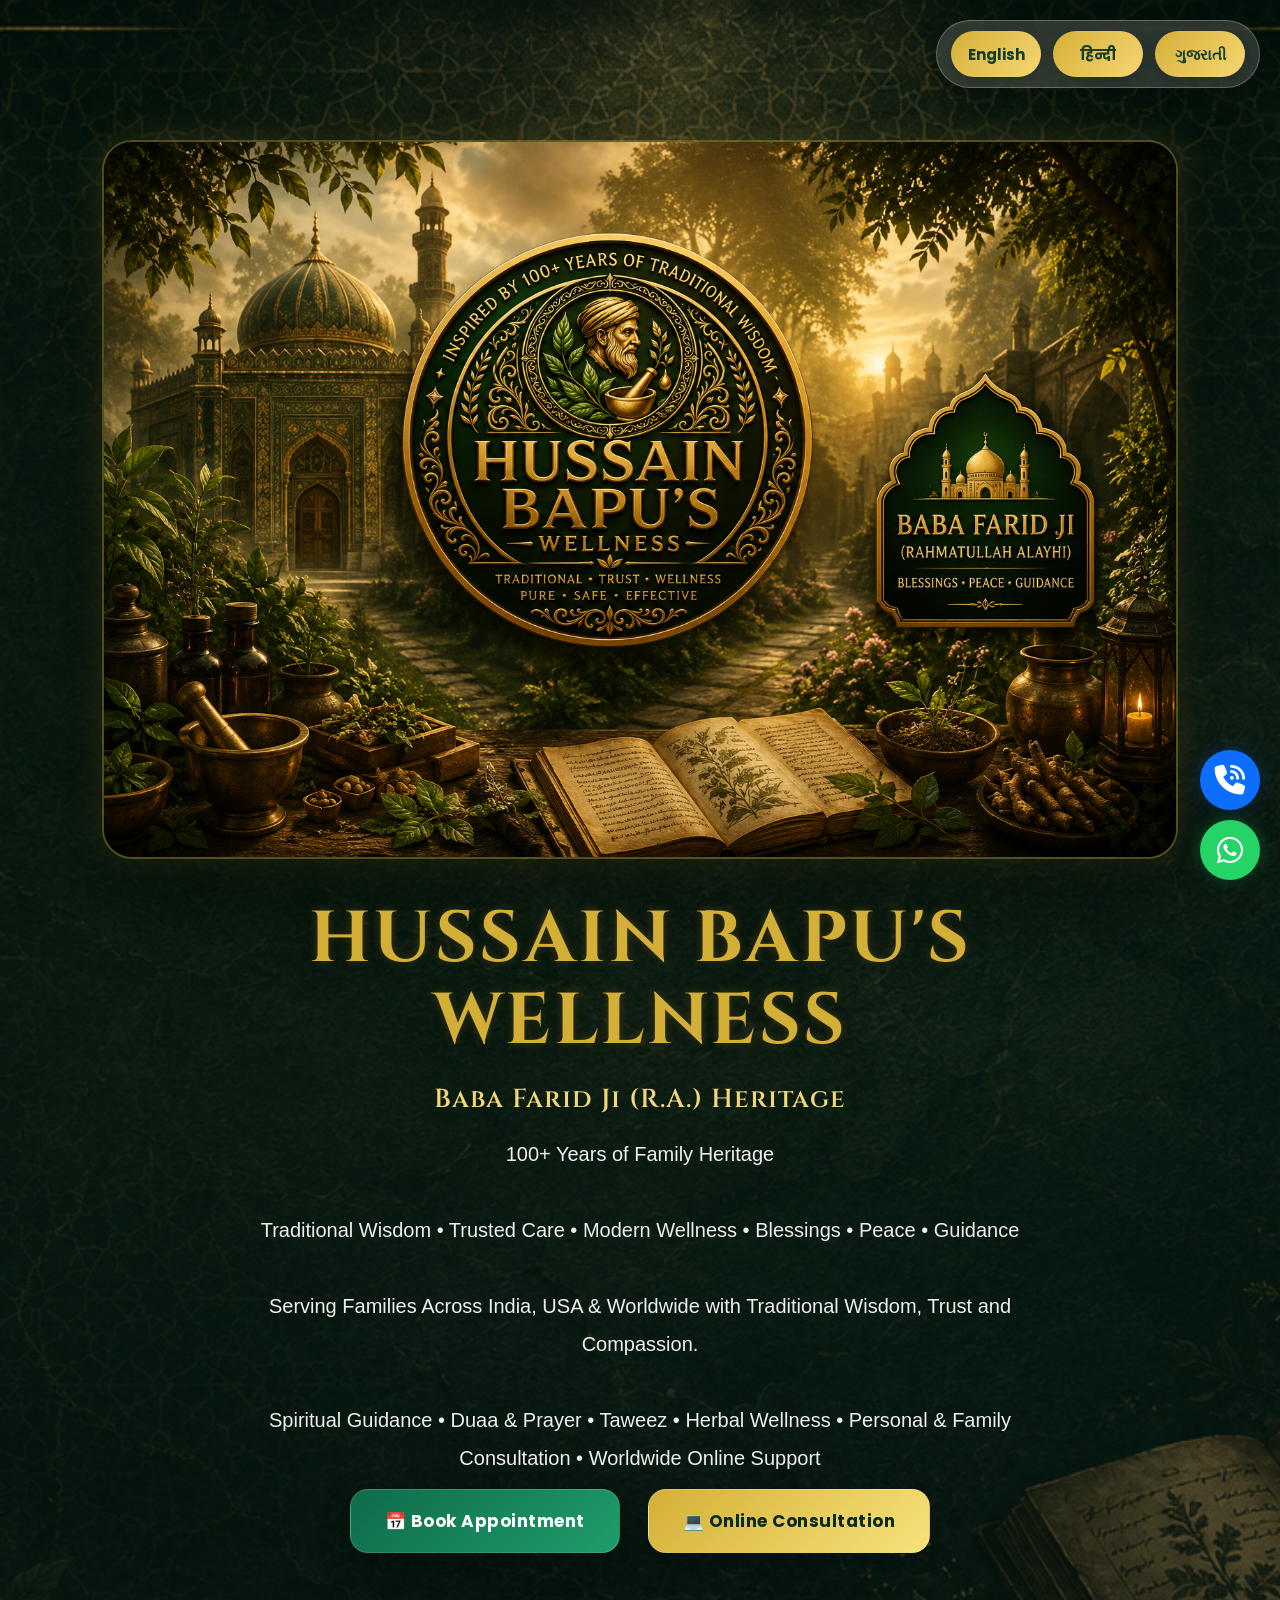
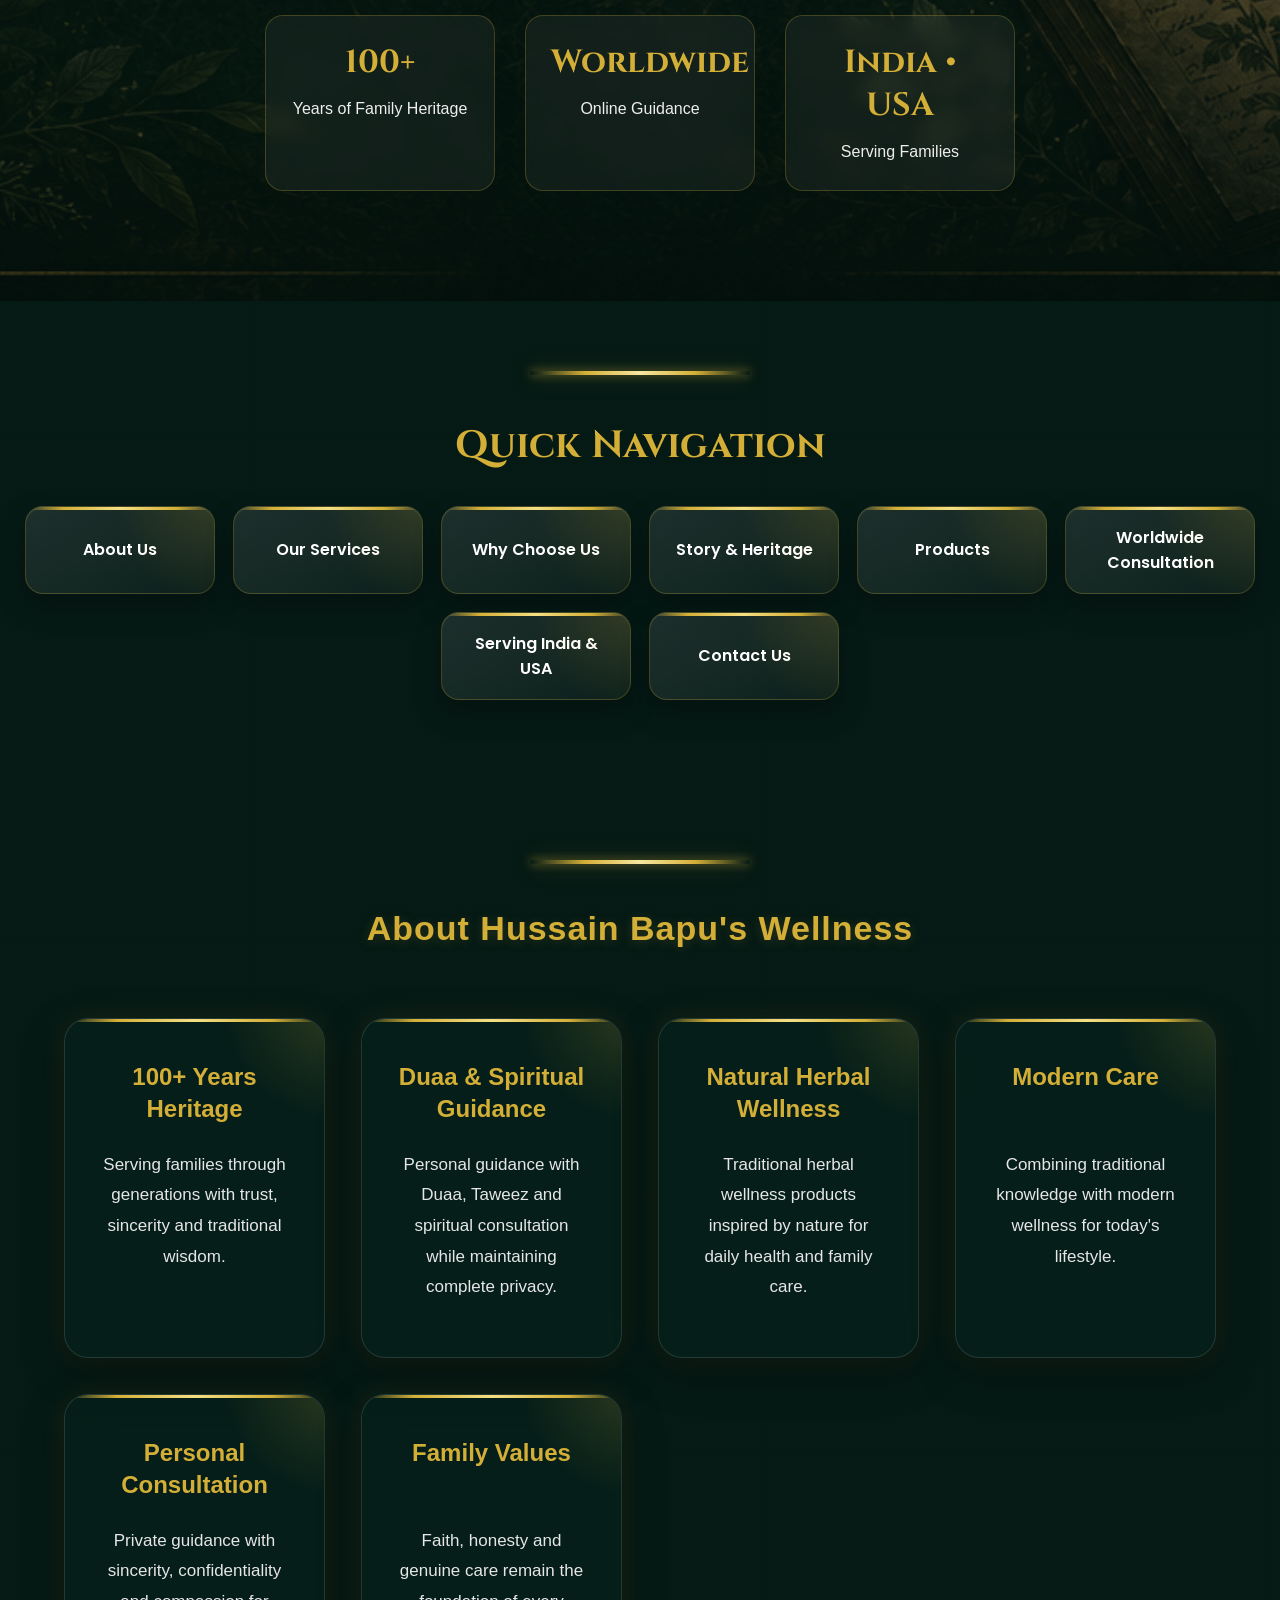
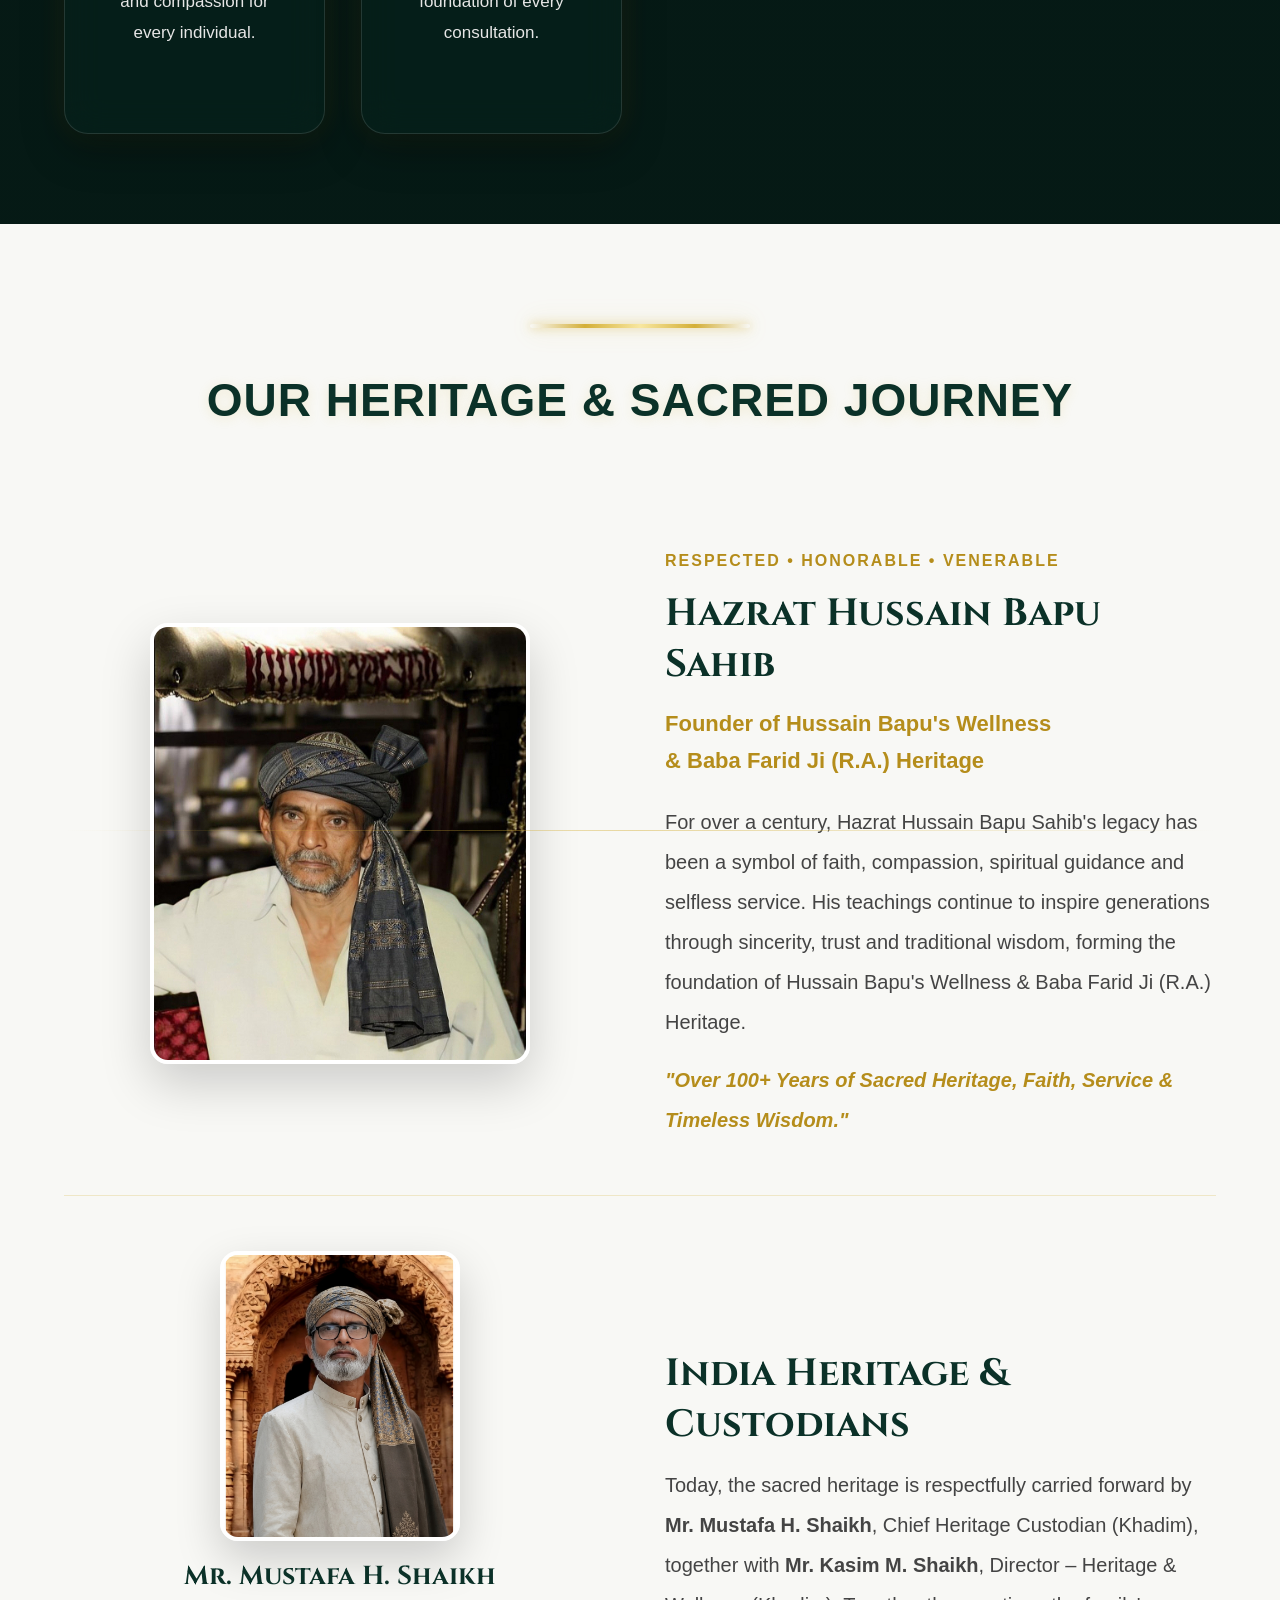
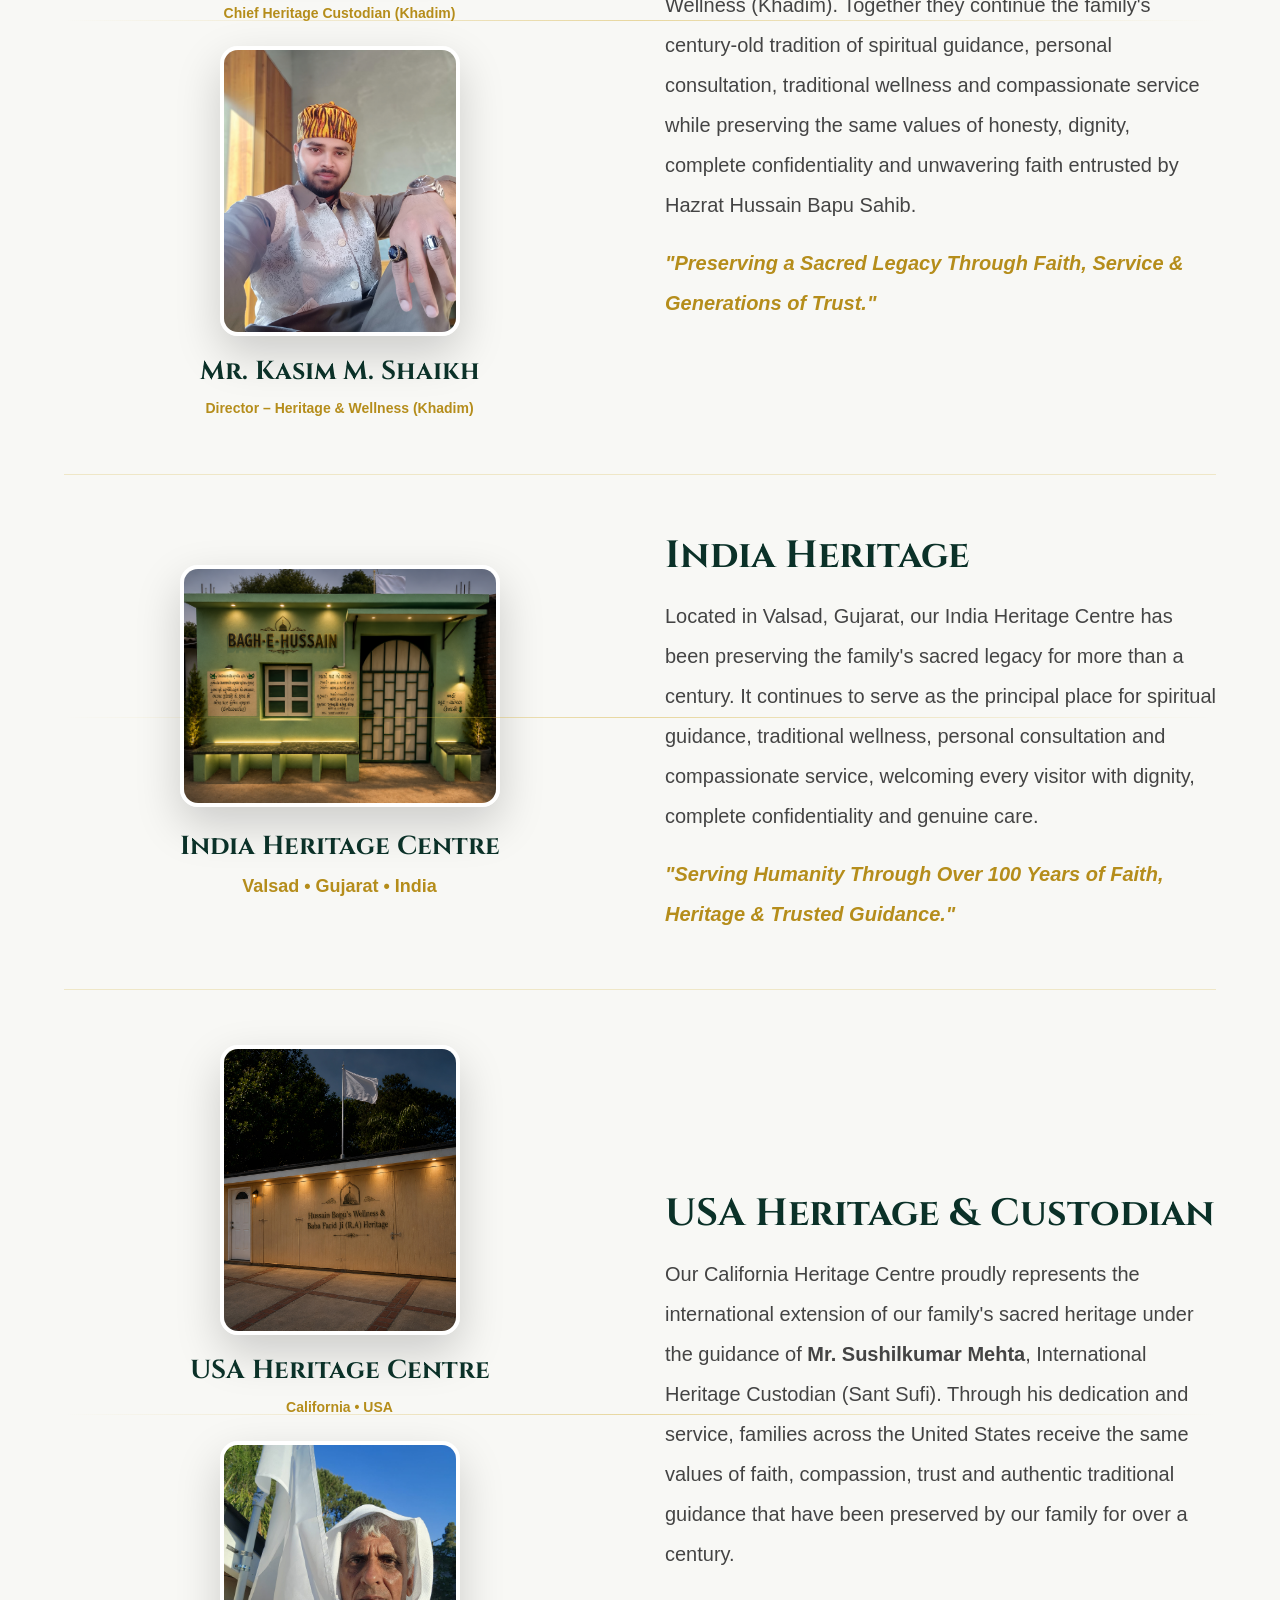
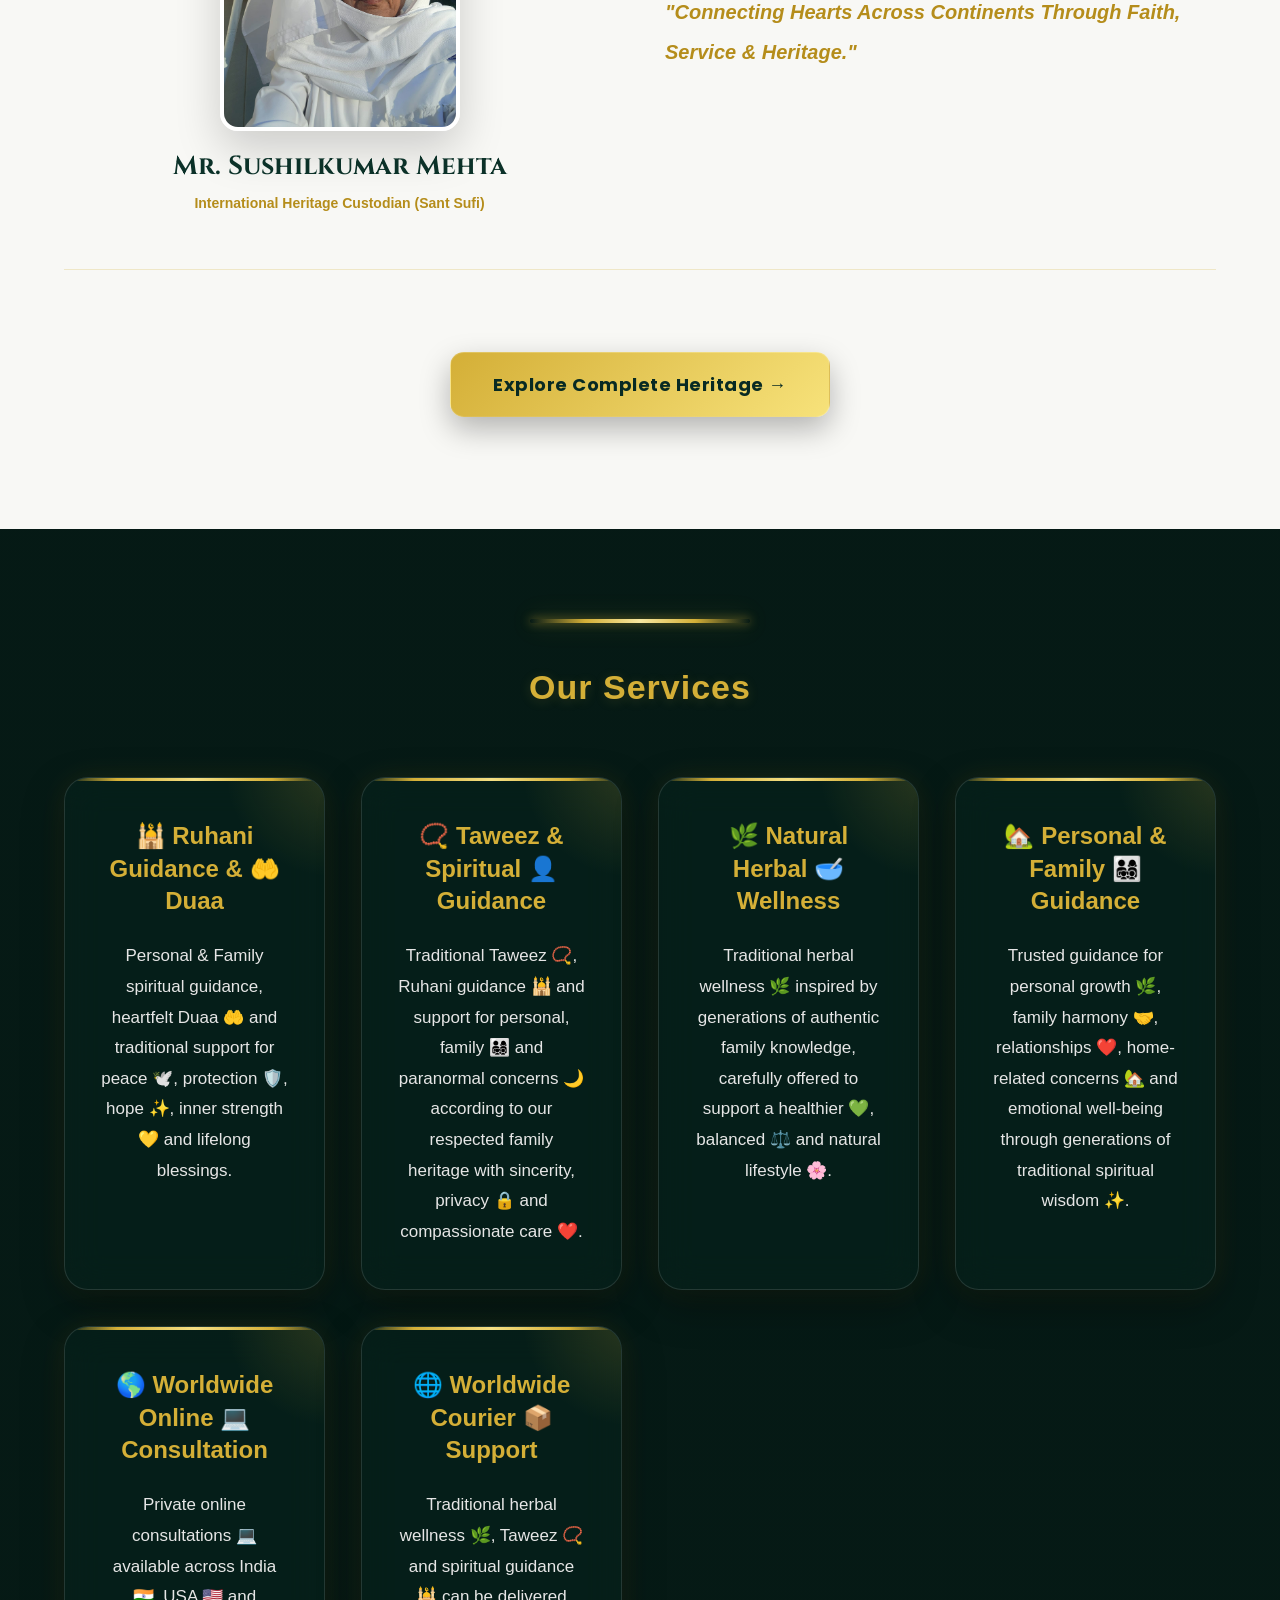
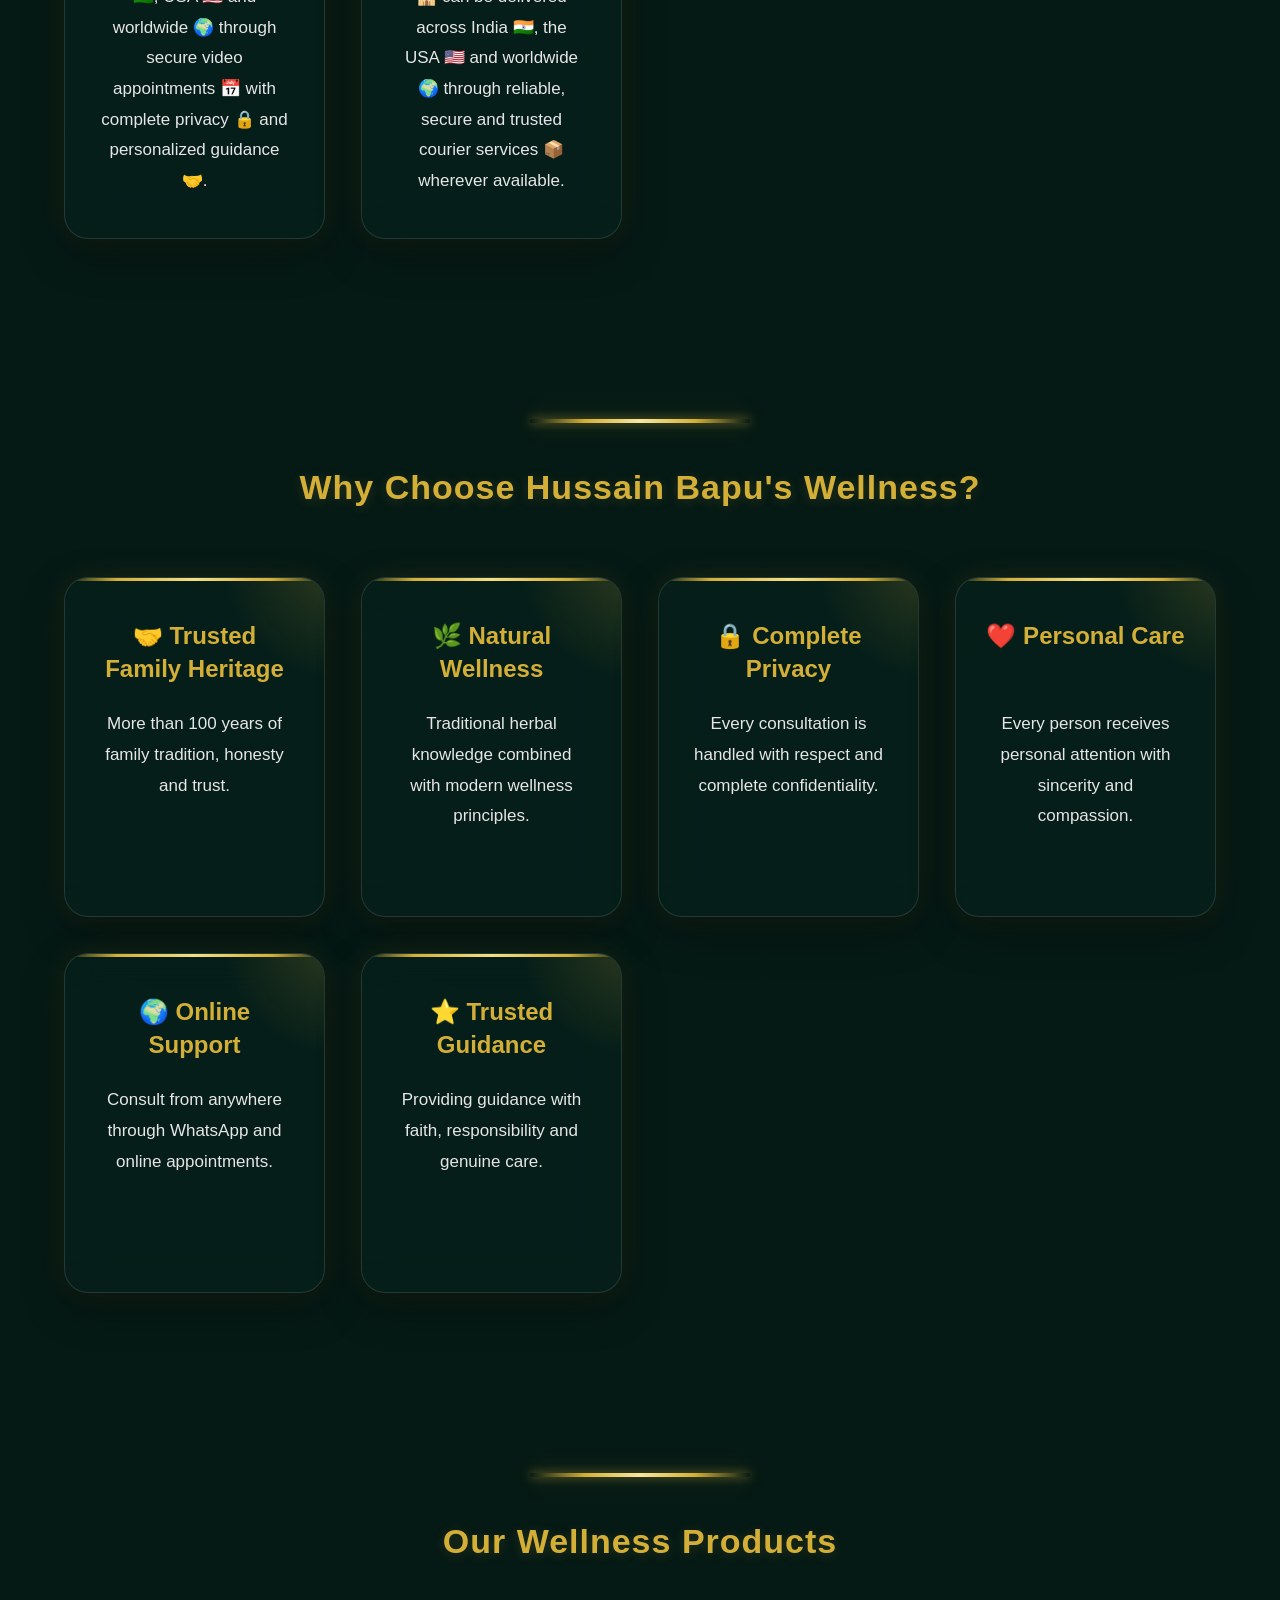
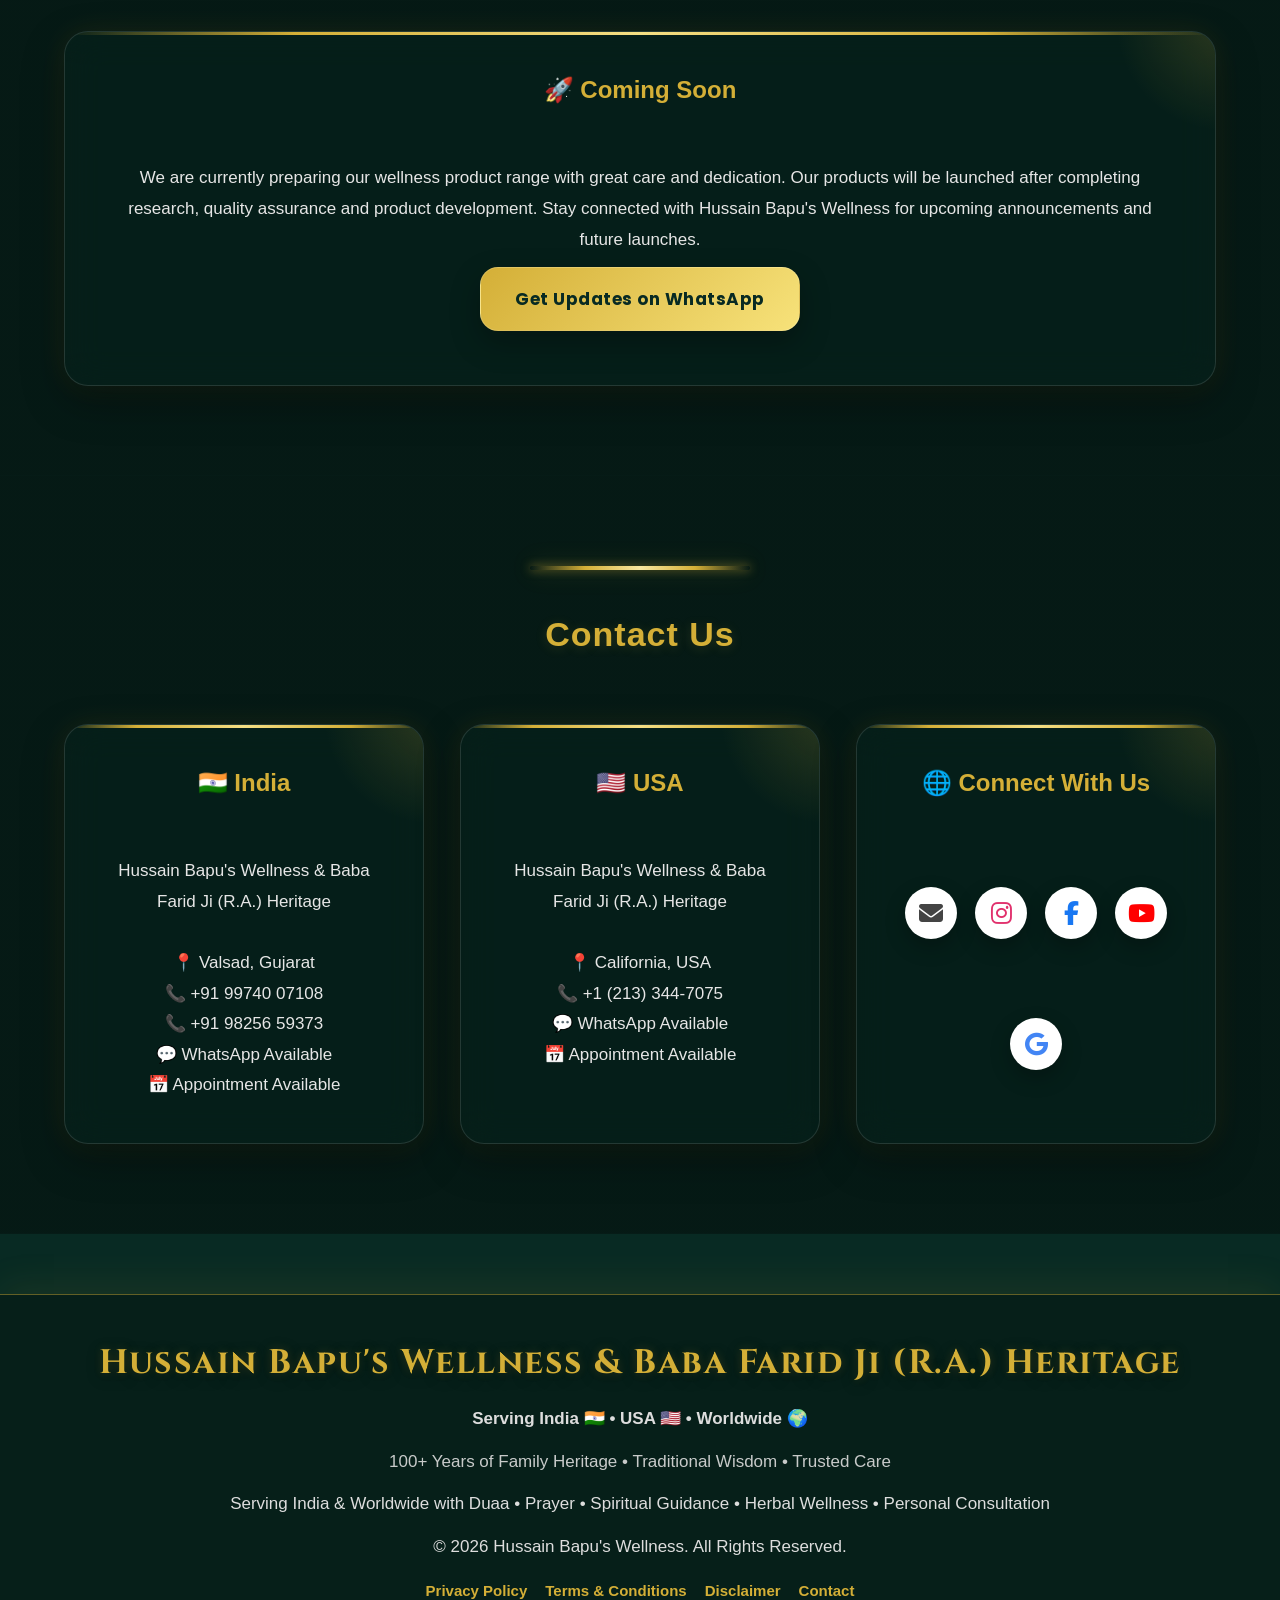
==== commit dc79ae92: "Standardized appointment booking labels and page headings" ====
--- a/index.html
+++ b/index.html
@@ -102,7 +102,7 @@
     <div class="buttons">
 
 <a href="appointment.html" class="btn green">
-📅 Book Consultation
+📅 Book Appointment
 </a>
 
 <a href="appointment.html?type=online" class="btn gold">
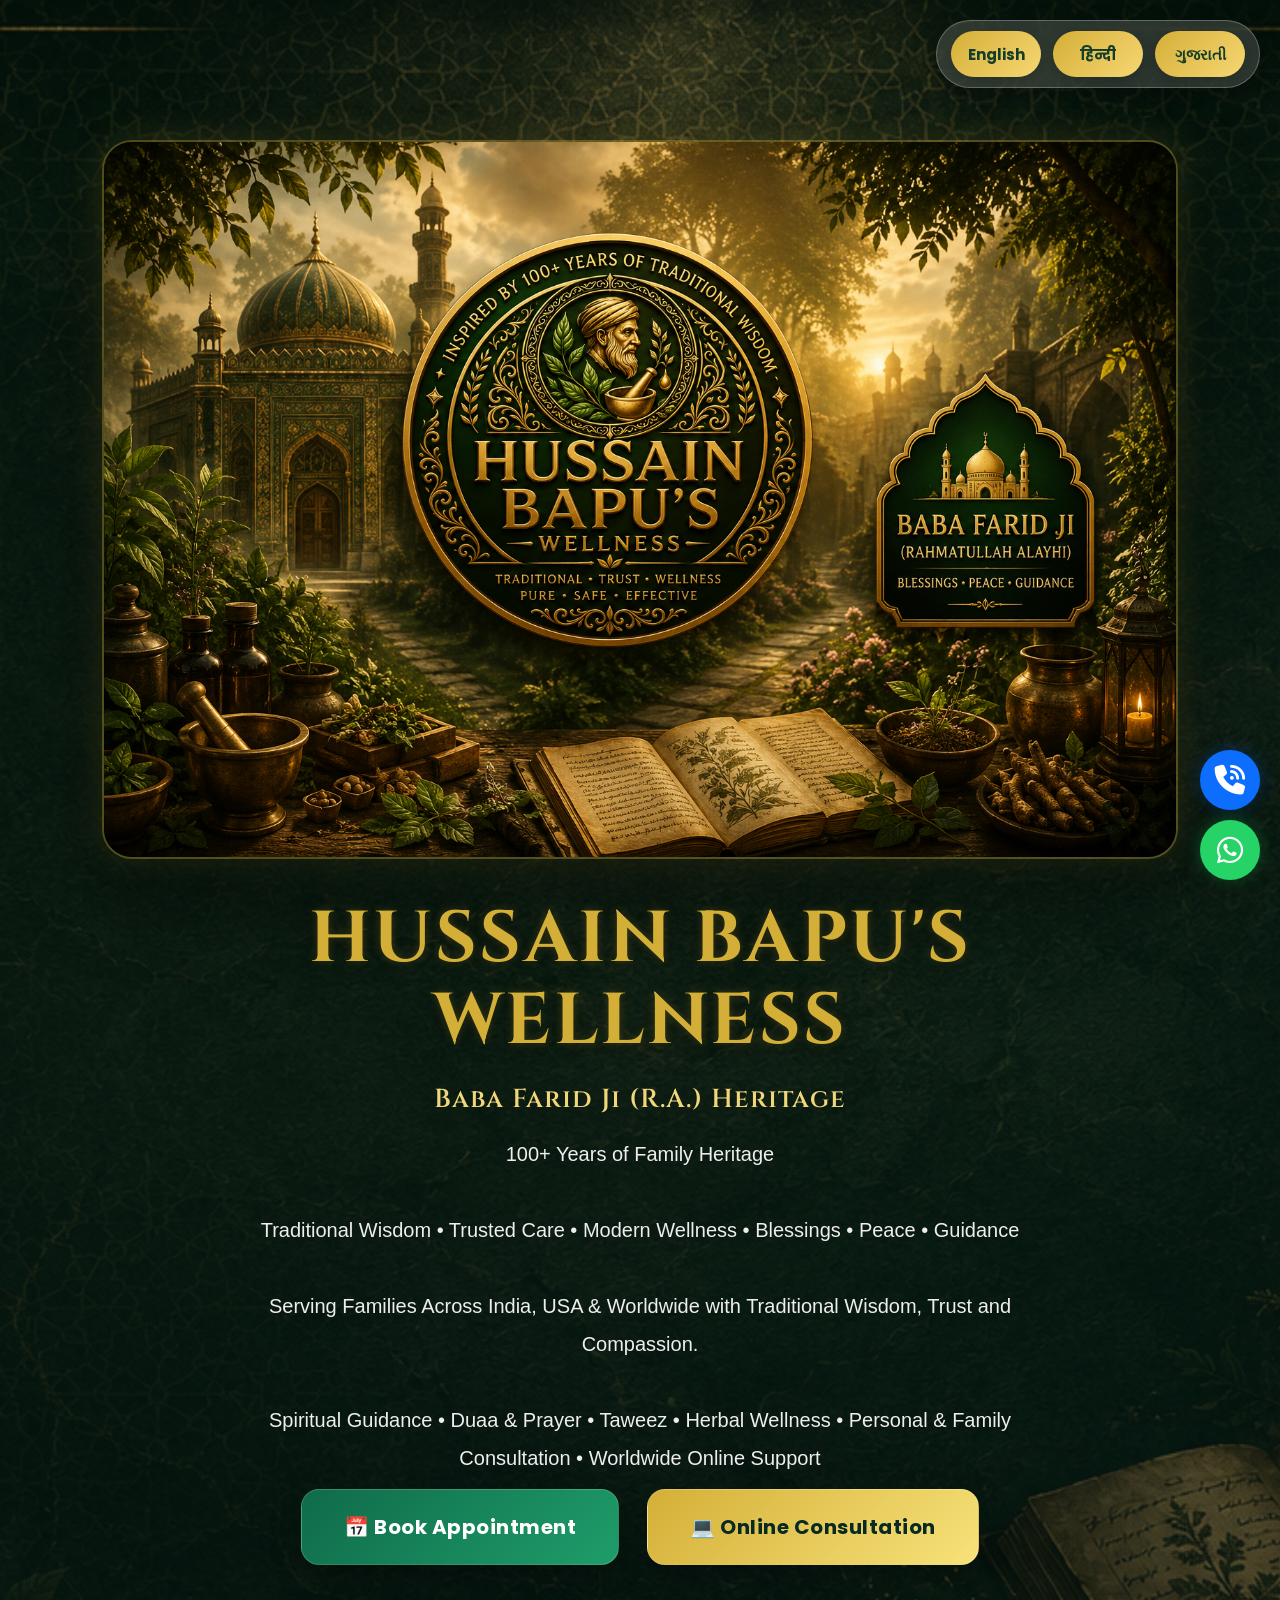
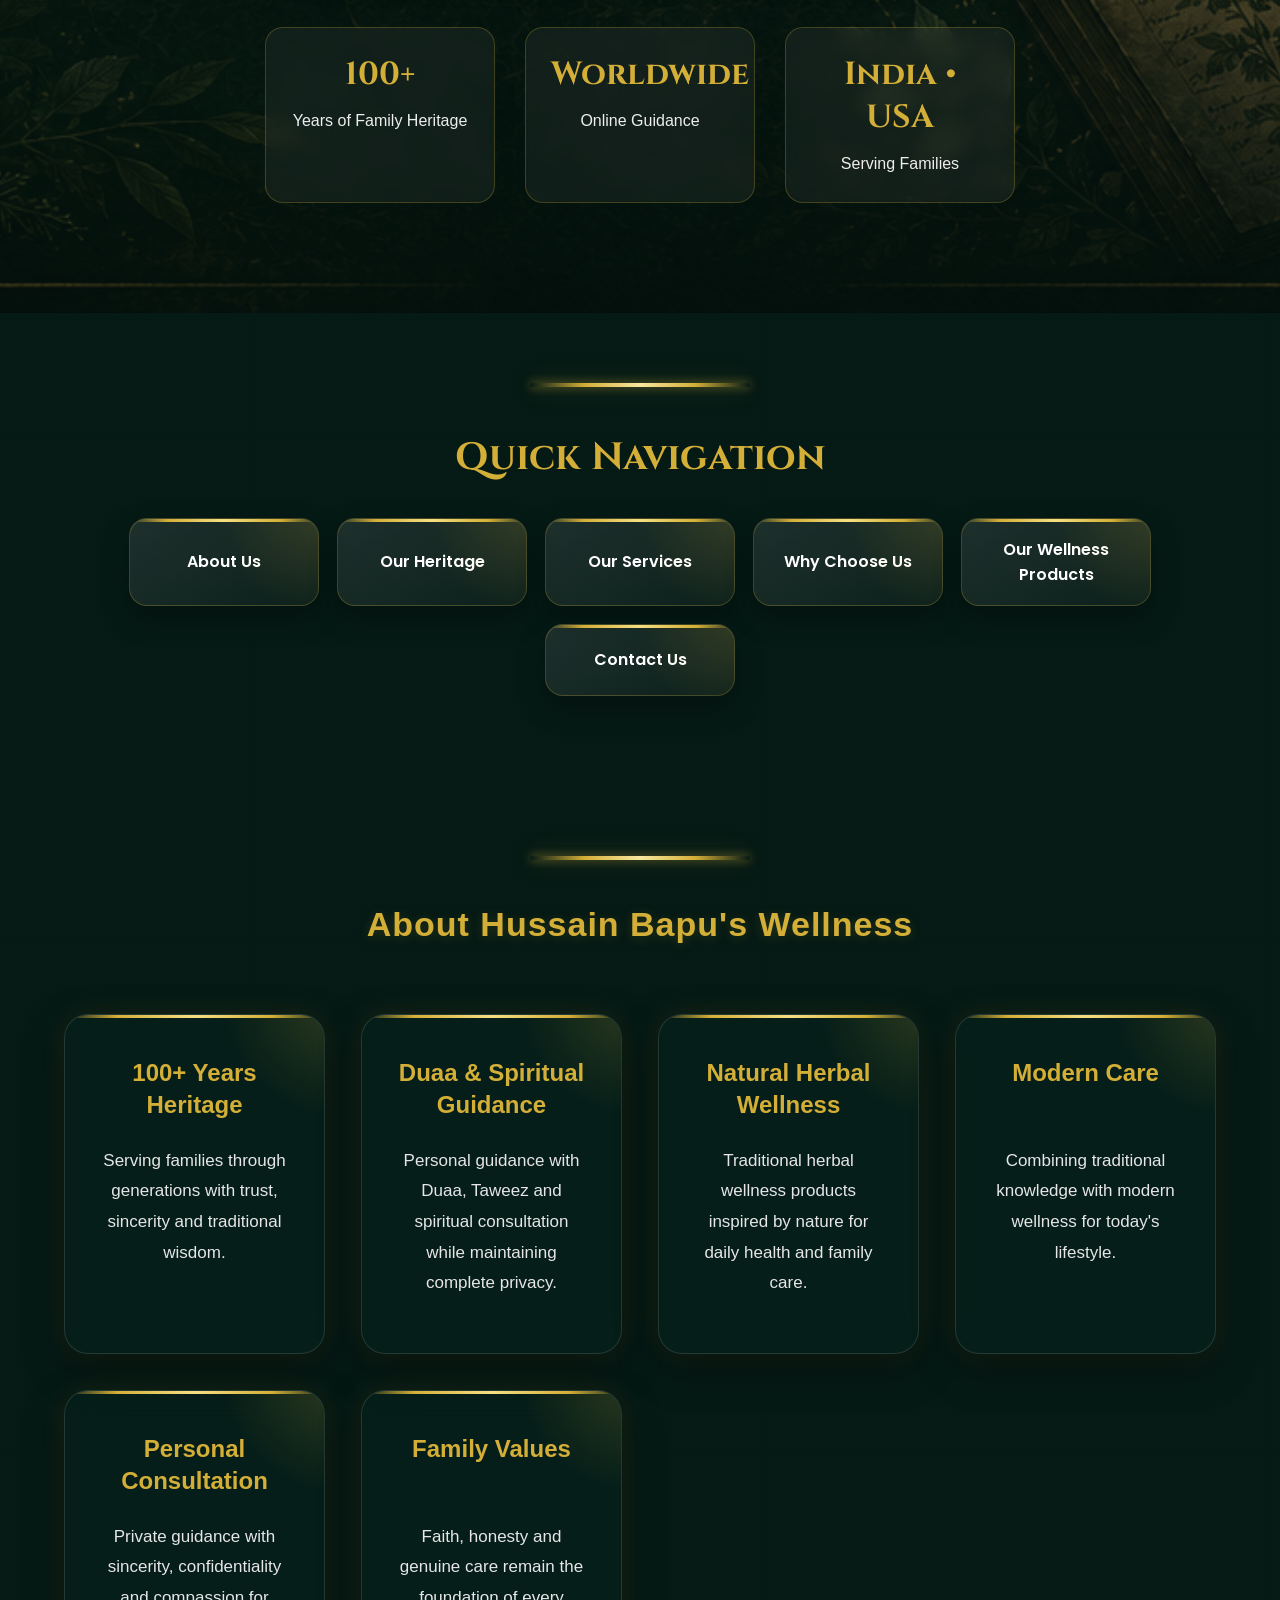
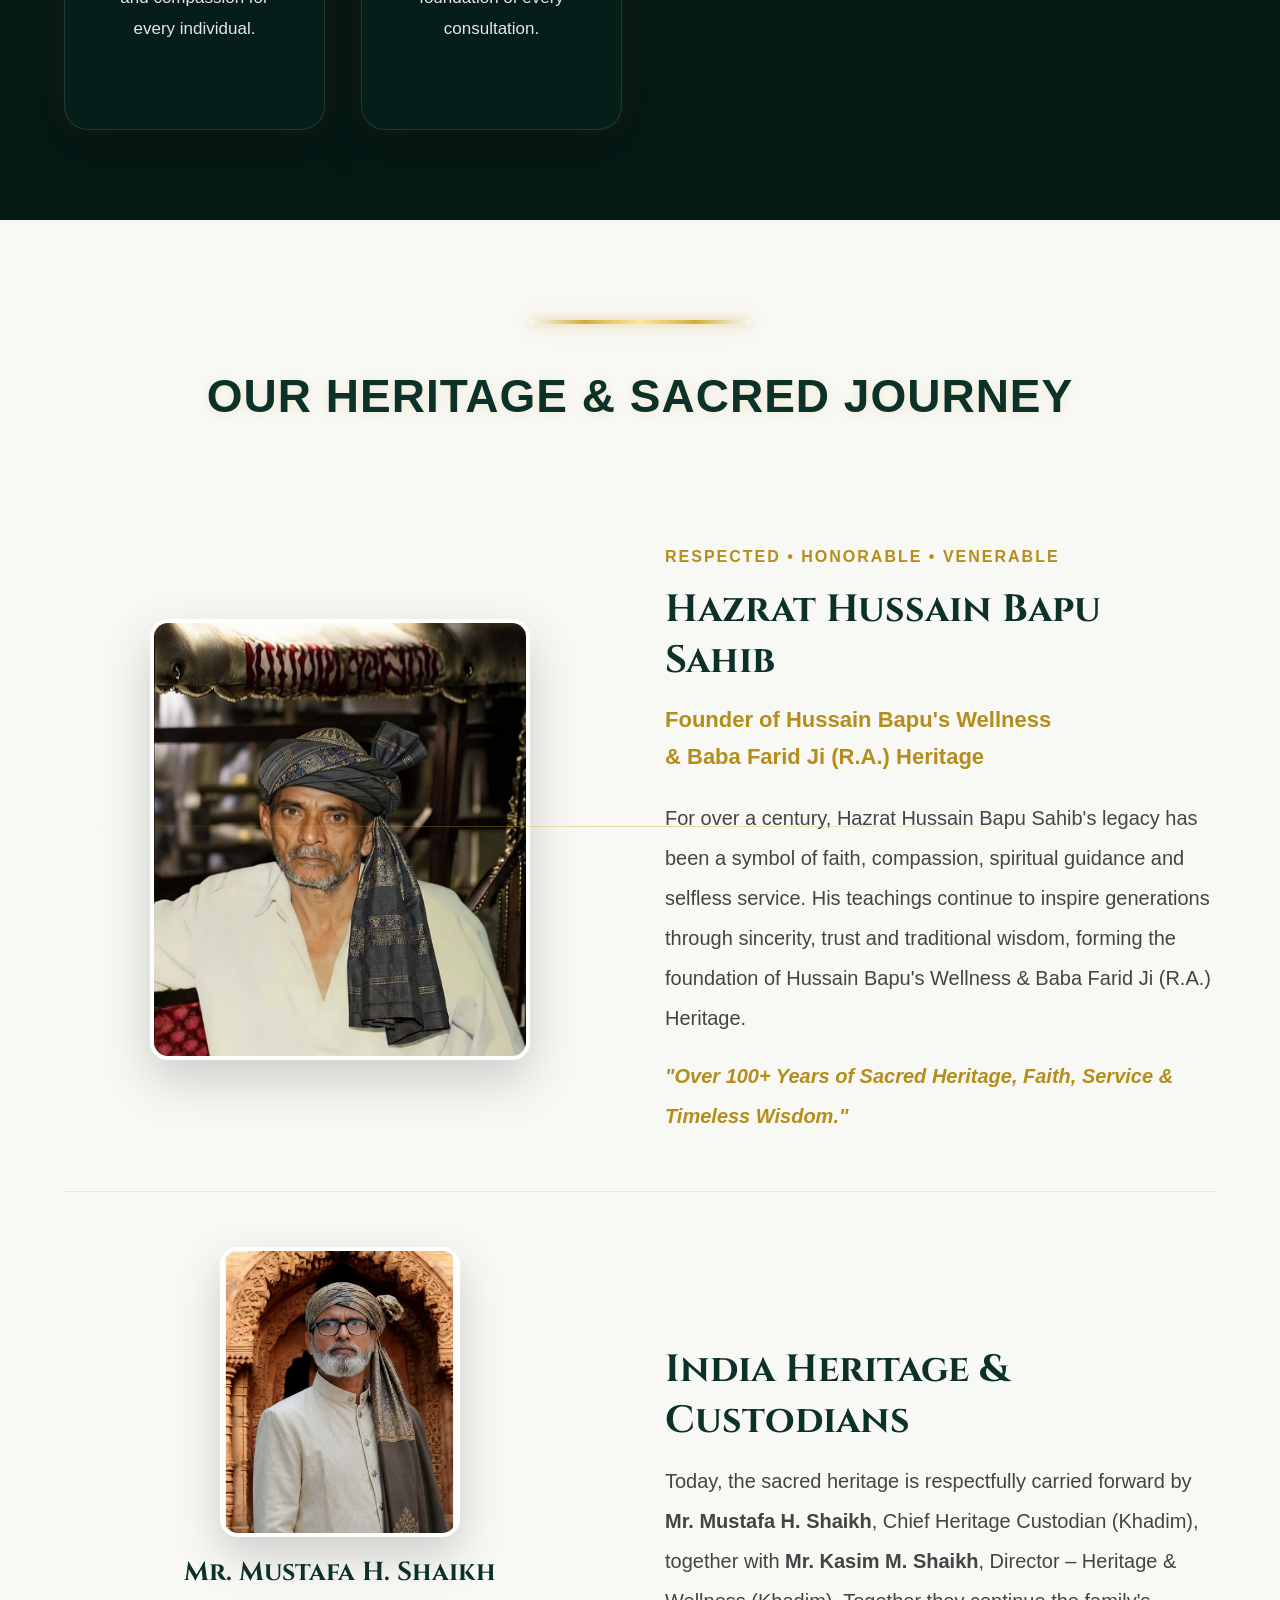
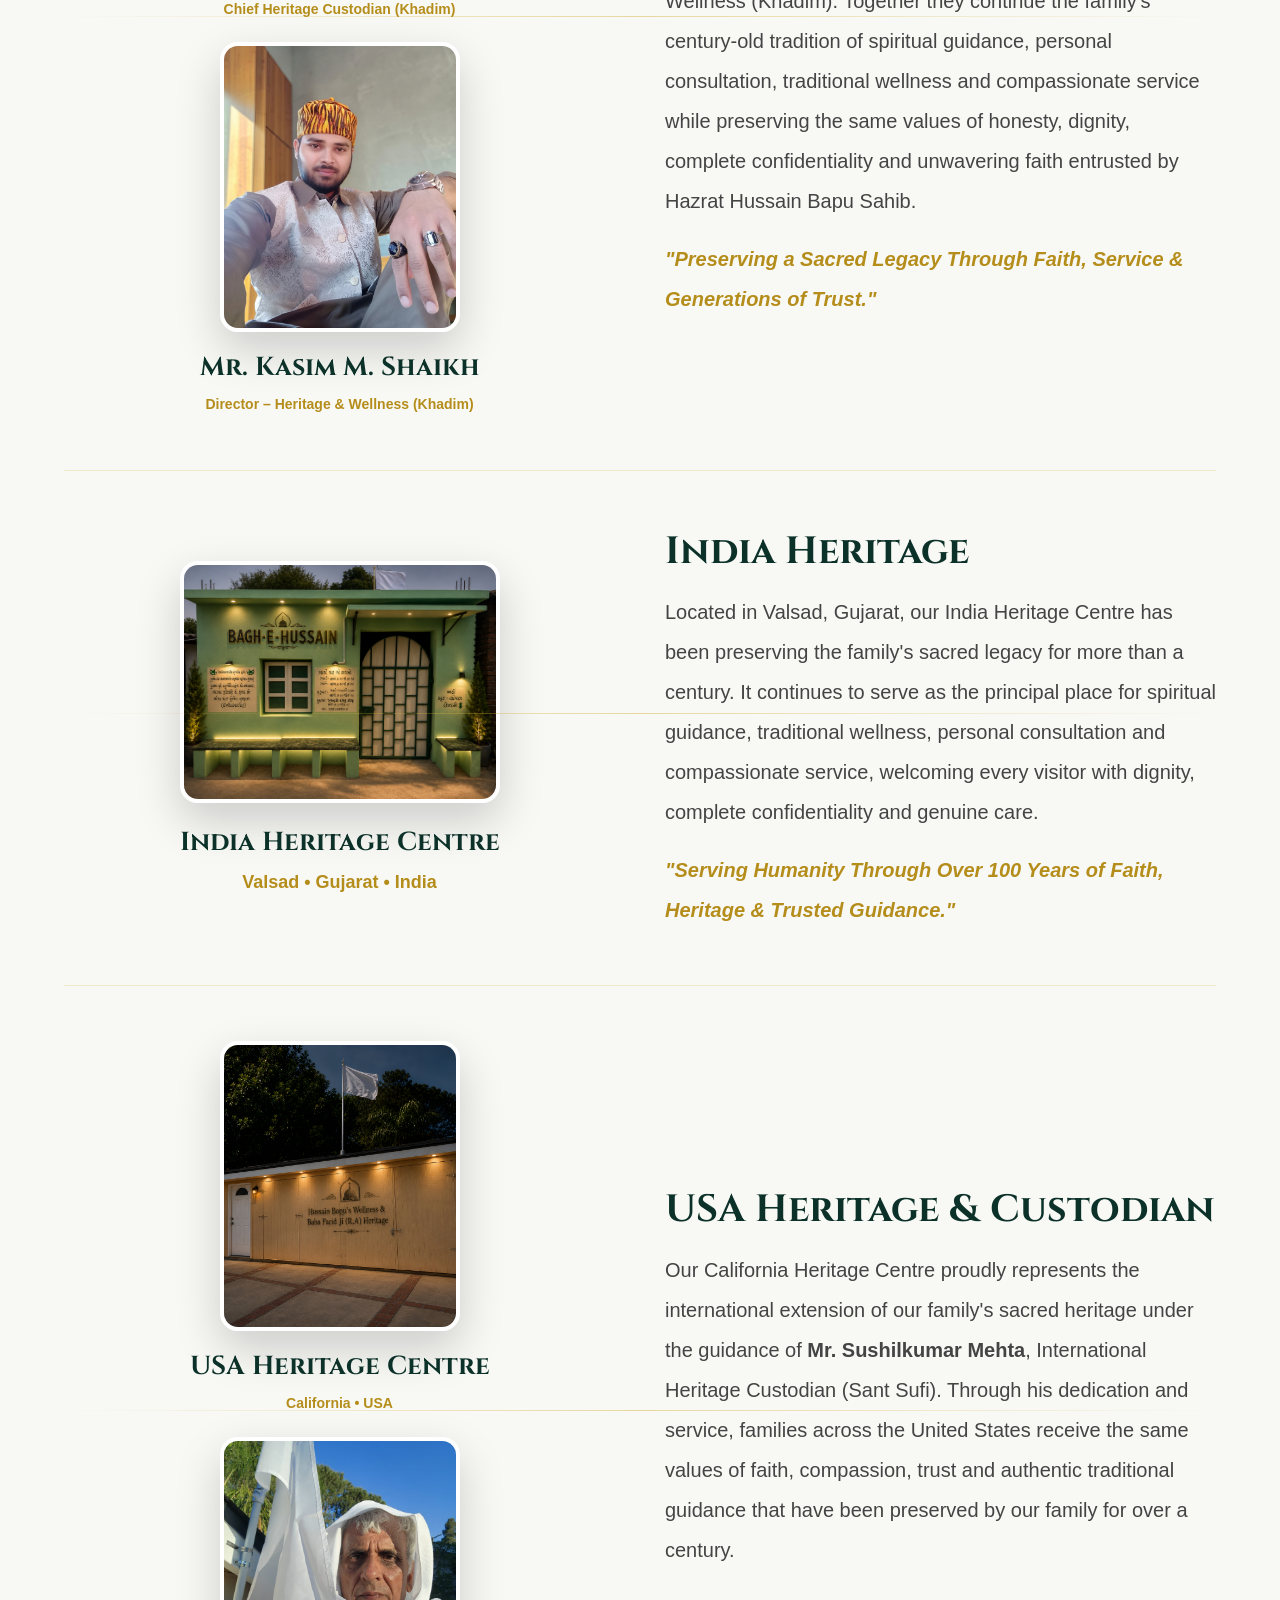
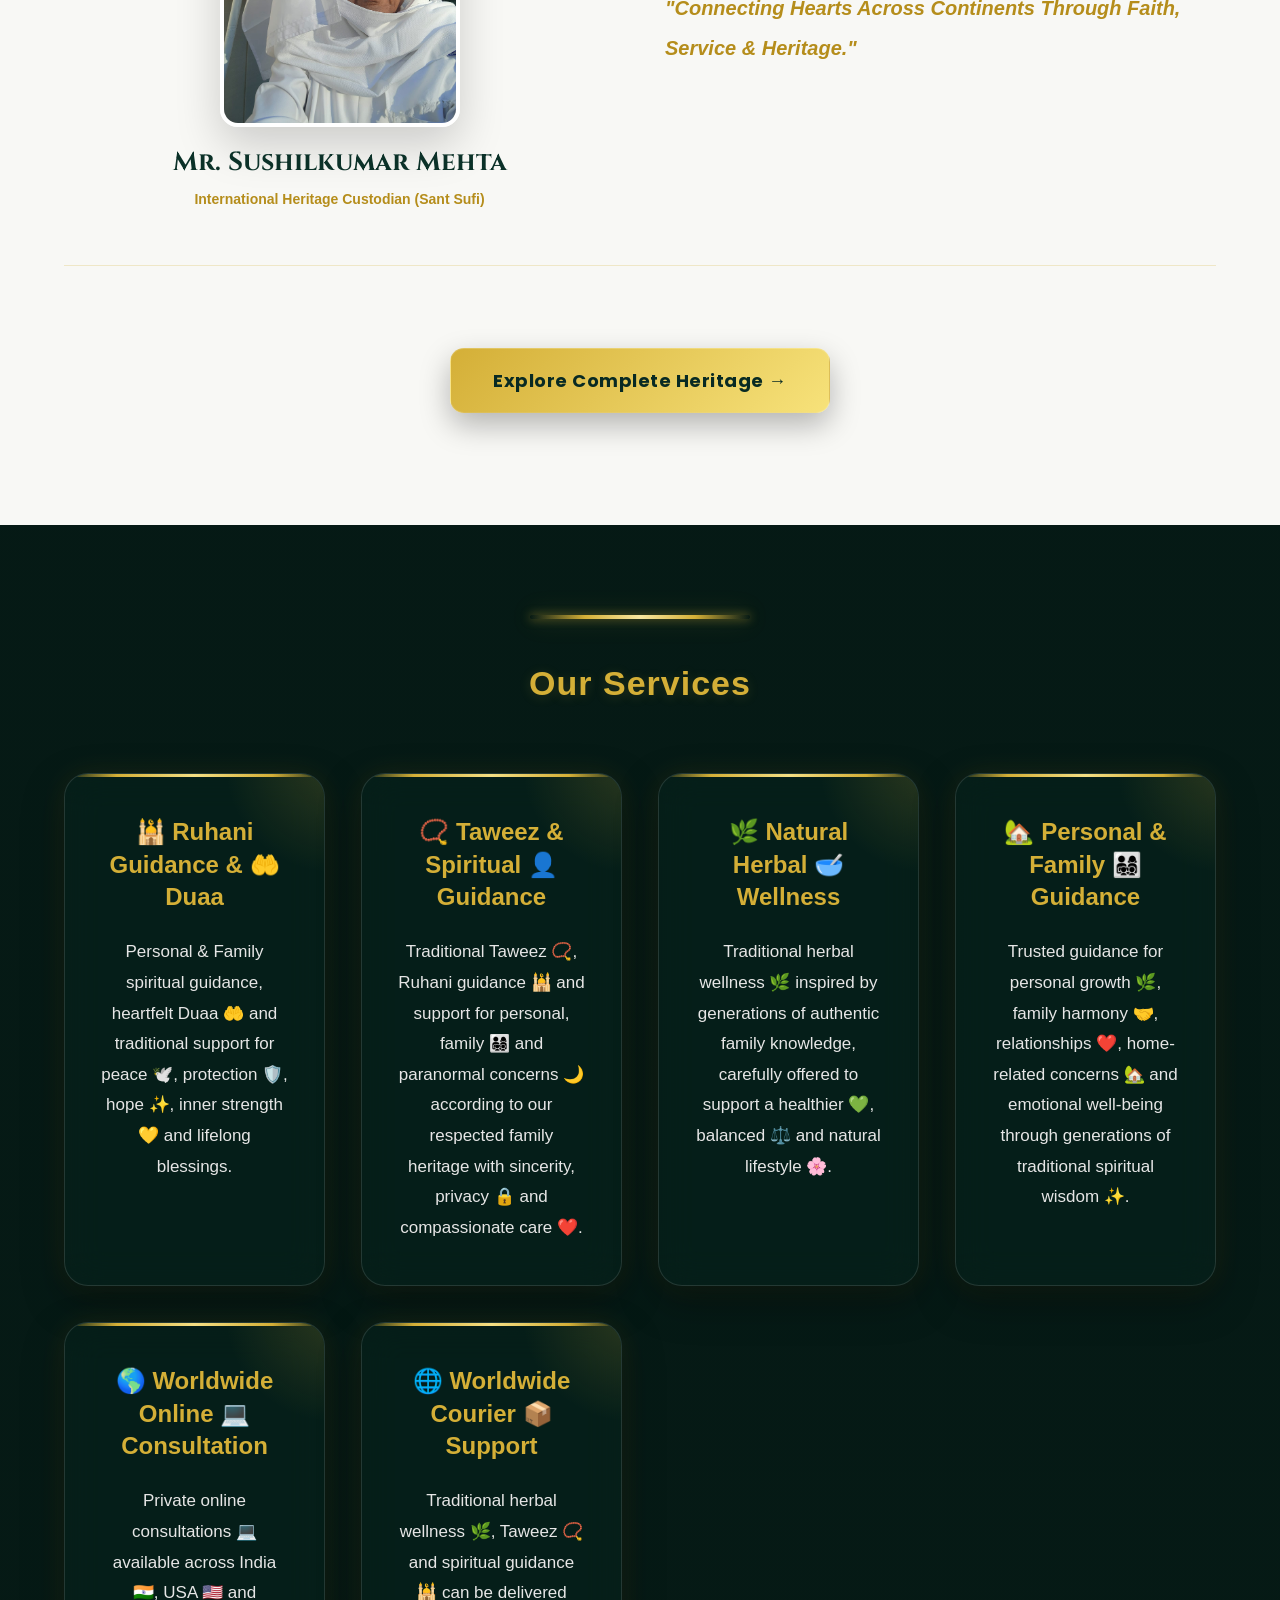
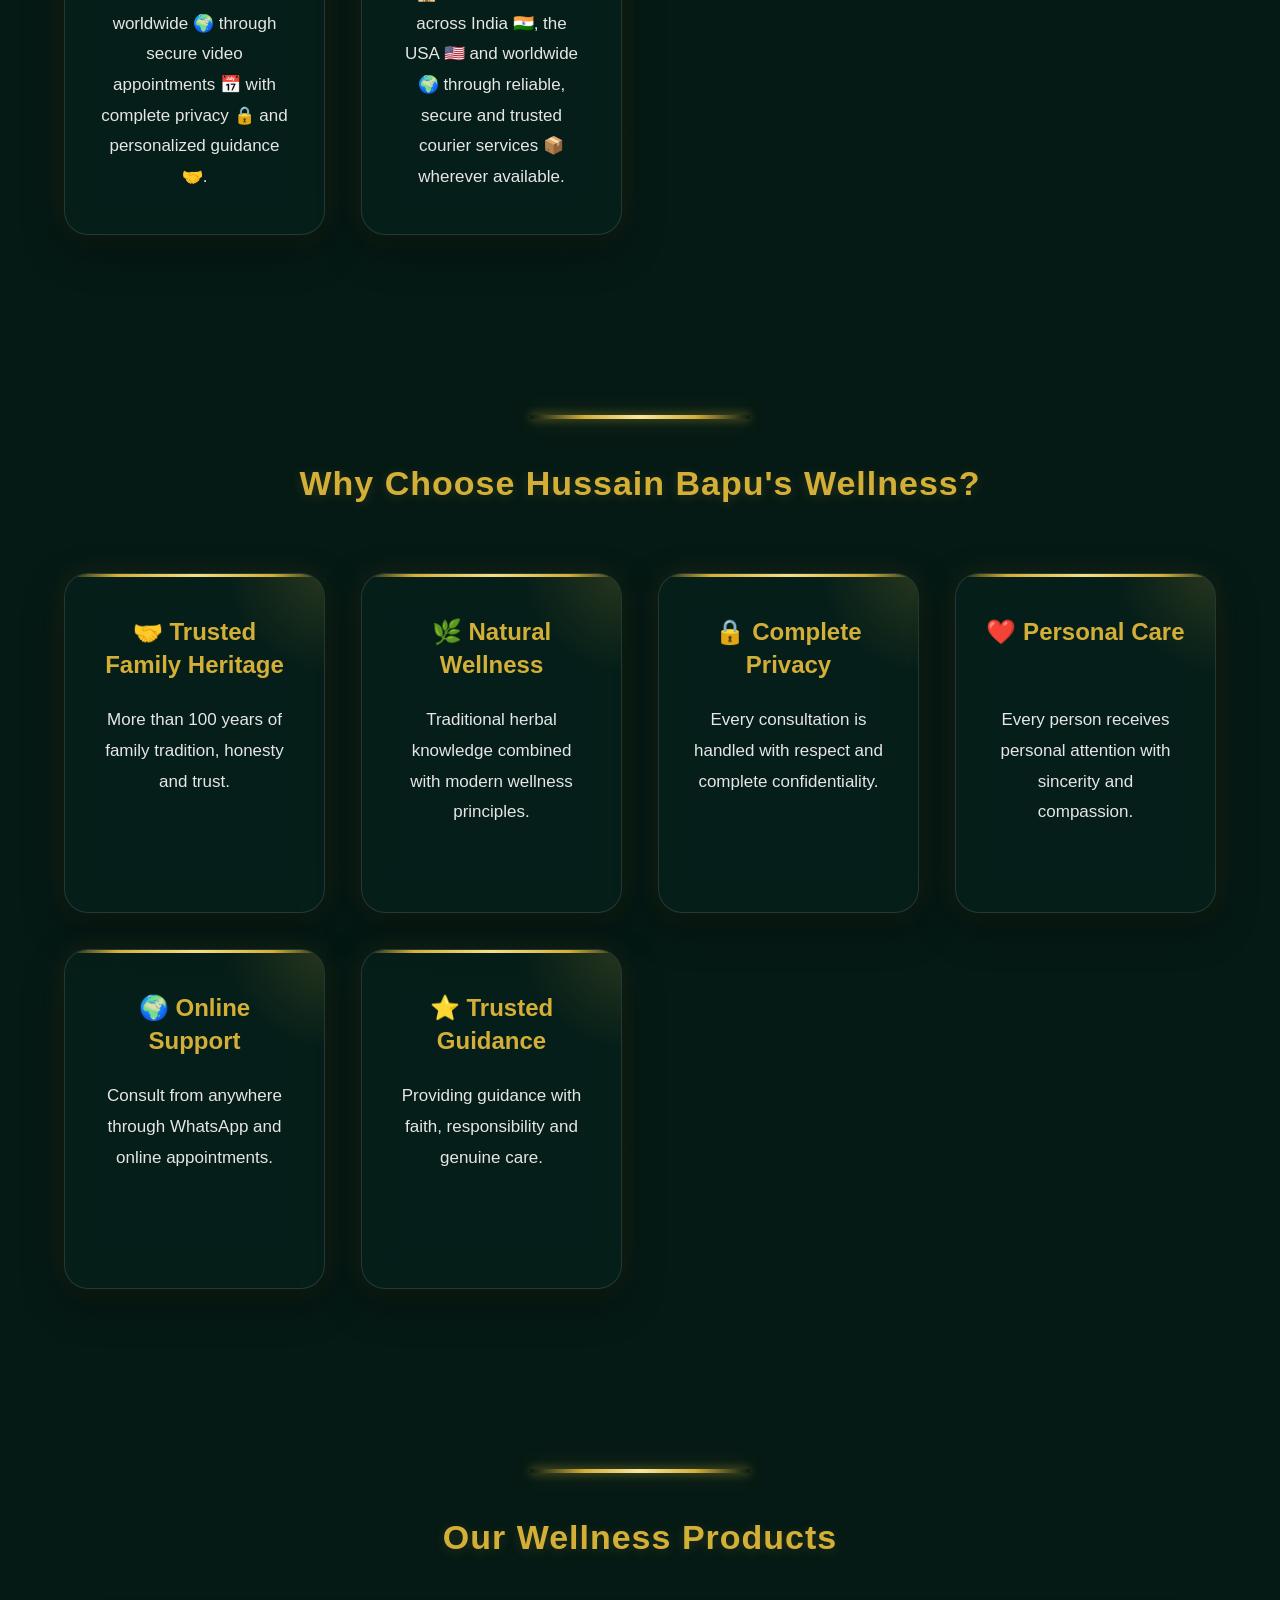
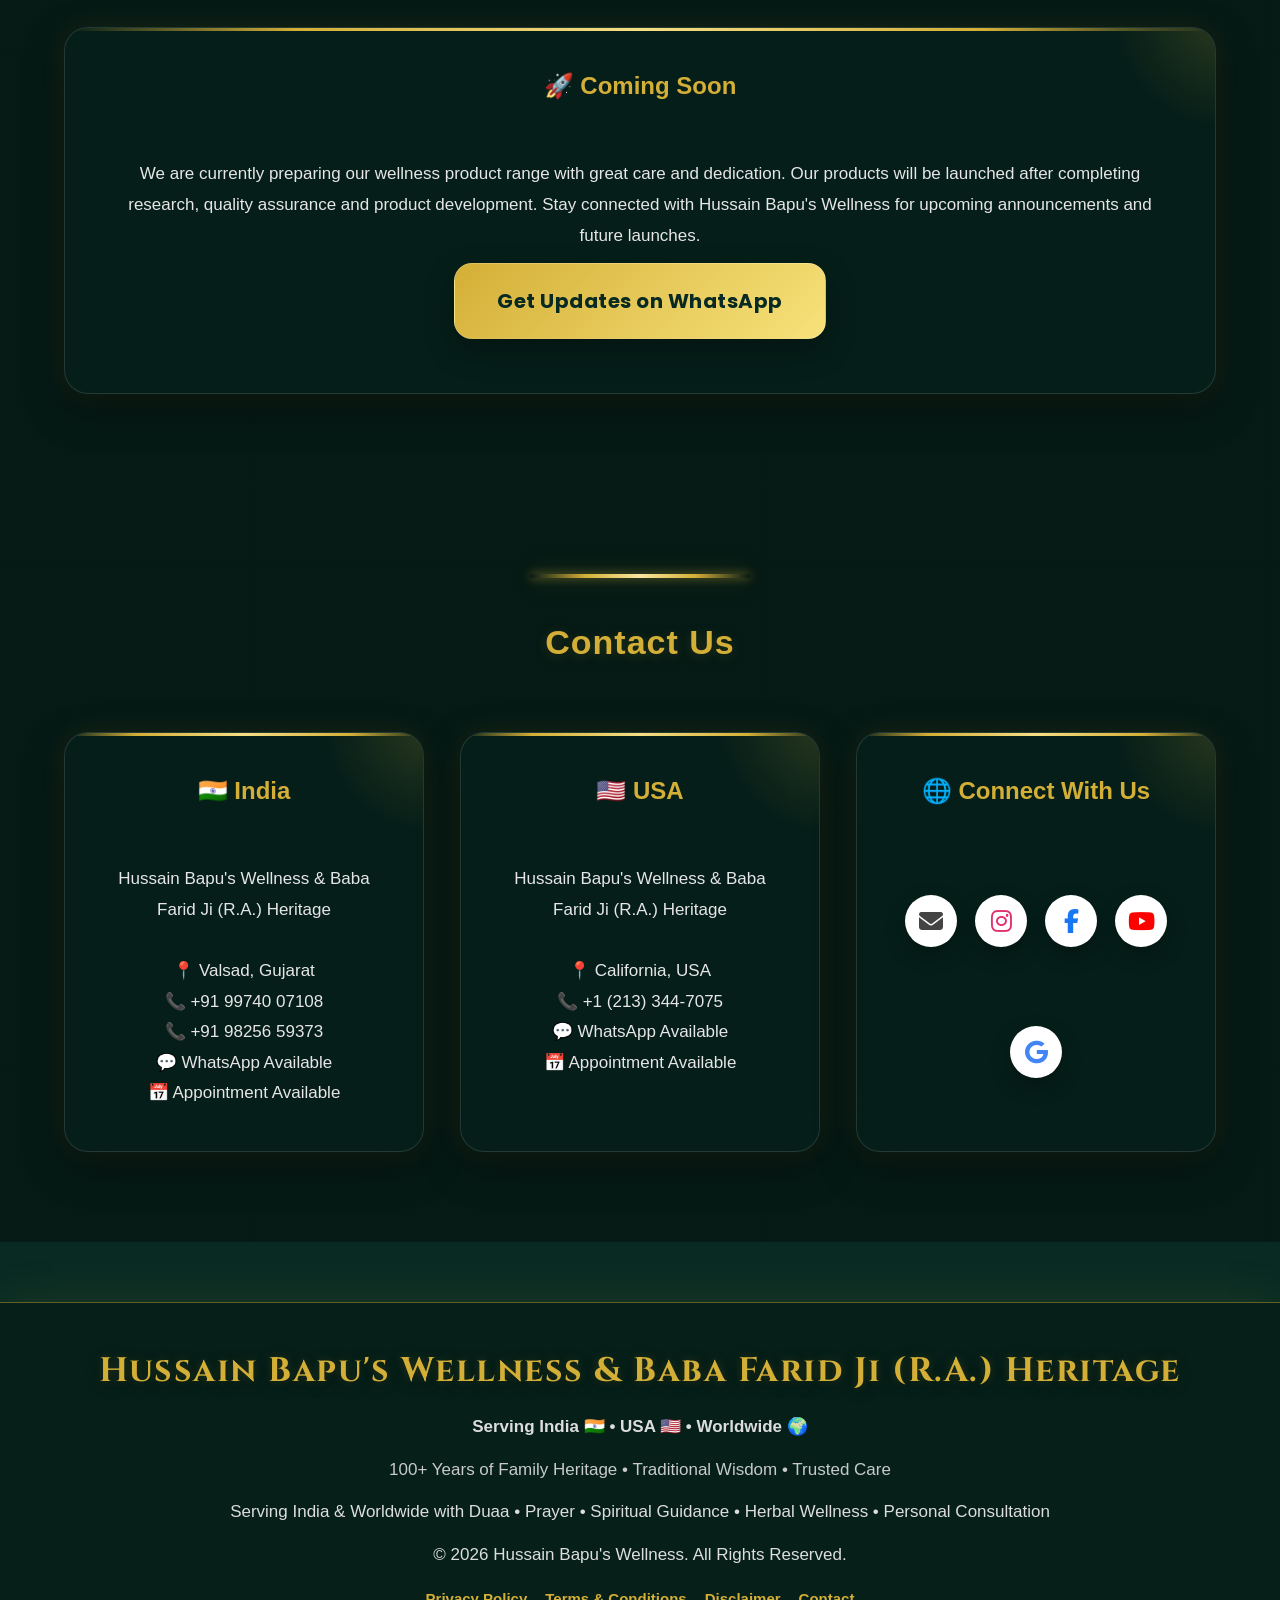
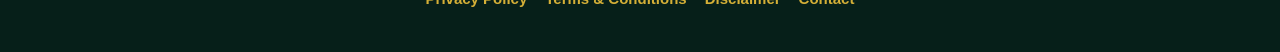
==== commit 77374b63: "Fix homepage quick navigation links and section mapping" ====
--- a/index.html
+++ b/index.html
@@ -131,27 +131,41 @@
 </header>
   <section id="quick-links" class="section">
 
-<h2 id="quick-navigation-title">Quick Navigation</h2>
-
-<div class="cards">
-
-<a href="#about" class="card" id="nav-about">About Us</a>
-
-<a href="#services" class="card" id="nav-services">Our Services</a>
-
-<a href="#why-choose" class="card" id="nav-why">Why Choose Us</a>
-
-<a href="#story" class="card" id="nav-story">Story & Heritage</a>
-
-<a href="#products" class="card" id="nav-products">Products</a>
-
-<a href="#consultation" class="card" id="nav-global">Worldwide Consultation</a>
-
-<a href="#presence" class="card" id="nav-presence">Serving India & USA</a>
-
-<a href="#contact" class="card" id="nav-contact">Contact Us</a>
-
-</div>
+  <div class="container">
+
+    <h2 id="quick-navigation-title">
+      Quick Navigation
+    </h2>
+
+    <div class="cards">
+
+      <a href="#about" class="card" id="nav-about">
+        About Us
+      </a>
+
+      <a href="#heritage" class="card" id="nav-heritage">
+        Our Heritage
+      </a>
+
+      <a href="#services" class="card" id="nav-services">
+        Our Services
+      </a>
+
+      <a href="#why" class="card" id="nav-why">
+        Why Choose Us
+      </a>
+
+      <a href="#products" class="card" id="nav-products">
+        Our Wellness Products
+      </a>
+
+      <a href="#contact" class="card" id="nav-contact">
+        Contact Us
+      </a>
+
+    </div>
+
+  </div>
 
   </section>
   <section id="about">
--- a/style.css
+++ b/style.css
@@ -88,7 +88,7 @@
 align-items:center;
 justify-content:center;
 
-padding:18px 34px;
+padding:22px 42px;
 
 margin:12px;
 
@@ -98,7 +98,7 @@
 
 font-family:'Poppins',sans-serif;
 
-font-size:17px;
+font-size:20px;
 
 font-weight:700;
 
@@ -1428,3 +1428,16 @@
 border-radius:18px;
 
 }
+.gold-btn{
+    background:#d4af37;
+    color:#000;
+    border:none;
+    padding:12px 22px;
+    border-radius:10px;
+    font-weight:bold;
+    cursor:pointer;
+}
+
+.gold-btn:hover{
+    background:#f2d56b;
+}
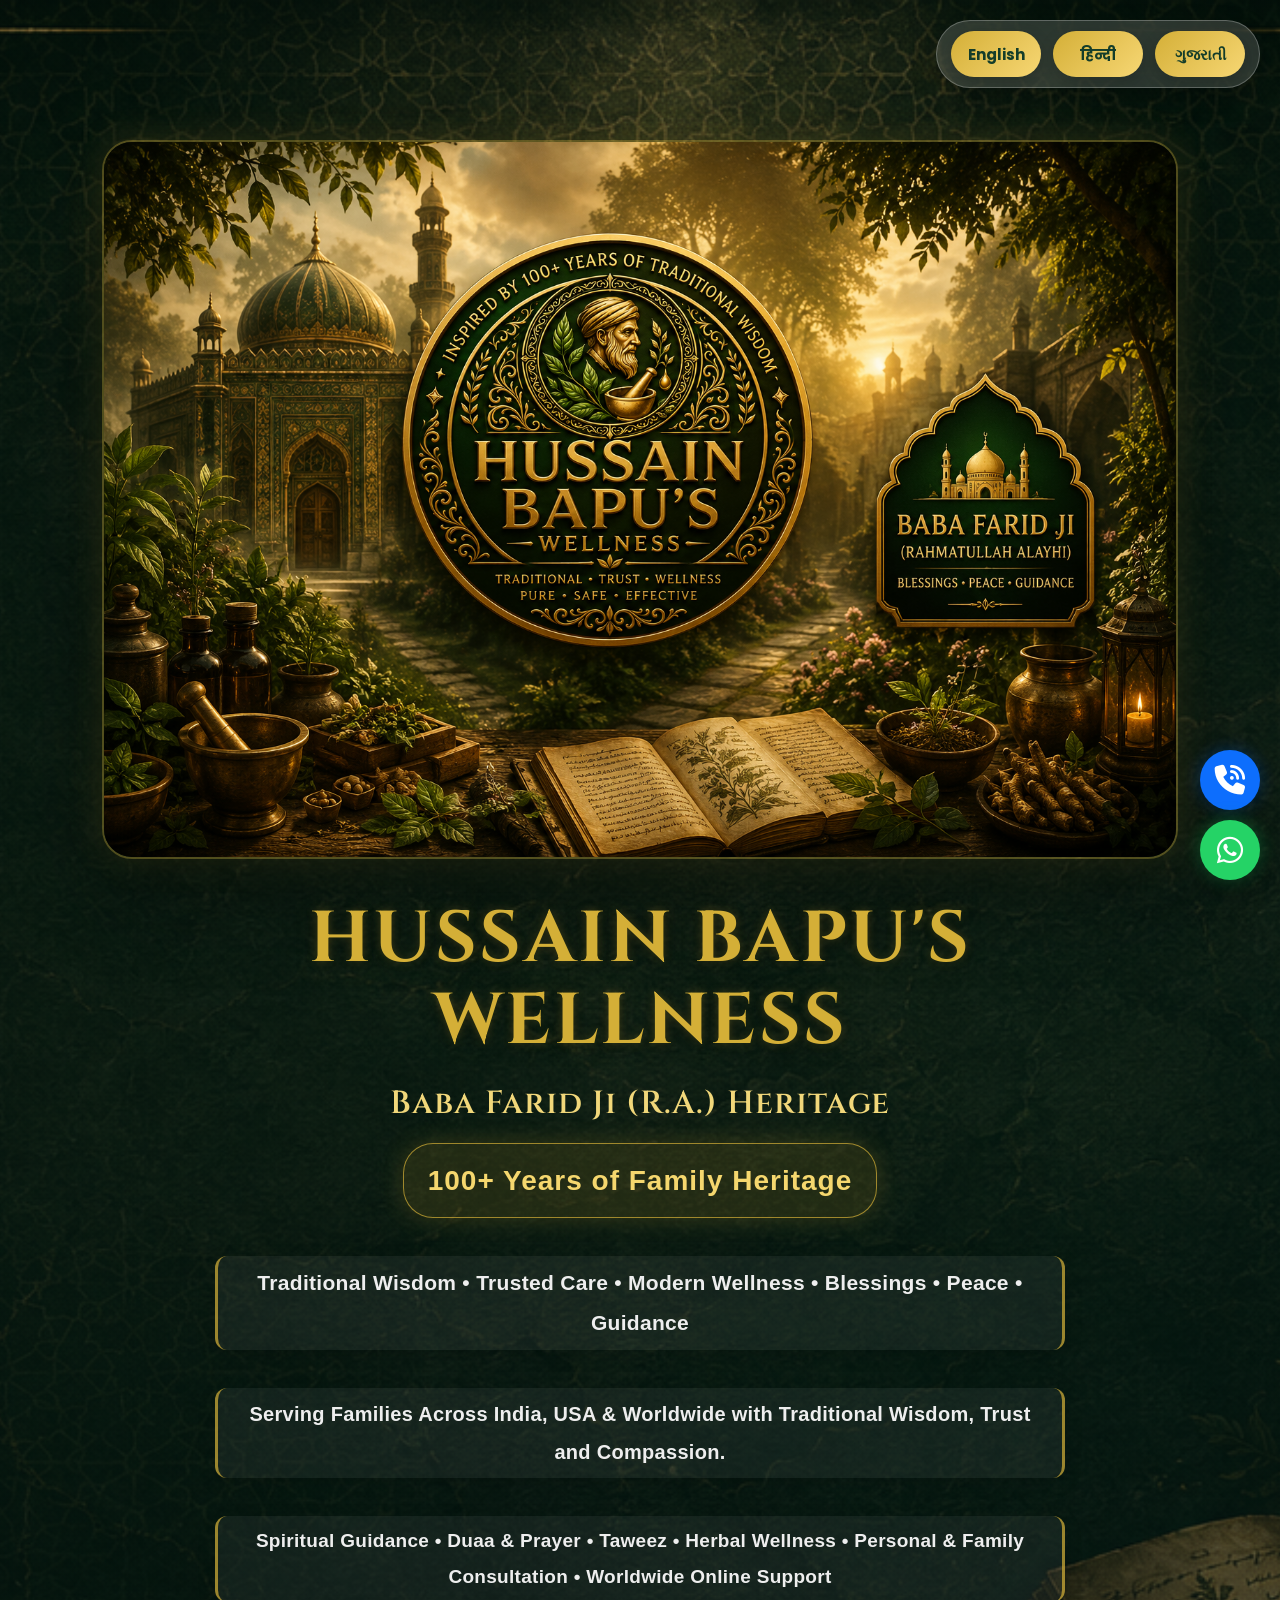
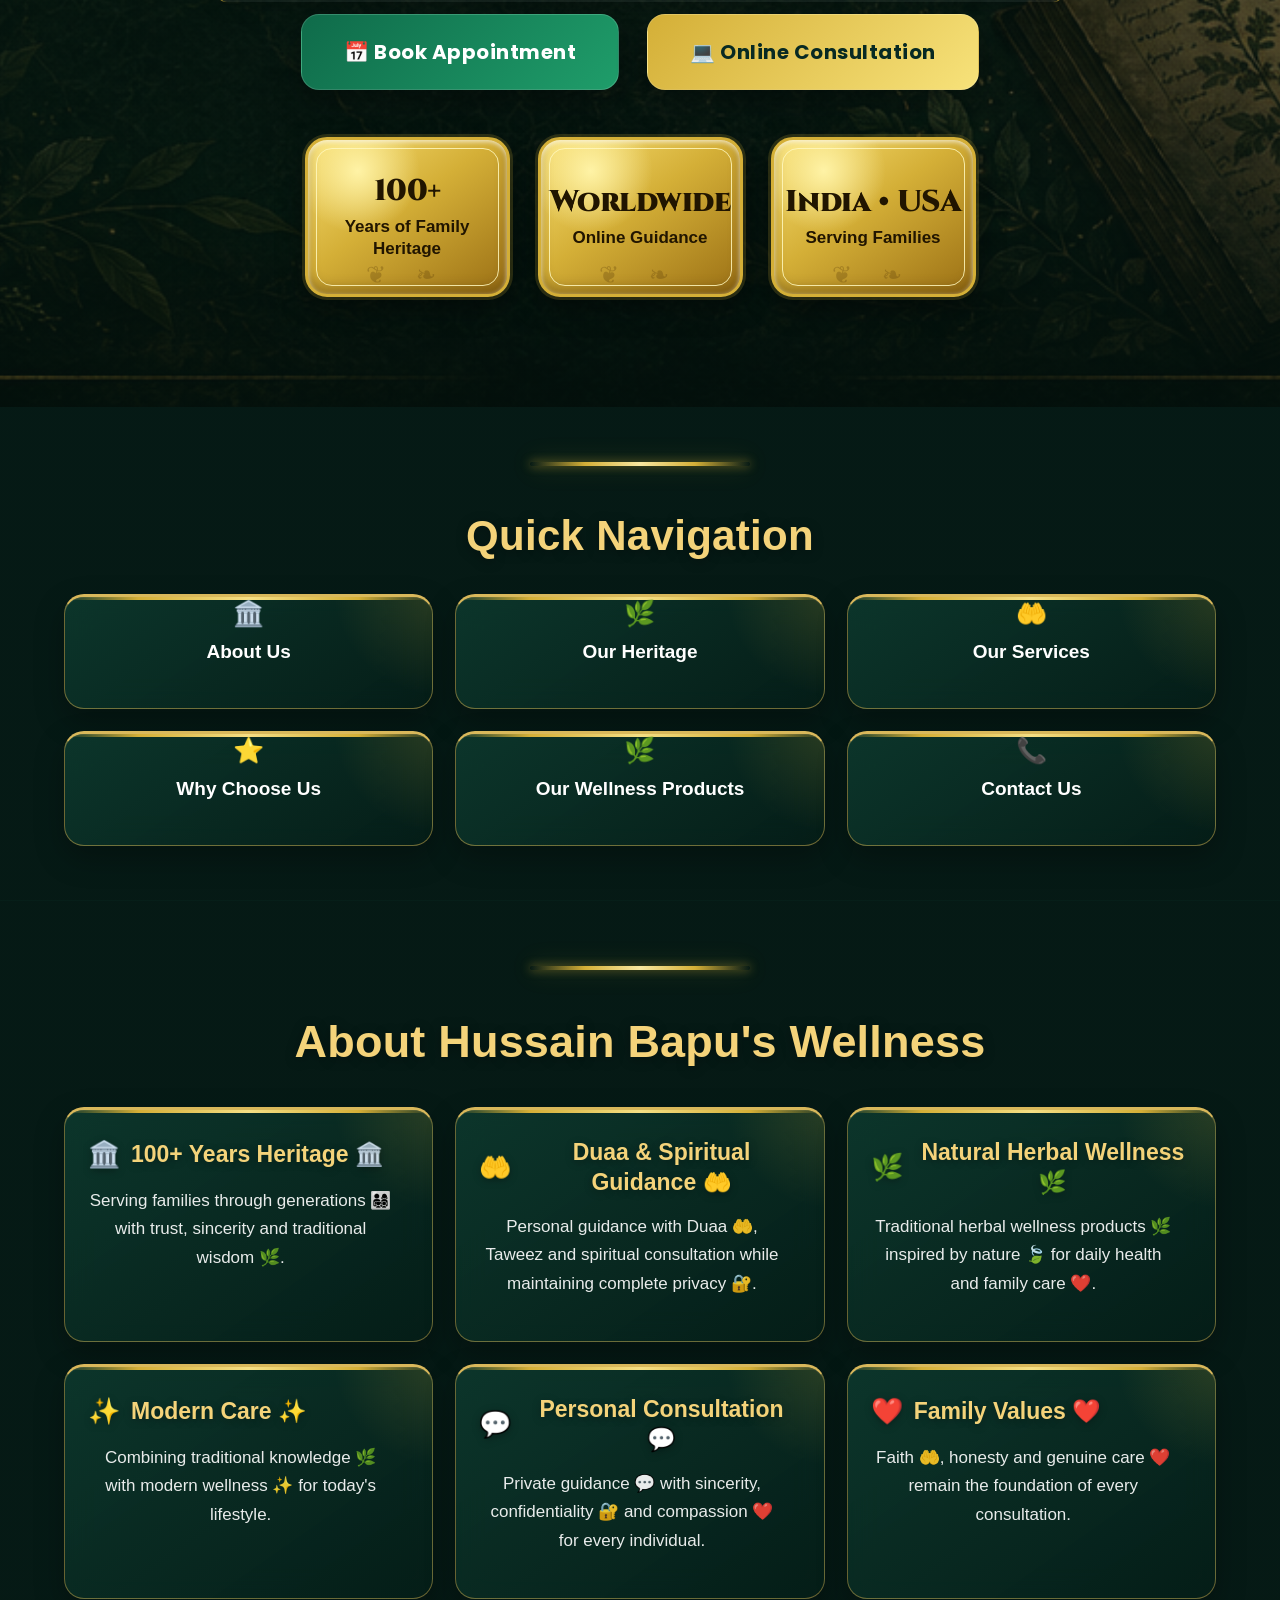
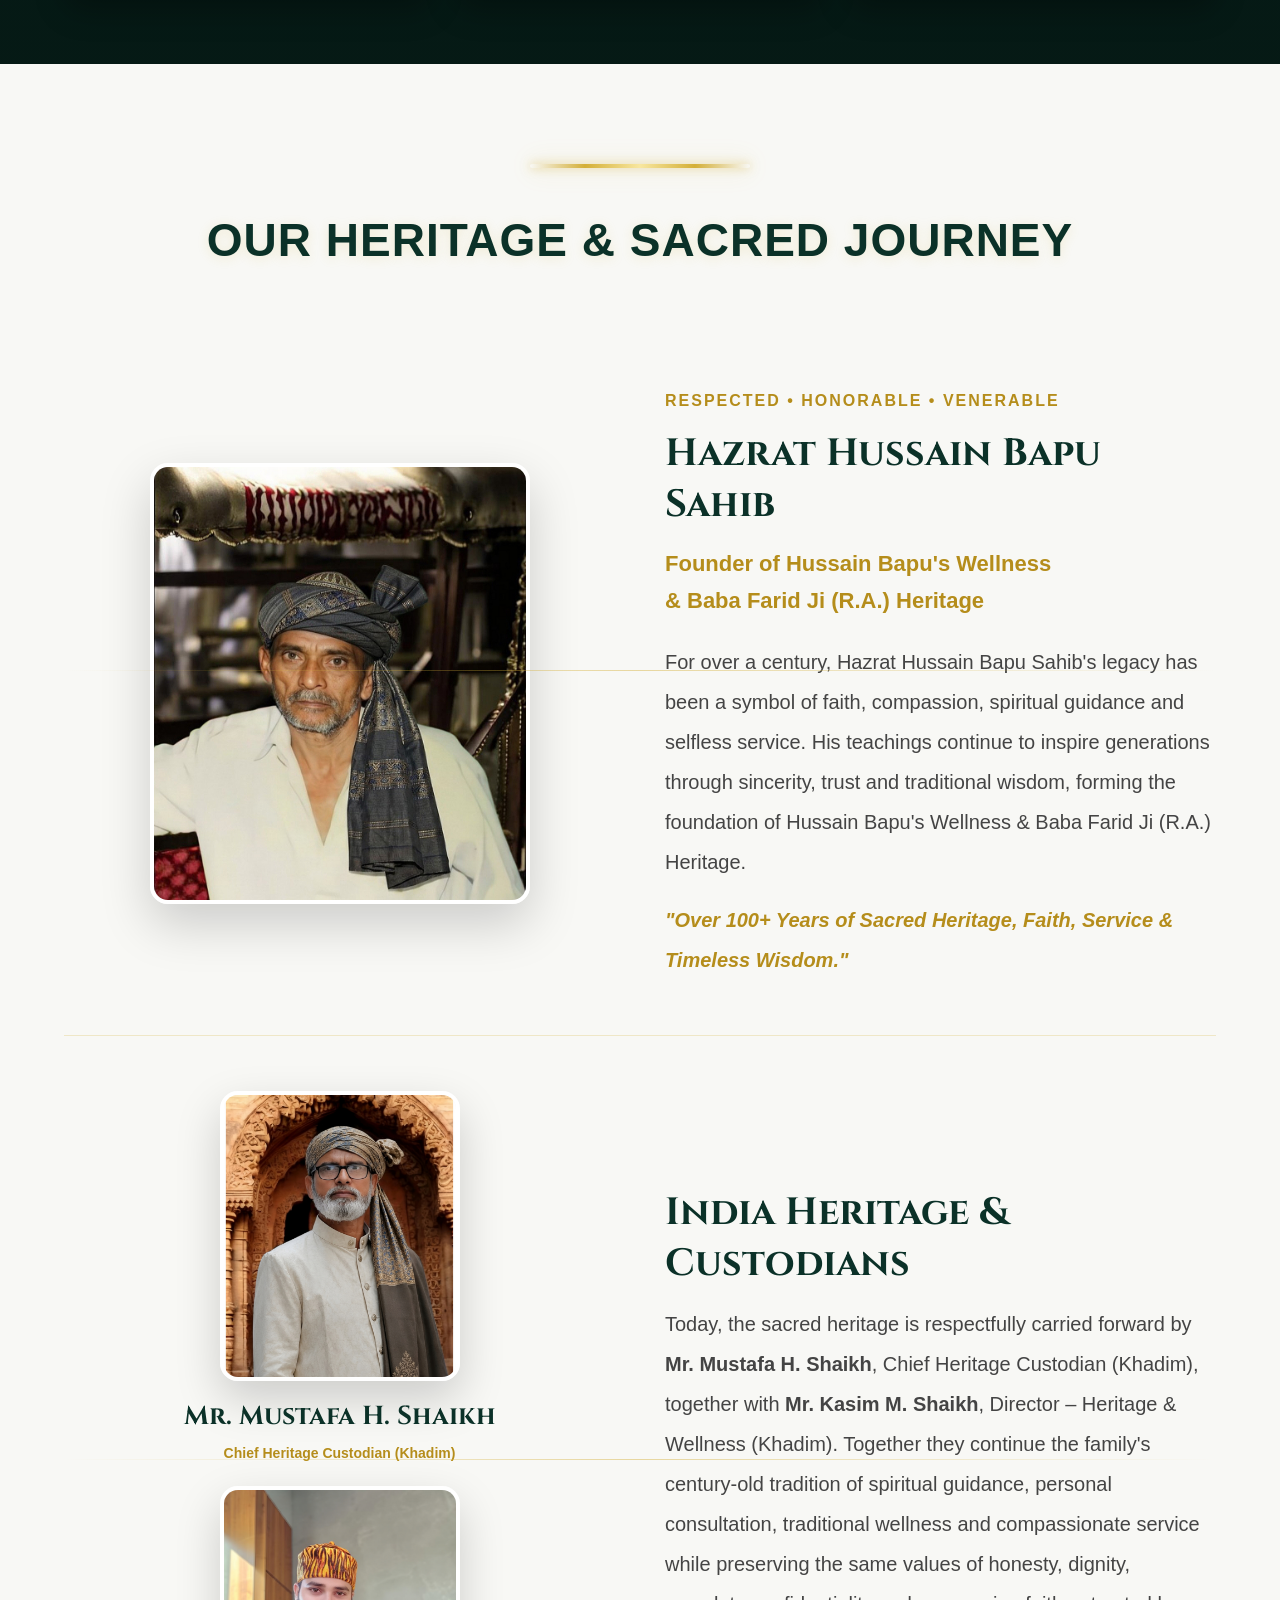
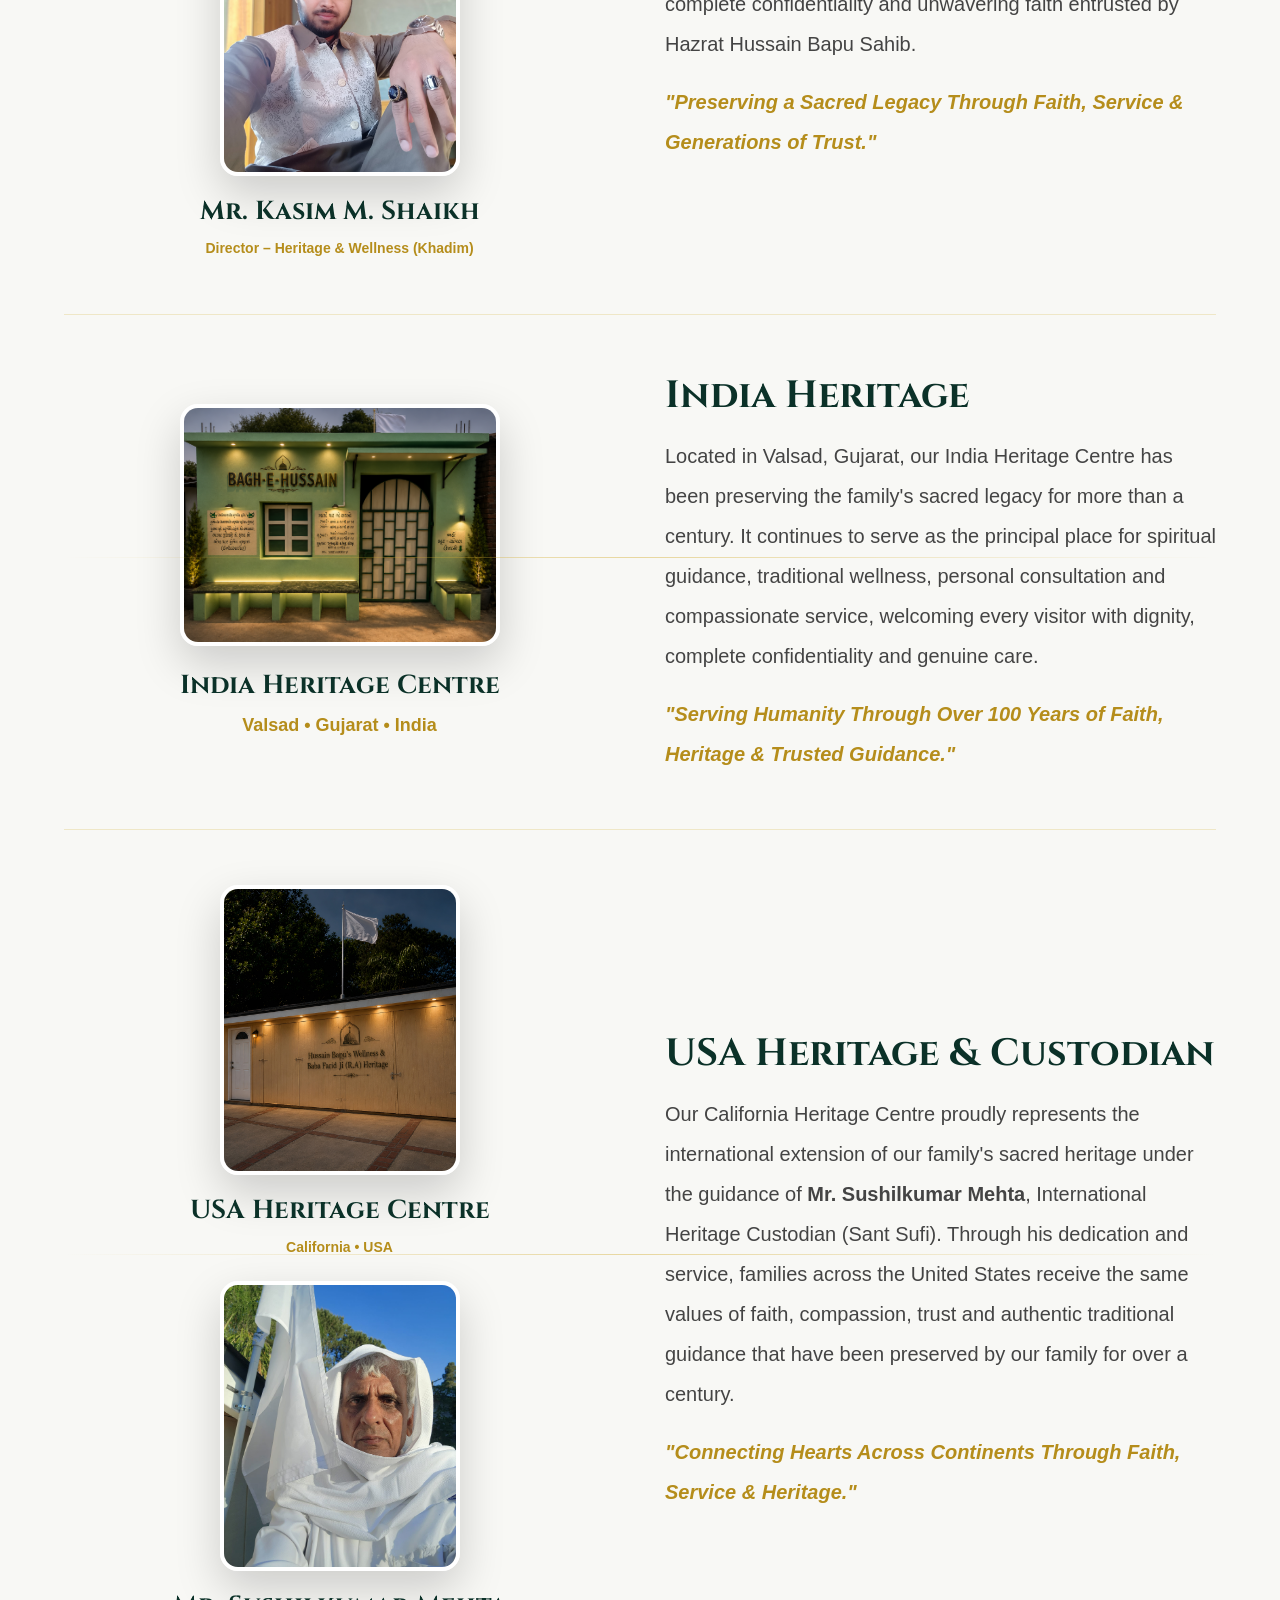
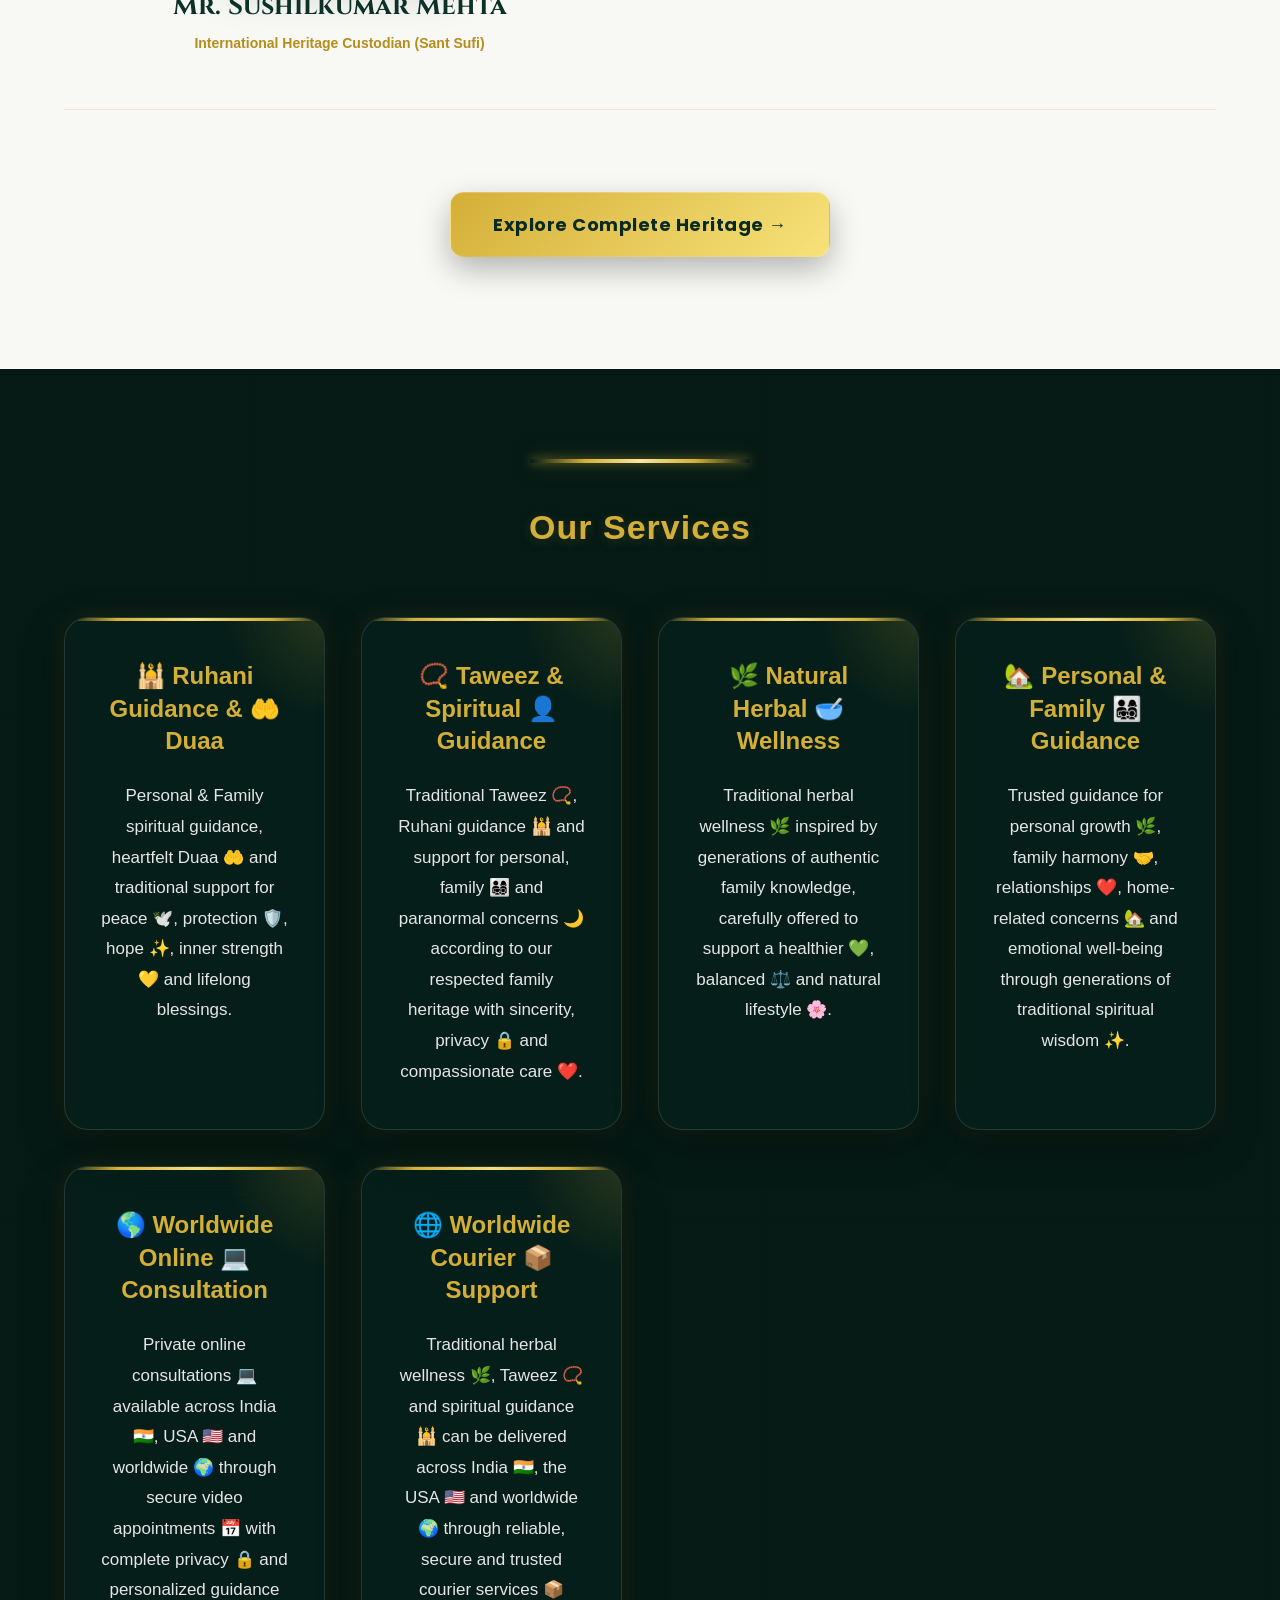
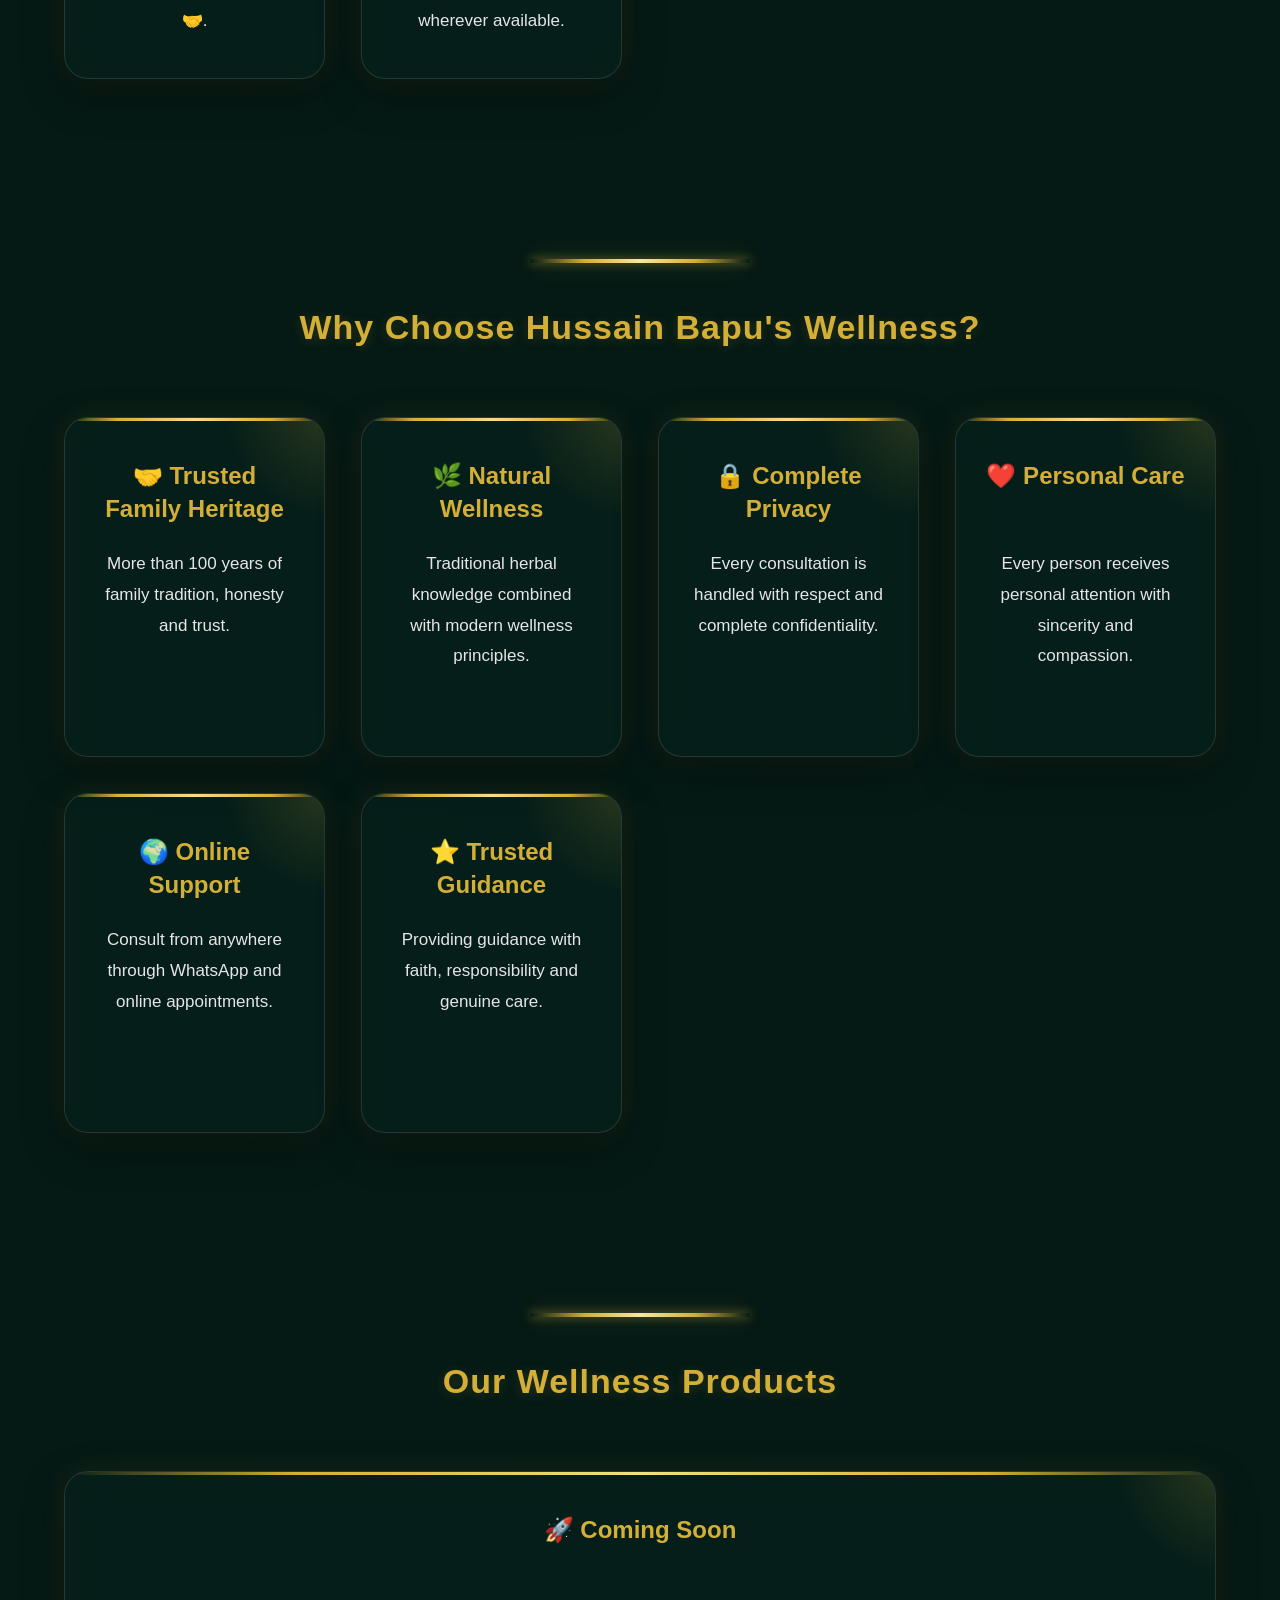
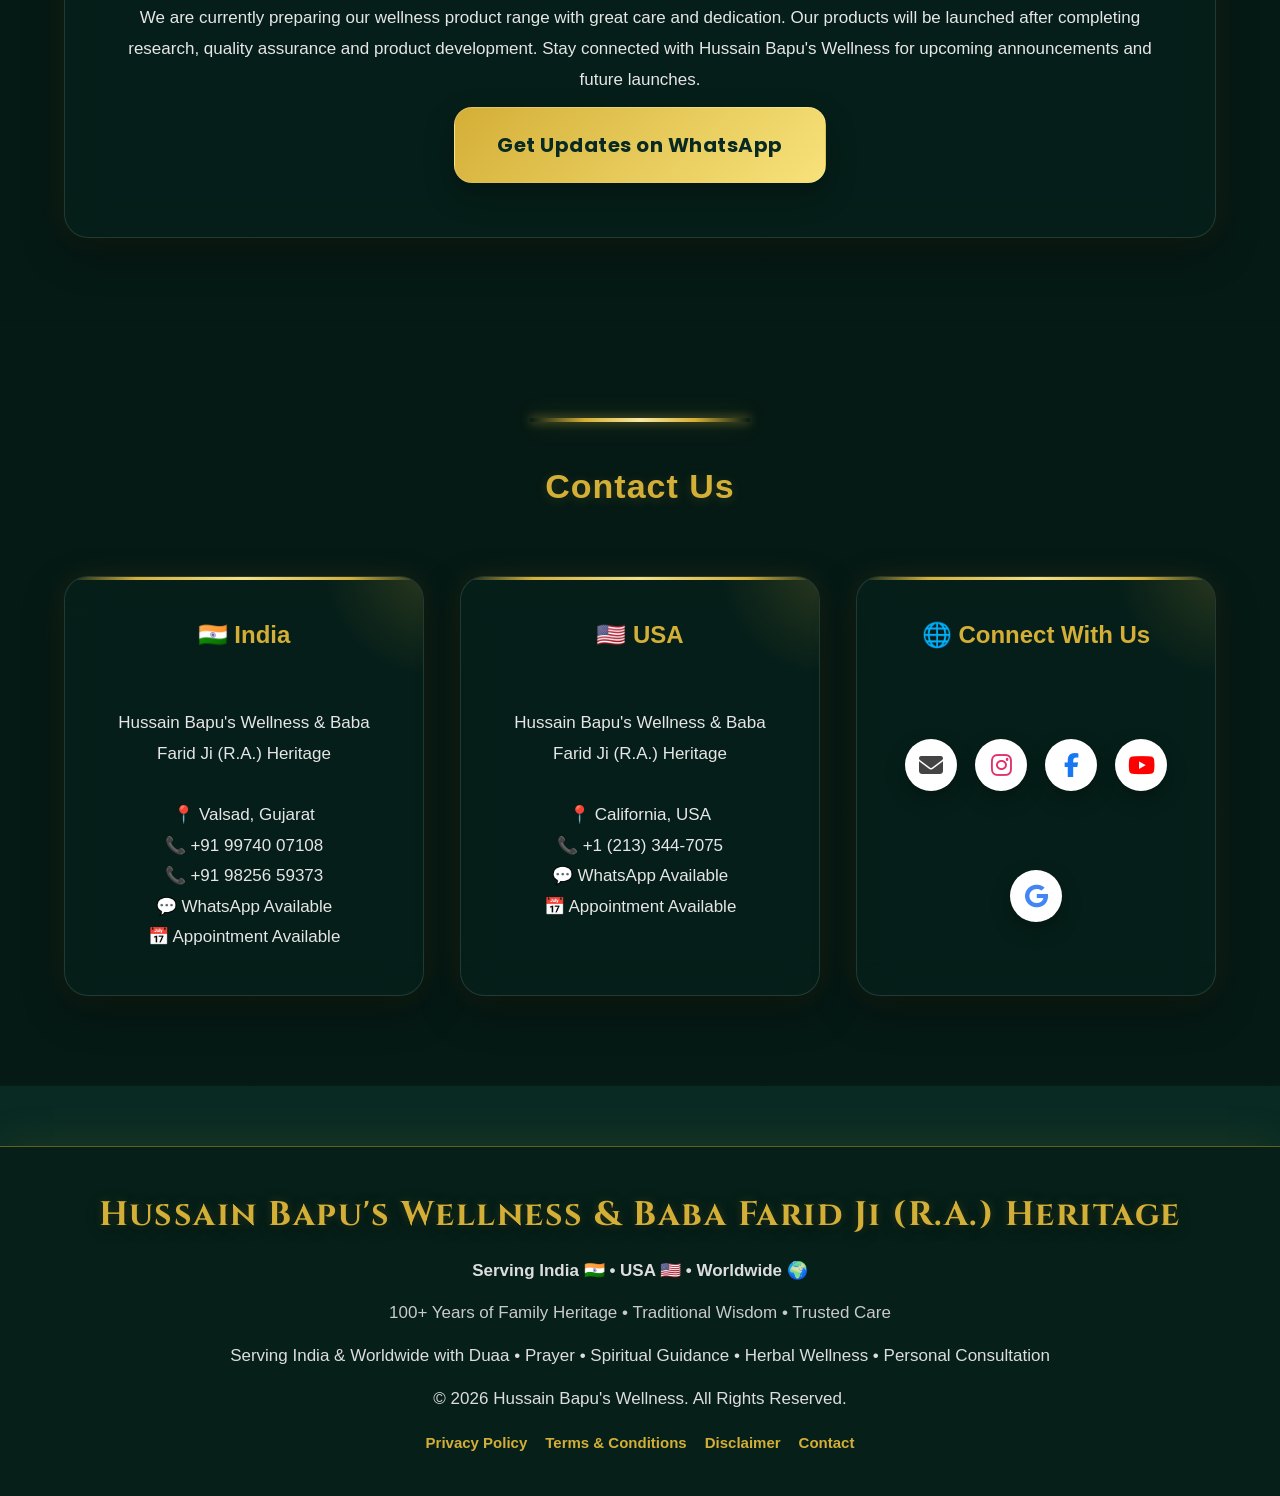
==== commit 82e9187f: "Update About section with relevant heritage and wellness emojis" ====
--- a/index.html
+++ b/index.html
@@ -169,60 +169,60 @@
 
   </section>
   <section id="about">
-
-<div class="container">
-
-<h2 class="section-title" id="about-title">About Hussain Bapu's Wellness</h2>
-<p id="about-text" style="display:none;"></p>
-<p id="about-text2" style="display:none;"></p>
-<div class="cards">
-
-<div class="card">
-<h3 id="about-card1-title">100+ Years Heritage</h3>
-<p id="about-card1-text">
-Serving families through generations with trust, sincerity and traditional wisdom.
-</p>
-</div>
-
-<div class="card">
-<h3 id="about-card2-title">Duaa & Spiritual Guidance</h3>
-<p id="about-card2-text">
-Personal guidance with Duaa, Taweez and spiritual consultation while maintaining complete privacy.
-</p>
-</div>
-
-<div class="card">
-<h3 id="about-card3-title">Natural Herbal Wellness</h3>
-<p id="about-card3-text">
-Traditional herbal wellness products inspired by nature for daily health and family care.
-</p>
-</div>
-
-<div class="card">
-<h3 id="about-card4-title">Modern Care</h3>
-<p id="about-card4-text">
-Combining traditional knowledge with modern wellness for today's lifestyle.
-</p>
-</div>
-  <div class="card">
-<h3 id="about-card5-title">Personal Consultation</h3>
-<p id="about-card5-text">
-Private guidance with sincerity, confidentiality and compassion for every individual.
-</p>
-</div>
-
-<div class="card">
-<h3 id="about-card6-title">Family Values</h3>
-<p id="about-card6-text">
-Faith, honesty and genuine care remain the foundation of every consultation.
-</p>
-</div>
-
-</div>
-
-</div>
-
-</section>
+    <div class="container">
+
+        <h2 class="section-title" id="about-title">About Hussain Bapu's Wellness</h2>
+
+        <p id="about-text" style="display:none;"></p>
+        <p id="about-text2" style="display:none;"></p>
+
+        <div class="cards">
+
+            <div class="card">
+                <h3 id="about-card1-title">100+ Years Heritage 🏛️</h3>
+                <p id="about-card1-text">
+                    Serving families through generations 👨‍👩‍👧‍👦 with trust, sincerity and traditional wisdom 🌿.
+                </p>
+            </div>
+
+            <div class="card">
+                <h3 id="about-card2-title">Duaa & Spiritual Guidance 🤲</h3>
+                <p id="about-card2-text">
+                    Personal guidance with Duaa 🤲, Taweez and spiritual consultation while maintaining complete privacy 🔐.
+                </p>
+            </div>
+
+            <div class="card">
+                <h3 id="about-card3-title">Natural Herbal Wellness 🌿</h3>
+                <p id="about-card3-text">
+                    Traditional herbal wellness products 🌿 inspired by nature 🍃 for daily health and family care ❤️.
+                </p>
+            </div>
+
+            <div class="card">
+                <h3 id="about-card4-title">Modern Care ✨</h3>
+                <p id="about-card4-text">
+                    Combining traditional knowledge 🌿 with modern wellness ✨ for today's lifestyle.
+                </p>
+            </div>
+
+            <div class="card">
+                <h3 id="about-card5-title">Personal Consultation 💬</h3>
+                <p id="about-card5-text">
+                    Private guidance 💬 with sincerity, confidentiality 🔐 and compassion ❤️ for every individual.
+                </p>
+            </div>
+
+            <div class="card">
+                <h3 id="about-card6-title">Family Values ❤️</h3>
+                <p id="about-card6-text">
+                    Faith 🤲, honesty and genuine care ❤️ remain the foundation of every consultation.
+                </p>
+            </div>
+
+        </div>
+    </div>
+  </section>
   <!-- ABOUT SECTION -->
 
 <section id="heritage">
--- a/style.css
+++ b/style.css
@@ -738,88 +738,7 @@
 color:#eee;
 line-height:1.6;
 }
-/* ===== QUICK NAVIGATION ===== */
-
-#quick-links{
-    padding:70px 20px;
-    text-align:center;
-}
-
-#quick-links h2{
-    color:#d4af37;
-    font-size:38px;
-    margin-bottom:35px;
-    font-family:'Cinzel',serif;
-}
-
-#quick-links .cards{
-    display:flex;
-    justify-content:center;
-    flex-wrap:wrap;
-    gap:18px;
-}
-
-#quick-links .card{
-
-display:flex;
-align-items:center;
-justify-content:center;
-
-width:190px;
-min-height:72px;
-
-padding:18px 22px;
-
-text-decoration:none;
-
-font-family:'Poppins',sans-serif;
-font-size:16px;
-font-weight:600;
-
-color:#ffffff;
-
-border-radius:18px;
-
-background:
-linear-gradient(
-145deg,
-rgba(255,255,255,.10),
-rgba(255,255,255,.03));
-
-backdrop-filter:blur(12px);
--webkit-backdrop-filter:blur(12px);
-
-border:1px solid rgba(212,175,55,.25);
-
-box-shadow:
-0 12px 28px rgba(0,0,0,.28),
-inset 0 1px 0 rgba(255,255,255,.08);
-
-transition:all .35s ease;
-
-}
-
-#quick-links .card:hover{
-
-transform:translateY(-6px) scale(1.03);
-
-background:
-
-linear-gradient(
-135deg,
-#d4af37,
-#f7e27a);
-
-color:#08231d;
-
-border-color:#f7e27a;
-
-box-shadow:
-
-0 18px 45px rgba(212,175,55,.35),
-0 0 25px rgba(212,175,55,.25);
-
-}
+
 section{
     position:relative;
     overflow:visible;
@@ -1441,3 +1360,577 @@
 .gold-btn:hover{
     background:#f2d56b;
 }
+
+/* ===== HERO TEXT PREMIUM UPGRADE — STEP 1 ===== */
+
+.hero .tagline {
+    font-size: 32px;
+    margin-top: 8px;
+}
+
+.hero .highlight {
+    display: inline-block;
+    padding: 10px 24px;
+    border: 1px solid rgba(212, 175, 55, 0.7);
+    border-radius: 30px;
+    background: rgba(212, 175, 55, 0.12);
+    color: #f5d76e;
+    font-size: 28px;
+    font-weight: 800;
+    letter-spacing: 1px;
+    box-shadow: 0 0 25px rgba(212, 175, 55, 0.22);
+}
+
+.hero .sub {
+    font-size: 20px;
+    line-height: 1.9;
+}
+
+#hero-line1,
+#hero-line2,
+#hero-line3 {
+    display: inline-block;
+    max-width: 900px;
+}
+
+@media (max-width: 768px) {
+
+    .hero .tagline {
+        font-size: 25px;
+    }
+
+    .hero .highlight {
+        font-size: 21px;
+        padding: 8px 16px;
+    }
+
+    .hero .sub {
+        font-size: 17px;
+        line-height: 1.8;
+    }
+}
+
+/* ===== STEP 2 + STEP 3 — FINAL HERO DETAILS & GOLD STATS ===== */
+
+/* --- Three Supporting Lines --- */
+
+#hero-line1,
+#hero-line2,
+#hero-line3 {
+    display: inline-block;
+    font-weight: 600;
+    letter-spacing: 0.3px;
+    padding: 7px 14px;
+    border-radius: 12px;
+    background: rgba(255, 255, 255, 0.055);
+    border-left: 3px solid rgba(212, 175, 55, 0.7);
+    border-right: 3px solid rgba(212, 175, 55, 0.7);
+    box-shadow: 0 5px 18px rgba(0, 0, 0, 0.15);
+    max-width: 900px;
+}
+
+#hero-line1 { font-size: 21px; }
+#hero-line2 { font-size: 20px; }
+#hero-line3 { font-size: 19px; }
+
+
+/* --- Big Premium Golden Stats --- */
+
+.hero-stats {
+    margin-top: 35px;
+    display: flex;
+    justify-content: center;
+    align-items: center;
+    gap: 28px;
+    flex-wrap: wrap;
+}
+
+.hero-stats .stat {
+    position: relative;
+    width: 205px;
+    height: 160px;
+    min-height: 160px;
+    padding: 20px 14px;
+    border-radius: 22px;
+    border: 3px solid #d4af37;
+
+    background:
+        radial-gradient(circle at 25% 20%, #fff3a6 0%, transparent 32%),
+        linear-gradient(145deg, #f8df72 0%, #d4af37 45%, #9b7015 100%);
+
+    box-shadow:
+        inset 0 2px 5px rgba(255,255,255,0.7),
+        inset 0 -7px 12px rgba(70,45,0,0.35),
+        0 0 0 3px rgba(212,175,55,0.18),
+        0 10px 28px rgba(0,0,0,0.42);
+
+    display: flex;
+    flex-direction: column;
+    align-items: center;
+    justify-content: center;
+    overflow: hidden;
+}
+
+.hero-stats .stat::before {
+    content: "";
+    position: absolute;
+    inset: 8px;
+    border: 1px solid rgba(255,248,190,0.85);
+    border-radius: 16px;
+    pointer-events: none;
+}
+
+.hero-stats .stat::after {
+    content: "❦  ❧";
+    position: absolute;
+    bottom: 5px;
+    color: rgba(70,45,0,0.25);
+    font-size: 24px;
+    letter-spacing: 12px;
+}
+
+.hero-stats .stat h3 {
+    position: relative;
+    z-index: 2;
+    margin: 0 0 8px;
+    color: #211500;
+    font-size: 30px;
+    font-weight: 900;
+    line-height: 1.1;
+    white-space: nowrap;
+    letter-spacing: -0.5px;
+}
+
+.hero-stats .stat p {
+    position: relative;
+    z-index: 2;
+    margin: 0;
+    color: #211500;
+    font-size: 17px;
+    font-weight: 900;
+    line-height: 1.3;
+    text-align: center;
+    max-width: 165px;
+}
+
+
+/* --- Mobile --- */
+
+@media (max-width: 768px) {
+
+    #stat2-title {
+        font-size: 0 !important;
+        white-space: normal !important;
+        overflow: visible !important;
+        width: 100% !important;
+        max-width: 100% !important;
+        text-align: center;
+        line-height: 1.15;
+    }
+
+    #stat2-title::before {
+        content: "World";
+        display: block;
+        font-size: 20px;
+        line-height: 1.15;
+    }
+
+    #stat2-title::after {
+        content: "Wide";
+        display: block;
+        font-size: 20px;
+        line-height: 1.15;
+    }
+}
+/* =========================================================
+   FINAL — QUICK NAVIGATION + ABOUT HUSSAIN BAPU'S WELLNESS
+   PREMIUM GLASS • GOLD • HERITAGE CARD DESIGN
+========================================================= */
+
+/* =========================
+   QUICK NAVIGATION
+========================= */
+
+#quick-links{
+    padding-top:55px;
+    padding-bottom:55px;
+}
+
+#quick-links h2{
+    font-size:42px;
+    line-height:1.2;
+    text-align:center;
+    color:#f4d37a;
+    margin-bottom:32px;
+    letter-spacing:.3px;
+    text-shadow:0 2px 12px rgba(0,0,0,.35);
+}
+
+#quick-links .cards{
+    display:grid;
+    grid-template-columns:repeat(3,1fr);
+    gap:22px;
+}
+
+#quick-links .card{
+    position:relative;
+    min-height:115px;
+    height:auto;
+
+    display:flex;
+    align-items:center;
+    justify-content:center;
+    text-align:center;
+
+    padding:25px 18px;
+    border-radius:20px;
+
+    background:
+        linear-gradient(
+            145deg,
+            rgba(15,65,52,.72),
+            rgba(5,30,24,.82)
+        );
+
+    border:1px solid rgba(224,184,82,.48);
+    border-top:3px solid #d9b85b;
+
+    box-shadow:
+        0 12px 30px rgba(0,0,0,.28),
+        inset 0 1px 0 rgba(255,255,255,.07);
+
+    backdrop-filter:blur(16px);
+    -webkit-backdrop-filter:blur(16px);
+
+    color:#fff;
+    font-size:19px;
+    font-weight:700;
+    line-height:1.35;
+
+    text-decoration:none;
+
+    transition:
+        transform .25s ease,
+        box-shadow .25s ease,
+        border-color .25s ease,
+        background .25s ease;
+}
+
+#quick-links .card::before{
+    display:block;
+    margin-right:10px;
+    font-size:25px;
+    flex-shrink:0;
+}
+
+#nav-about::before{content:"🏛️";}
+#nav-heritage::before{content:"🌿";}
+#nav-services::before{content:"🤲";}
+#nav-why::before{content:"⭐";}
+#nav-products::before{content:"🌿";}
+#nav-contact::before{content:"📞";}
+
+#quick-links .card:hover{
+    transform:translateY(-6px);
+    border-color:#e8c86a;
+
+    box-shadow:
+        0 18px 38px rgba(0,0,0,.38),
+        0 0 18px rgba(220,184,90,.12);
+
+    background:
+        linear-gradient(
+            145deg,
+            rgba(22,82,65,.82),
+            rgba(6,34,27,.92)
+        );
+}
+
+
+/* =========================
+   ABOUT HUSSAIN BAPU'S WELLNESS
+========================= */
+
+#about{
+    padding-top:65px;
+    padding-bottom:65px;
+}
+
+#about .section-title{
+    font-size:45px;
+    line-height:1.2;
+    text-align:center;
+    color:#f4d37a;
+    margin-bottom:38px;
+    letter-spacing:.2px;
+    text-shadow:0 2px 12px rgba(0,0,0,.35);
+}
+
+#about .cards{
+    display:grid;
+    grid-template-columns:repeat(3,1fr);
+    gap:22px;
+}
+
+#about .card{
+    position:relative;
+
+    min-height:235px;
+    height:auto;
+
+    padding:28px 23px 25px;
+
+    display:flex;
+    flex-direction:column;
+    justify-content:flex-start;
+
+    border-radius:20px;
+
+    background:
+        linear-gradient(
+            145deg,
+            rgba(15,65,52,.72),
+            rgba(5,30,24,.84)
+        );
+
+    border:1px solid rgba(224,184,82,.45);
+    border-top:3px solid #d9b85b;
+
+    box-shadow:
+        0 12px 30px rgba(0,0,0,.28),
+        inset 0 1px 0 rgba(255,255,255,.07);
+
+    backdrop-filter:blur(16px);
+    -webkit-backdrop-filter:blur(16px);
+
+    transition:
+        transform .25s ease,
+        box-shadow .25s ease,
+        border-color .25s ease;
+}
+
+#about .card:hover{
+    transform:translateY(-6px);
+    border-color:#e8c86a;
+
+    box-shadow:
+        0 18px 38px rgba(0,0,0,.38),
+        0 0 18px rgba(220,184,90,.12);
+}
+
+#about .card h3{
+    display:flex;
+    align-items:center;
+
+    min-height:auto;
+    margin:0 0 15px;
+
+    color:#f4d37a;
+    font-size:23px;
+    line-height:1.3;
+    font-weight:800;
+
+    text-shadow:0 2px 8px rgba(0,0,0,.3);
+}
+
+#about .card h3::before{
+    margin-right:11px;
+    font-size:26px;
+    flex-shrink:0;
+}
+
+#about-card1-title::before{content:"🏛️";}
+#about-card2-title::before{content:"🤲";}
+#about-card3-title::before{content:"🌿";}
+#about-card4-title::before{content:"✨";}
+#about-card5-title::before{content:"💬";}
+#about-card6-title::before{content:"❤️";}
+
+#about .card p{
+    margin:0;
+
+    color:rgba(255,255,255,.91);
+
+    font-size:17px;
+    line-height:1.7;
+    font-weight:400;
+}
+
+
+/* =========================
+   TABLET
+========================= */
+
+@media (max-width:900px){
+
+    #quick-links h2{
+        font-size:36px;
+    }
+
+    #quick-links .cards{
+        grid-template-columns:repeat(2,1fr);
+        gap:18px;
+    }
+
+    #quick-links .card{
+        min-height:105px;
+        font-size:18px;
+        padding:22px 15px;
+    }
+
+    #about .section-title{
+        font-size:38px;
+    }
+
+    #about .cards{
+        grid-template-columns:repeat(2,1fr);
+        gap:18px;
+    }
+
+    #about .card{
+        min-height:220px;
+        padding:24px 19px;
+    }
+
+    #about .card h3{
+        font-size:21px;
+    }
+
+    #about .card p{
+        font-size:16px;
+        line-height:1.65;
+    }
+}
+
+
+/* =========================
+   MOBILE
+========================= */
+
+@media (max-width:600px){
+
+    #quick-links{
+        padding-top:42px;
+        padding-bottom:42px;
+    }
+
+    #quick-links h2{
+        font-size:31px;
+        margin-bottom:25px;
+    }
+
+    #quick-links .cards{
+        grid-template-columns:repeat(2,1fr);
+        gap:13px;
+    }
+
+    #quick-links .card{
+        min-height:96px;
+
+        padding:17px 9px;
+
+        border-radius:16px;
+        border-top-width:2px;
+
+        font-size:15.5px;
+        line-height:1.3;
+    }
+
+    #quick-links .card::before{
+        margin-right:6px;
+        font-size:20px;
+    }
+
+
+    #about{
+        padding-top:48px;
+        padding-bottom:48px;
+    }
+
+    #about .section-title{
+        font-size:31px;
+        margin-bottom:27px;
+        line-height:1.25;
+    }
+
+    #about .cards{
+        grid-template-columns:repeat(2,1fr);
+        gap:13px;
+    }
+
+    #about .card{
+        min-height:205px;
+
+        padding:19px 13px 18px;
+
+        border-radius:16px;
+        border-top-width:2px;
+    }
+
+    #about .card h3{
+        font-size:17px;
+        line-height:1.3;
+        margin-bottom:11px;
+    }
+
+    #about .card h3::before{
+        margin-right:6px;
+        font-size:20px;
+    }
+
+    #about .card p{
+        font-size:14.5px;
+        line-height:1.6;
+    }
+}
+
+
+/* =========================
+   VERY SMALL PHONES
+========================= */
+
+@media (max-width:380px){
+
+    #quick-links h2{
+        font-size:28px;
+    }
+
+    #quick-links .cards,
+    #about .cards{
+        gap:10px;
+    }
+
+    #quick-links .card{
+        min-height:90px;
+        padding:14px 7px;
+        font-size:14px;
+    }
+
+    #quick-links .card::before{
+        font-size:18px;
+        margin-right:4px;
+    }
+
+    #about .section-title{
+        font-size:28px;
+    }
+
+    #about .card{
+        min-height:195px;
+        padding:16px 10px;
+    }
+
+    #about .card h3{
+        font-size:15.5px;
+    }
+
+    #about .card h3::before{
+        font-size:18px;
+        margin-right:5px;
+    }
+
+    #about .card p{
+        font-size:13.5px;
+        line-height:1.55;
+    }
+                      }
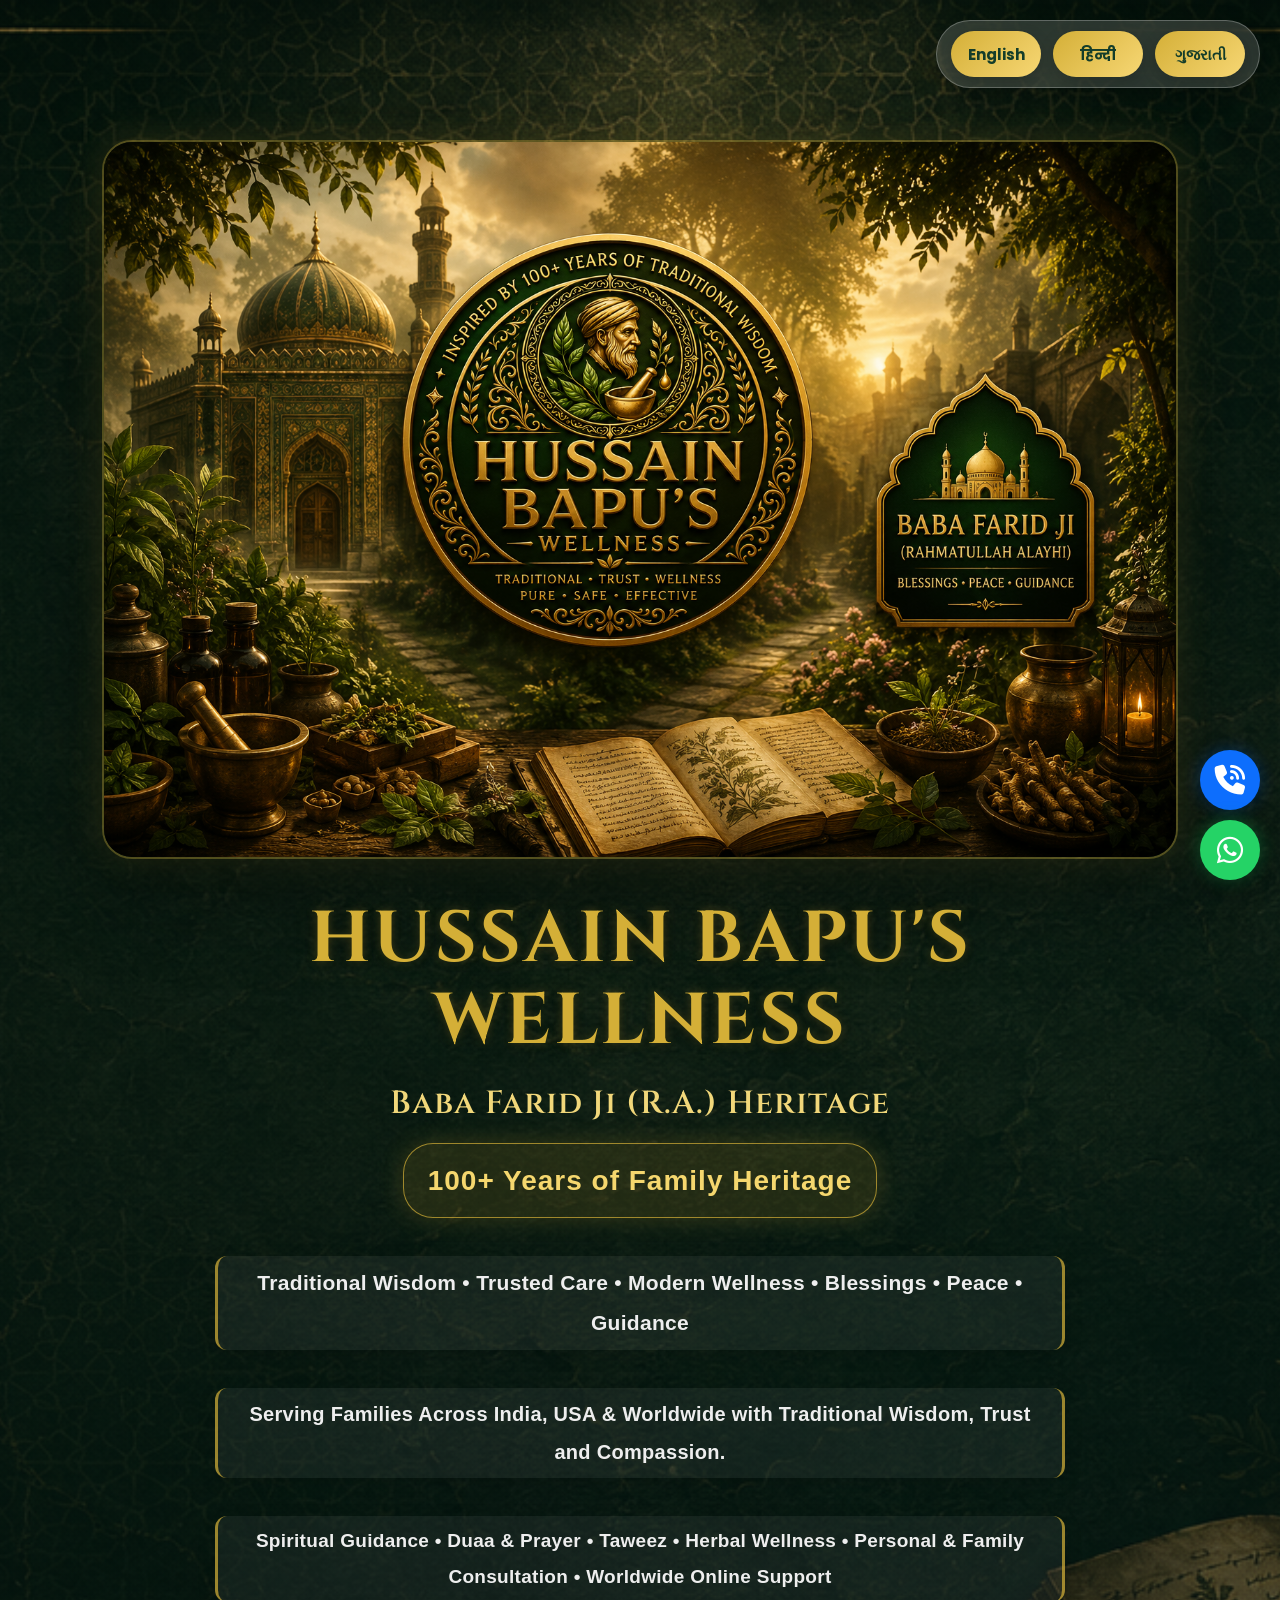
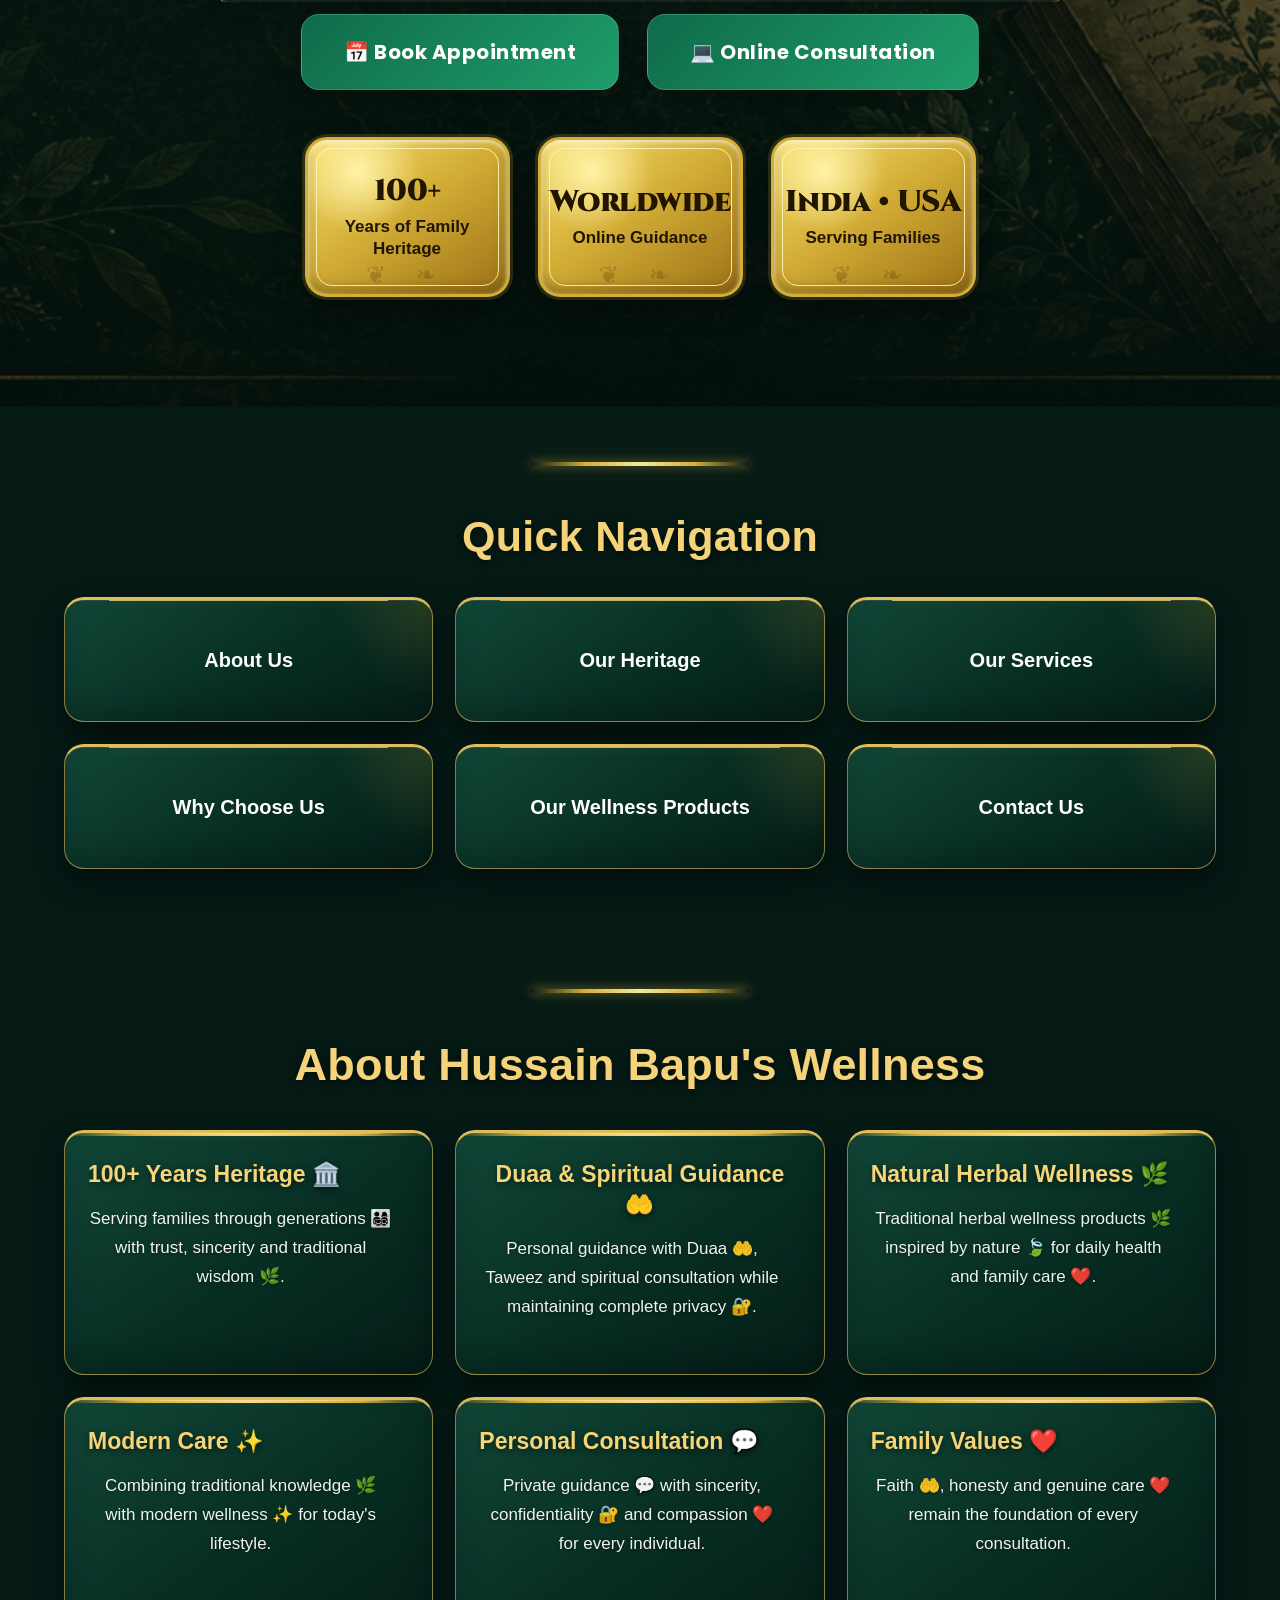
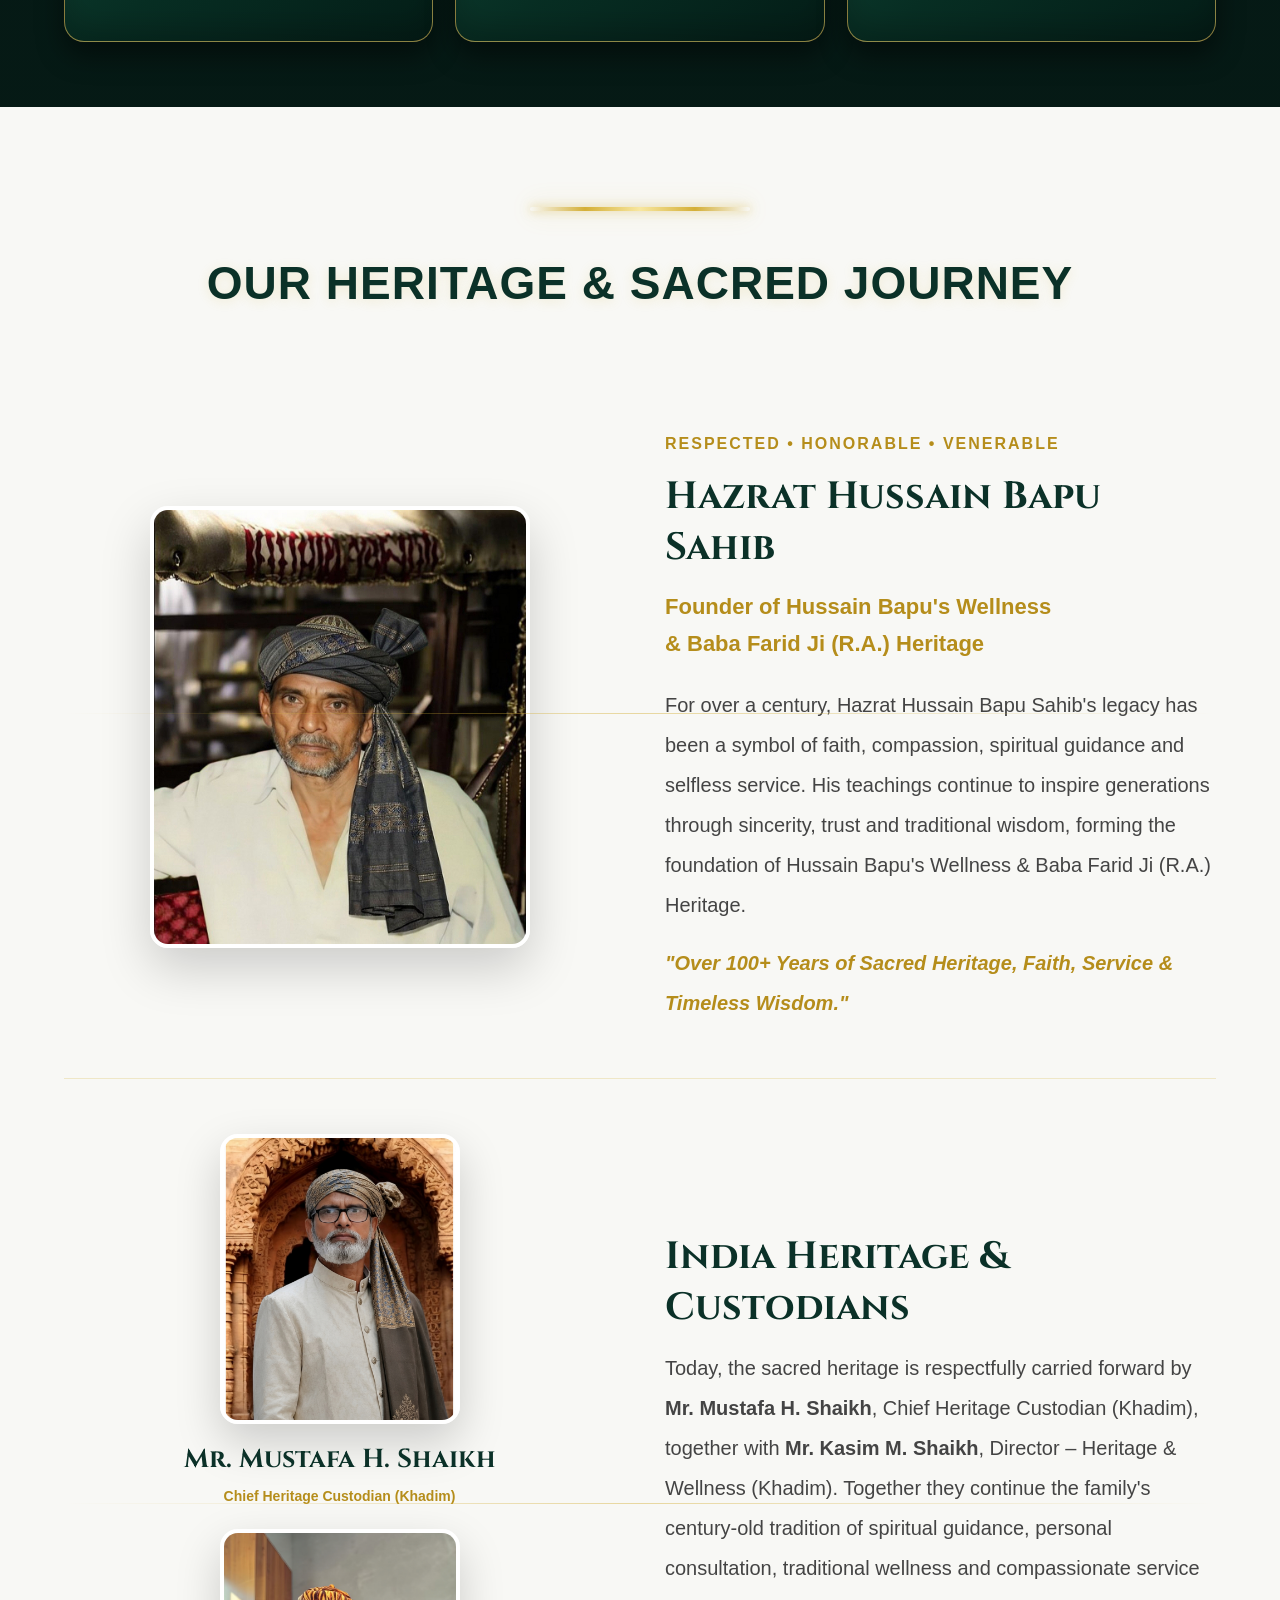
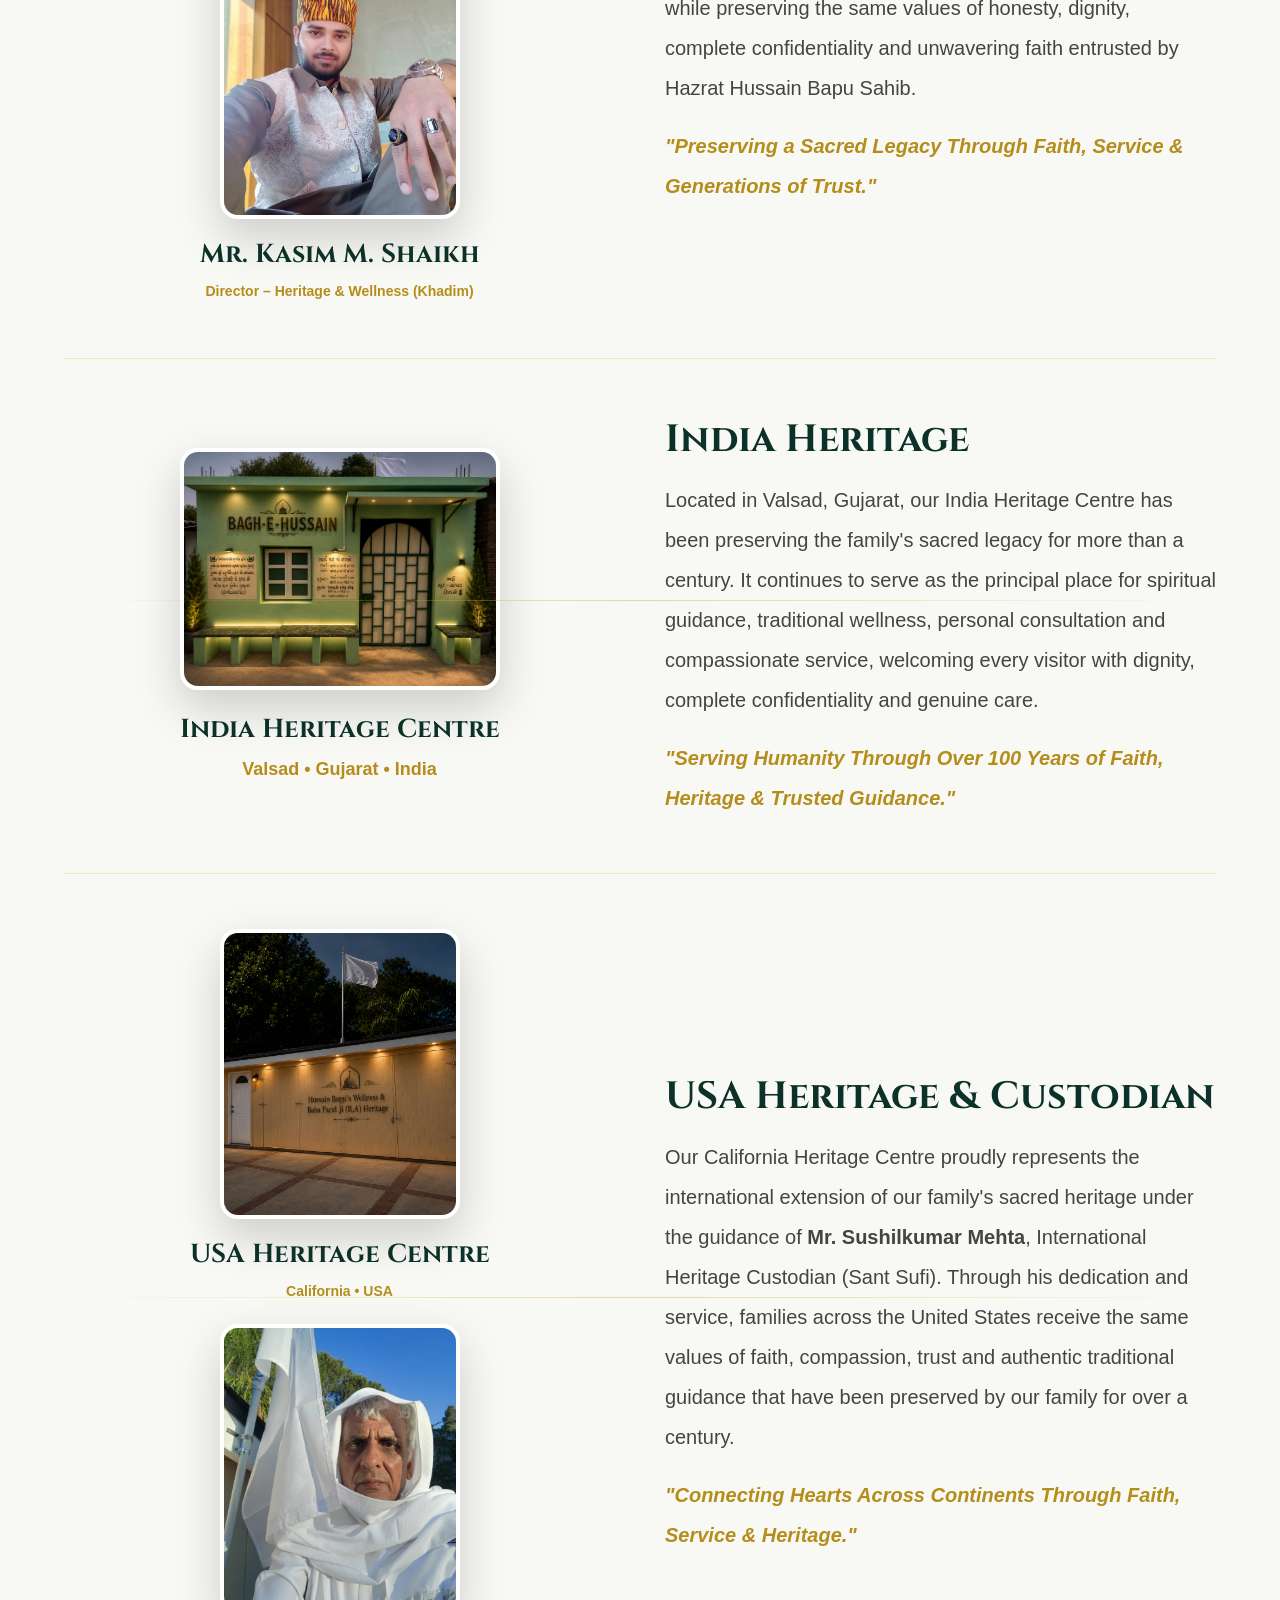
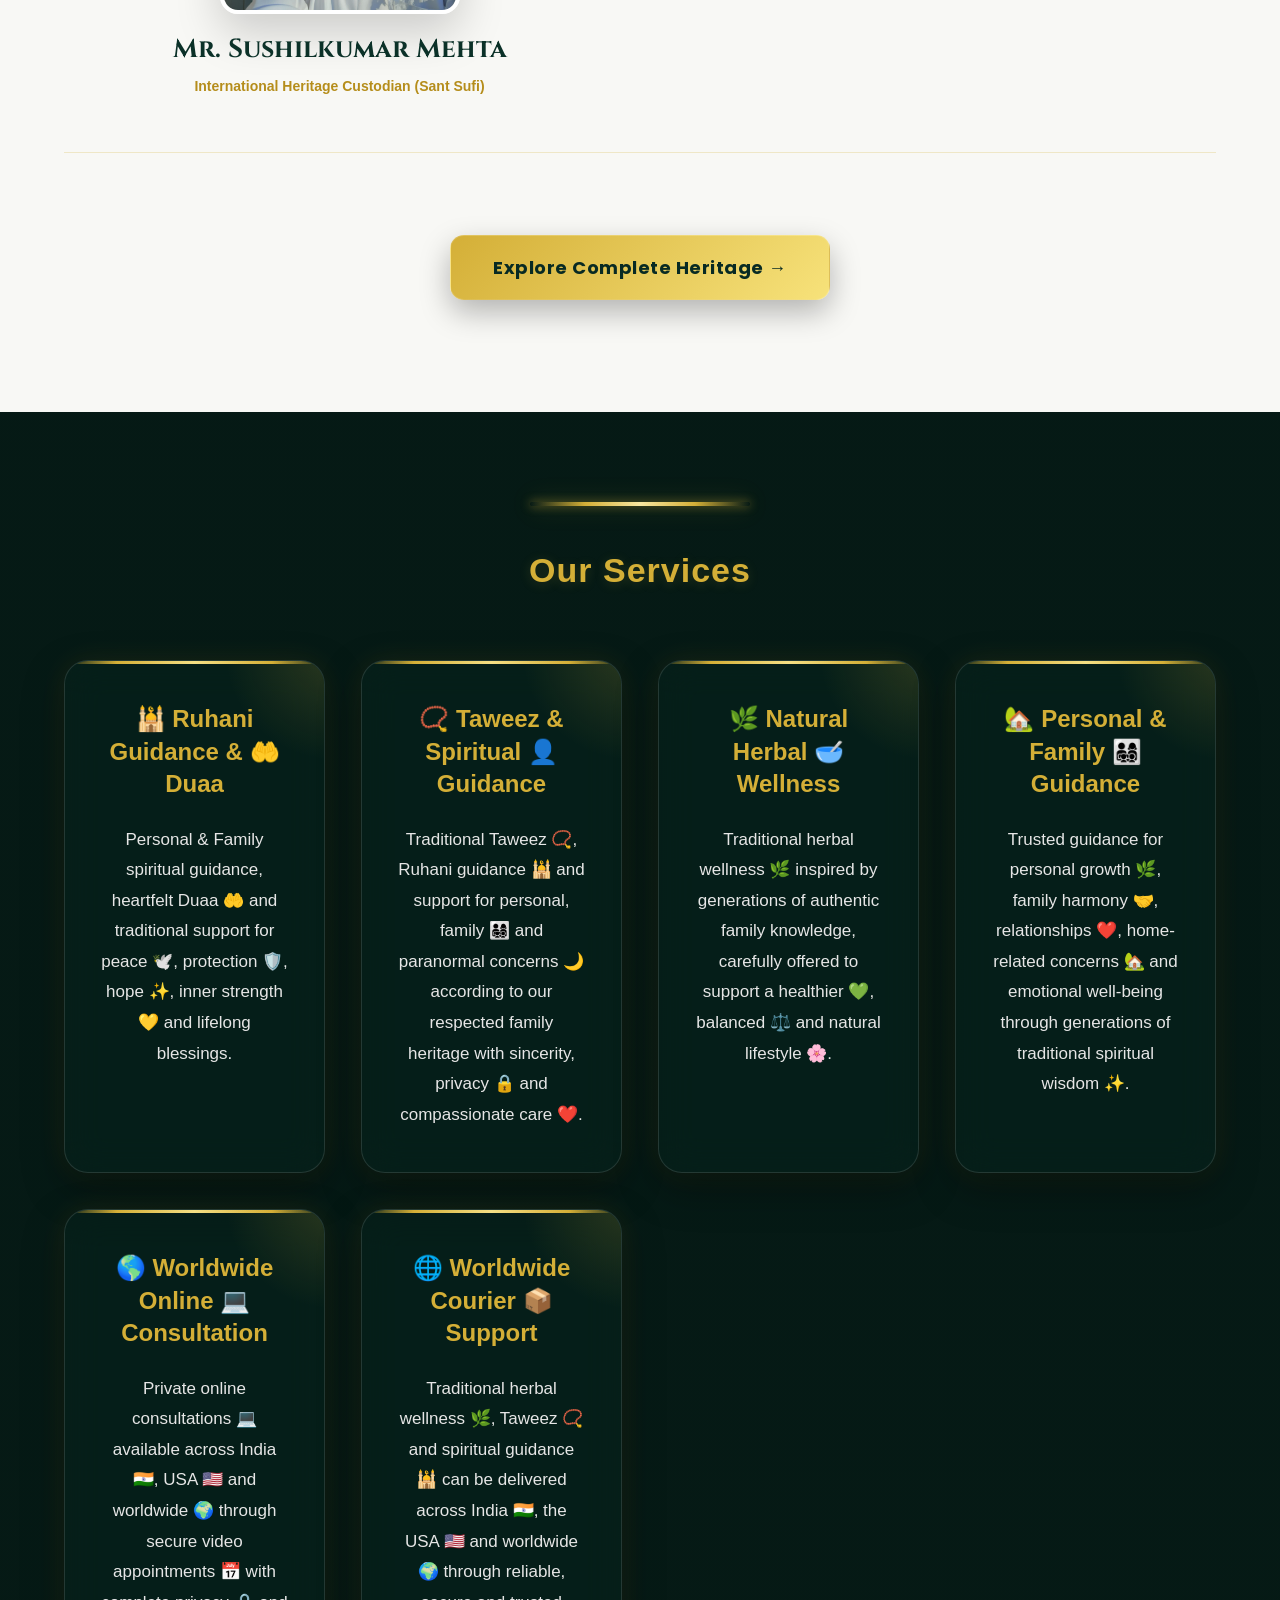
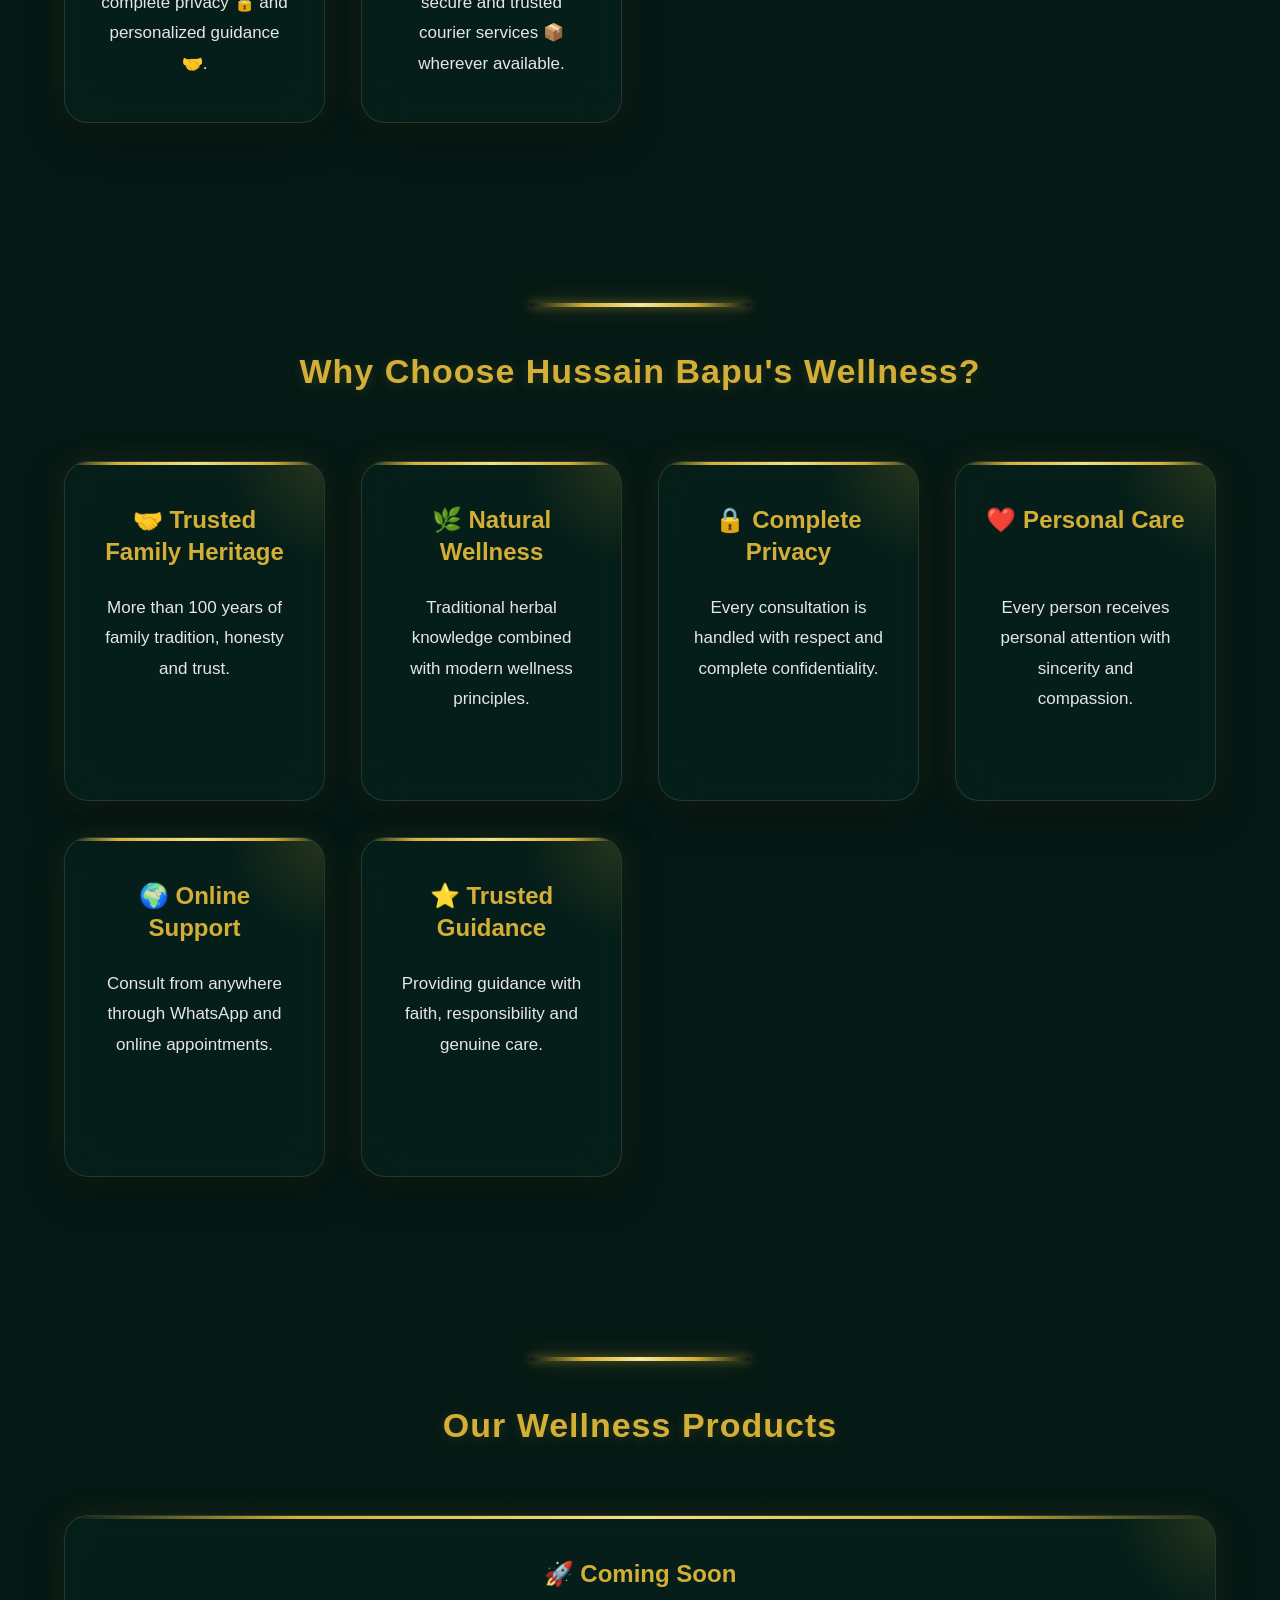
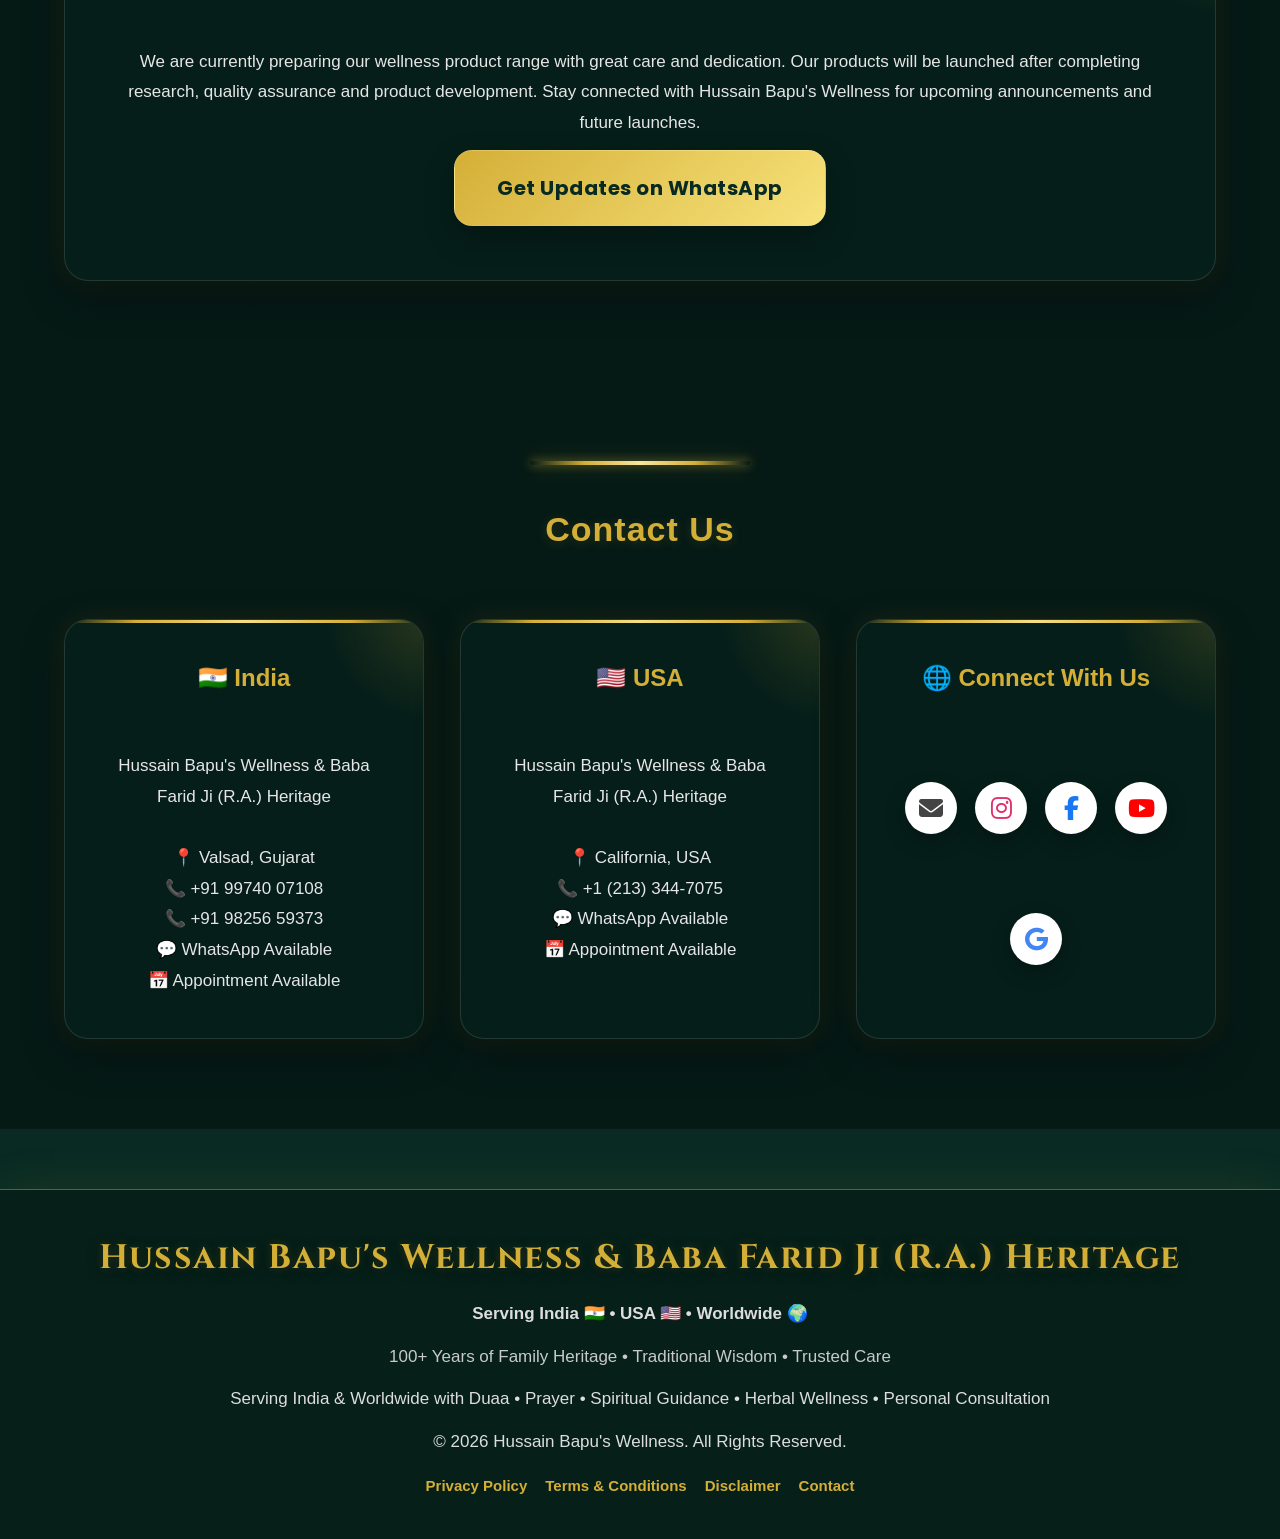
==== commit 53051000: "Make Online Consultation button match Book Appointment green style" ====
--- a/index.html
+++ b/index.html
@@ -105,7 +105,7 @@
 📅 Book Appointment
 </a>
 
-<a href="appointment.html?type=online" class="btn gold">
+<a href="appointment.html?type=online" class="btn green">
 💻 Online Consultation
 </a>
 
--- a/style.css
+++ b/style.css
@@ -1543,13 +1543,14 @@
     }
 }
 /* =========================================================
-   FINAL — QUICK NAVIGATION + ABOUT HUSSAIN BAPU'S WELLNESS
-   PREMIUM GLASS • GOLD • HERITAGE CARD DESIGN
+   FINAL — QUICK NAVIGATION + ABOUT
+   PREMIUM HERITAGE CARD DESIGN
 ========================================================= */
 
-/* =========================
+
+/* =========================================================
    QUICK NAVIGATION
-========================= */
+========================================================= */
 
 #quick-links{
     padding-top:55px;
@@ -1557,13 +1558,14 @@
 }
 
 #quick-links h2{
-    font-size:42px;
+    text-align:center;
+    font-size:43px;
     line-height:1.2;
-    text-align:center;
+    font-weight:800;
     color:#f4d37a;
-    margin-bottom:32px;
+    margin-bottom:34px;
     letter-spacing:.3px;
-    text-shadow:0 2px 12px rgba(0,0,0,.35);
+    text-shadow:0 2px 8px rgba(0,0,0,.55);
 }
 
 #quick-links .cards{
@@ -1574,37 +1576,38 @@
 
 #quick-links .card{
     position:relative;
-    min-height:115px;
-    height:auto;
+    overflow:hidden;
+
+    min-height:125px;
+    padding:28px 22px;
 
     display:flex;
     align-items:center;
     justify-content:center;
     text-align:center;
 
-    padding:25px 18px;
     border-radius:20px;
 
     background:
         linear-gradient(
             145deg,
-            rgba(15,65,52,.72),
-            rgba(5,30,24,.82)
+            rgba(18,73,57,.98) 0%,
+            rgba(8,47,36,.99) 52%,
+            rgba(4,29,23,1) 100%
         );
 
-    border:1px solid rgba(224,184,82,.48);
-    border-top:3px solid #d9b85b;
+    border:1px solid rgba(225,186,87,.60);
+    border-top:3px solid #dfbd5d;
 
     box-shadow:
-        0 12px 30px rgba(0,0,0,.28),
-        inset 0 1px 0 rgba(255,255,255,.07);
-
-    backdrop-filter:blur(16px);
-    -webkit-backdrop-filter:blur(16px);
+        0 13px 28px rgba(0,0,0,.48),
+        inset 0 1px 0 rgba(255,255,255,.08),
+        inset 0 -12px 25px rgba(0,0,0,.18);
 
     color:#fff;
-    font-size:19px;
-    font-weight:700;
+
+    font-size:20px;
+    font-weight:800;
     line-height:1.35;
 
     text-decoration:none;
@@ -1612,44 +1615,43 @@
     transition:
         transform .25s ease,
         box-shadow .25s ease,
-        border-color .25s ease,
-        background .25s ease;
-}
+        border-color .25s ease;
+}
+
+
+/* Premium top shine */
 
 #quick-links .card::before{
-    display:block;
-    margin-right:10px;
-    font-size:25px;
-    flex-shrink:0;
-}
-
-#nav-about::before{content:"🏛️";}
-#nav-heritage::before{content:"🌿";}
-#nav-services::before{content:"🤲";}
-#nav-why::before{content:"⭐";}
-#nav-products::before{content:"🌿";}
-#nav-contact::before{content:"📞";}
+    content:"";
+    position:absolute;
+    top:0;
+    left:12%;
+    width:76%;
+    height:1px;
+
+    background:rgba(255,225,140,.70);
+
+    box-shadow:0 0 12px rgba(240,203,104,.40);
+}
+
+
+/* Quick Navigation hover */
 
 #quick-links .card:hover{
-    transform:translateY(-6px);
-    border-color:#e8c86a;
+    transform:translateY(-7px);
+
+    border-color:#f0cf73;
 
     box-shadow:
-        0 18px 38px rgba(0,0,0,.38),
-        0 0 18px rgba(220,184,90,.12);
-
-    background:
-        linear-gradient(
-            145deg,
-            rgba(22,82,65,.82),
-            rgba(6,34,27,.92)
-        );
-}
-
-
-/* =========================
+        0 19px 38px rgba(0,0,0,.58),
+        0 0 22px rgba(224,184,82,.16),
+        inset 0 1px 0 rgba(255,255,255,.12);
+}
+
+
+/* =========================================================
    ABOUT HUSSAIN BAPU'S WELLNESS
-========================= */
+========================================================= */
 
 #about{
     padding-top:65px;
@@ -1657,13 +1659,14 @@
 }
 
 #about .section-title{
+    text-align:center;
     font-size:45px;
     line-height:1.2;
-    text-align:center;
+    font-weight:800;
     color:#f4d37a;
     margin-bottom:38px;
     letter-spacing:.2px;
-    text-shadow:0 2px 12px rgba(0,0,0,.35);
+    text-shadow:0 2px 8px rgba(0,0,0,.55);
 }
 
 #about .cards{
@@ -1672,13 +1675,17 @@
     gap:22px;
 }
 
+
+/* =========================================================
+   ABOUT PREMIUM CARDS
+========================================================= */
+
 #about .card{
     position:relative;
-
-    min-height:235px;
-    height:auto;
-
-    padding:28px 23px 25px;
+    overflow:hidden;
+
+    min-height:245px;
+    padding:27px 23px 25px;
 
     display:flex;
     flex-direction:column;
@@ -1689,19 +1696,18 @@
     background:
         linear-gradient(
             145deg,
-            rgba(15,65,52,.72),
-            rgba(5,30,24,.84)
+            rgba(18,73,57,.98) 0%,
+            rgba(8,47,36,.99) 52%,
+            rgba(4,29,23,1) 100%
         );
 
-    border:1px solid rgba(224,184,82,.45);
-    border-top:3px solid #d9b85b;
+    border:1px solid rgba(225,186,87,.60);
+    border-top:3px solid #dfbd5d;
 
     box-shadow:
-        0 12px 30px rgba(0,0,0,.28),
-        inset 0 1px 0 rgba(255,255,255,.07);
-
-    backdrop-filter:blur(16px);
-    -webkit-backdrop-filter:blur(16px);
+        0 13px 28px rgba(0,0,0,.48),
+        inset 0 1px 0 rgba(255,255,255,.08),
+        inset 0 -14px 28px rgba(0,0,0,.20);
 
     transition:
         transform .25s ease,
@@ -1709,87 +1715,113 @@
         border-color .25s ease;
 }
 
-#about .card:hover{
-    transform:translateY(-6px);
-    border-color:#e8c86a;
-
-    box-shadow:
-        0 18px 38px rgba(0,0,0,.38),
-        0 0 18px rgba(220,184,90,.12);
-}
+
+/* Premium top shine */
+
+#about .card::after{
+    content:"";
+    position:absolute;
+    top:0;
+    left:12%;
+    width:76%;
+    height:1px;
+
+    background:rgba(255,225,140,.70);
+
+    box-shadow:0 0 12px rgba(240,203,104,.40);
+}
+
+
+/* =========================================================
+   ABOUT HEADINGS
+========================================================= */
 
 #about .card h3{
+    position:relative;
+
     display:flex;
     align-items:center;
 
     min-height:auto;
     margin:0 0 15px;
 
-    color:#f4d37a;
+    color:#f5d577;
+
     font-size:23px;
+    font-weight:800;
     line-height:1.3;
-    font-weight:800;
-
-    text-shadow:0 2px 8px rgba(0,0,0,.3);
-}
-
-#about .card h3::before{
-    margin-right:11px;
-    font-size:26px;
-    flex-shrink:0;
-}
-
-#about-card1-title::before{content:"🏛️";}
-#about-card2-title::before{content:"🤲";}
-#about-card3-title::before{content:"🌿";}
-#about-card4-title::before{content:"✨";}
-#about-card5-title::before{content:"💬";}
-#about-card6-title::before{content:"❤️";}
+
+    text-shadow:0 2px 7px rgba(0,0,0,.60);
+}
+
+
+/* Emoji styling from HTML */
+
+#about .card h3{
+    gap:9px;
+}
+
+
+/* =========================================================
+   ABOUT TEXT
+========================================================= */
 
 #about .card p{
     margin:0;
 
-    color:rgba(255,255,255,.91);
+    color:rgba(255,255,255,.94);
 
     font-size:17px;
     line-height:1.7;
     font-weight:400;
-}
-
-
-/* =========================
+
+    text-shadow:0 1px 3px rgba(0,0,0,.35);
+}
+
+
+/* =========================================================
+   ABOUT CARD HOVER
+========================================================= */
+
+#about .card:hover{
+    transform:translateY(-7px);
+
+    border-color:#f0cf73;
+
+    box-shadow:
+        0 19px 38px rgba(0,0,0,.58),
+        0 0 22px rgba(224,184,82,.16),
+        inset 0 1px 0 rgba(255,255,255,.12);
+}
+
+
+/* =========================================================
    TABLET
-========================= */
+========================================================= */
 
 @media (max-width:900px){
 
     #quick-links h2{
-        font-size:36px;
-    }
-
-    #quick-links .cards{
-        grid-template-columns:repeat(2,1fr);
-        gap:18px;
-    }
-
-    #quick-links .card{
-        min-height:105px;
-        font-size:18px;
-        padding:22px 15px;
+        font-size:37px;
     }
 
     #about .section-title{
-        font-size:38px;
-    }
-
+        font-size:39px;
+    }
+
+    #quick-links .cards,
     #about .cards{
         grid-template-columns:repeat(2,1fr);
         gap:18px;
     }
 
+    #quick-links .card{
+        min-height:115px;
+        font-size:18px;
+    }
+
     #about .card{
-        min-height:220px;
-        padding:24px 19px;
+        min-height:225px;
     }
 
     #about .card h3{
@@ -1803,79 +1835,62 @@
 }
 
 
-/* =========================
+/* =========================================================
    MOBILE
-========================= */
+========================================================= */
 
 @media (max-width:600px){
 
     #quick-links{
-        padding-top:42px;
-        padding-bottom:42px;
+        padding-top:45px;
+        padding-bottom:45px;
     }
 
     #quick-links h2{
         font-size:31px;
-        margin-bottom:25px;
-    }
-
-    #quick-links .cards{
-        grid-template-columns:repeat(2,1fr);
-        gap:13px;
-    }
-
-    #quick-links .card{
-        min-height:96px;
-
-        padding:17px 9px;
-
-        border-radius:16px;
-        border-top-width:2px;
-
-        font-size:15.5px;
-        line-height:1.3;
-    }
-
-    #quick-links .card::before{
-        margin-right:6px;
-        font-size:20px;
-    }
-
+        margin-bottom:27px;
+    }
 
     #about{
-        padding-top:48px;
-        padding-bottom:48px;
+        padding-top:50px;
+        padding-bottom:50px;
     }
 
     #about .section-title{
         font-size:31px;
-        margin-bottom:27px;
-        line-height:1.25;
-    }
-
+        margin-bottom:29px;
+    }
+
+    #quick-links .cards,
     #about .cards{
         grid-template-columns:repeat(2,1fr);
         gap:13px;
     }
 
+    #quick-links .card{
+        min-height:105px;
+        padding:18px 10px;
+
+        border-radius:17px;
+        border-top-width:2px;
+
+        font-size:16px;
+        line-height:1.3;
+    }
+
     #about .card{
-        min-height:205px;
-
-        padding:19px 13px 18px;
-
-        border-radius:16px;
+        min-height:210px;
+        padding:20px 13px 18px;
+
+        border-radius:17px;
         border-top-width:2px;
     }
 
     #about .card h3{
         font-size:17px;
         line-height:1.3;
-        margin-bottom:11px;
-    }
-
-    #about .card h3::before{
-        margin-right:6px;
-        font-size:20px;
+        margin-bottom:12px;
+        gap:6px;
     }
 
     #about .card p{
@@ -1885,13 +1900,17 @@
 }
 
 
-/* =========================
+/* =========================================================
    VERY SMALL PHONES
-========================= */
+========================================================= */
 
 @media (max-width:380px){
 
     #quick-links h2{
+        font-size:28px;
+    }
+
+    #about .section-title{
         font-size:28px;
     }
 
@@ -1901,36 +1920,23 @@
     }
 
     #quick-links .card{
-        min-height:90px;
-        padding:14px 7px;
+        min-height:95px;
+        padding:15px 7px;
         font-size:14px;
-    }
-
-    #quick-links .card::before{
-        font-size:18px;
-        margin-right:4px;
-    }
-
-    #about .section-title{
-        font-size:28px;
     }
 
     #about .card{
         min-height:195px;
-        padding:16px 10px;
+        padding:17px 10px;
     }
 
     #about .card h3{
         font-size:15.5px;
-    }
-
-    #about .card h3::before{
-        font-size:18px;
-        margin-right:5px;
+        gap:5px;
     }
 
     #about .card p{
         font-size:13.5px;
         line-height:1.55;
     }
-                      }
+                         }
